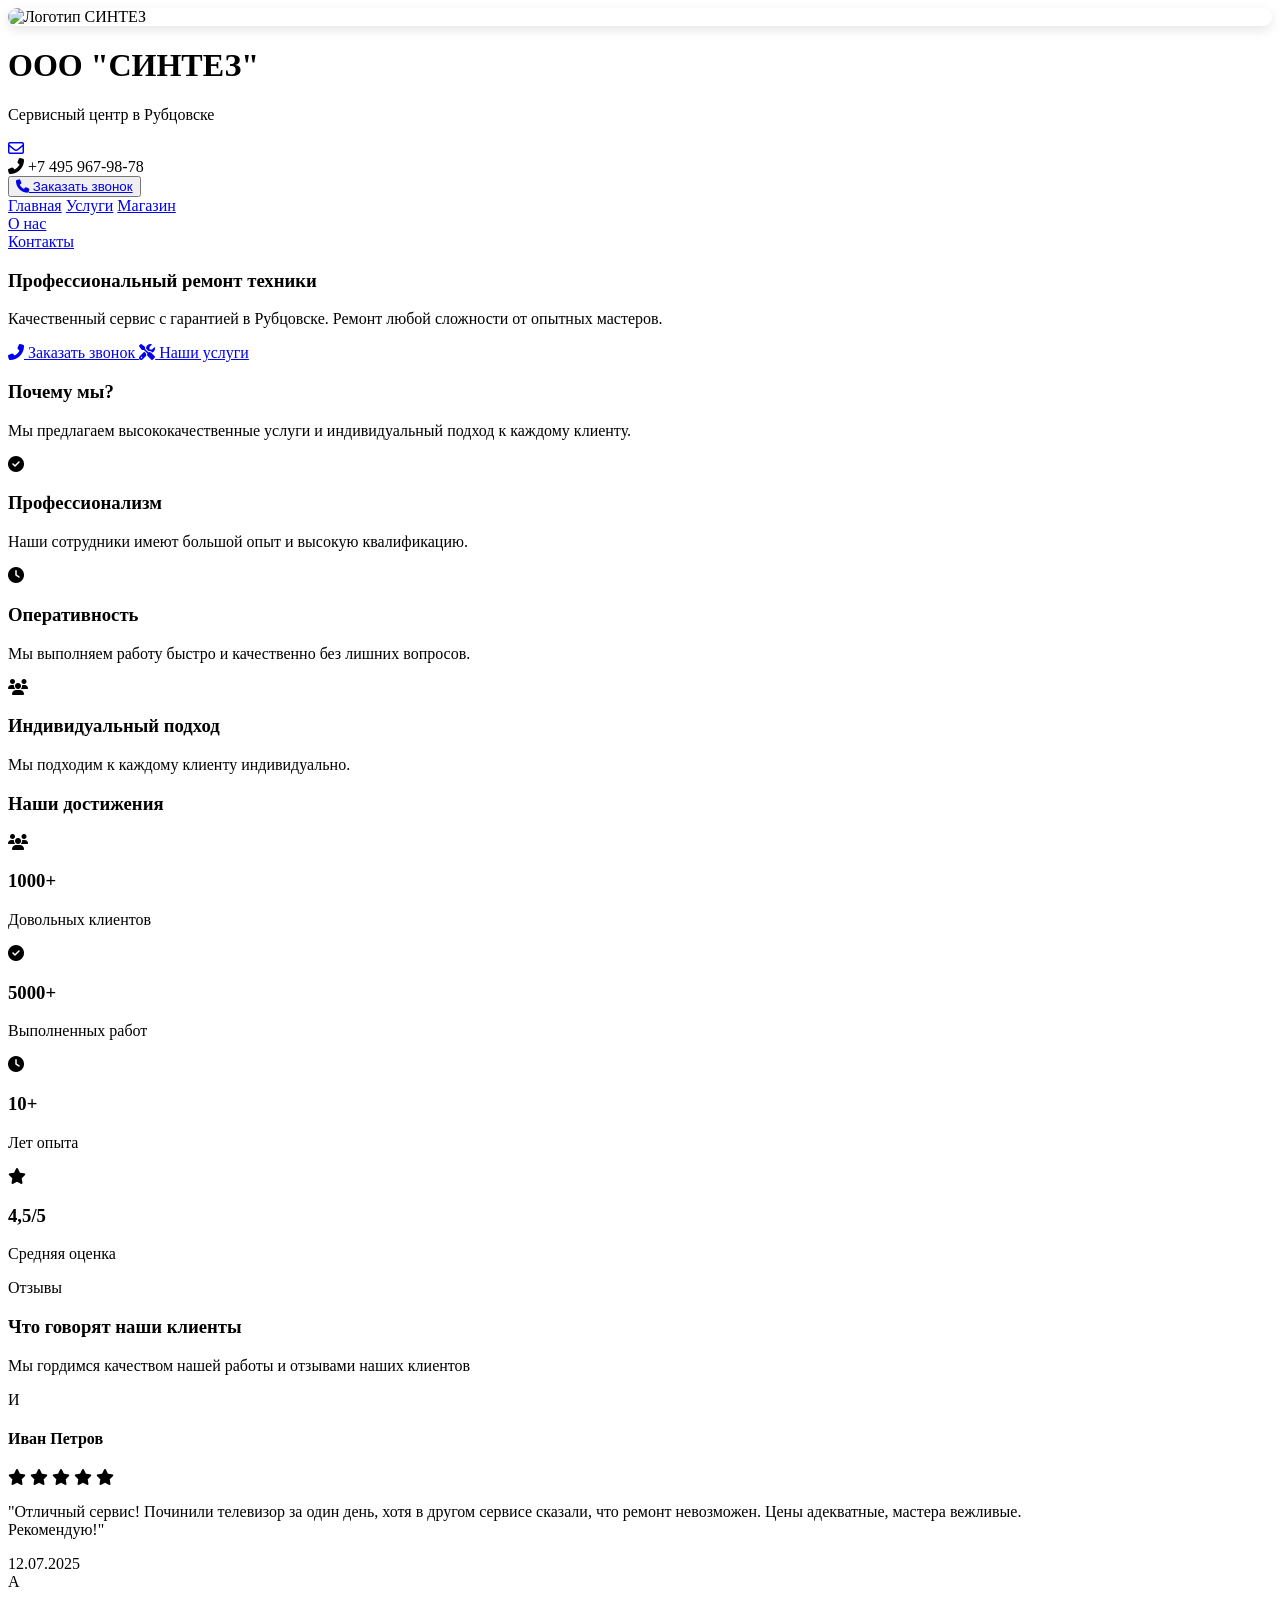
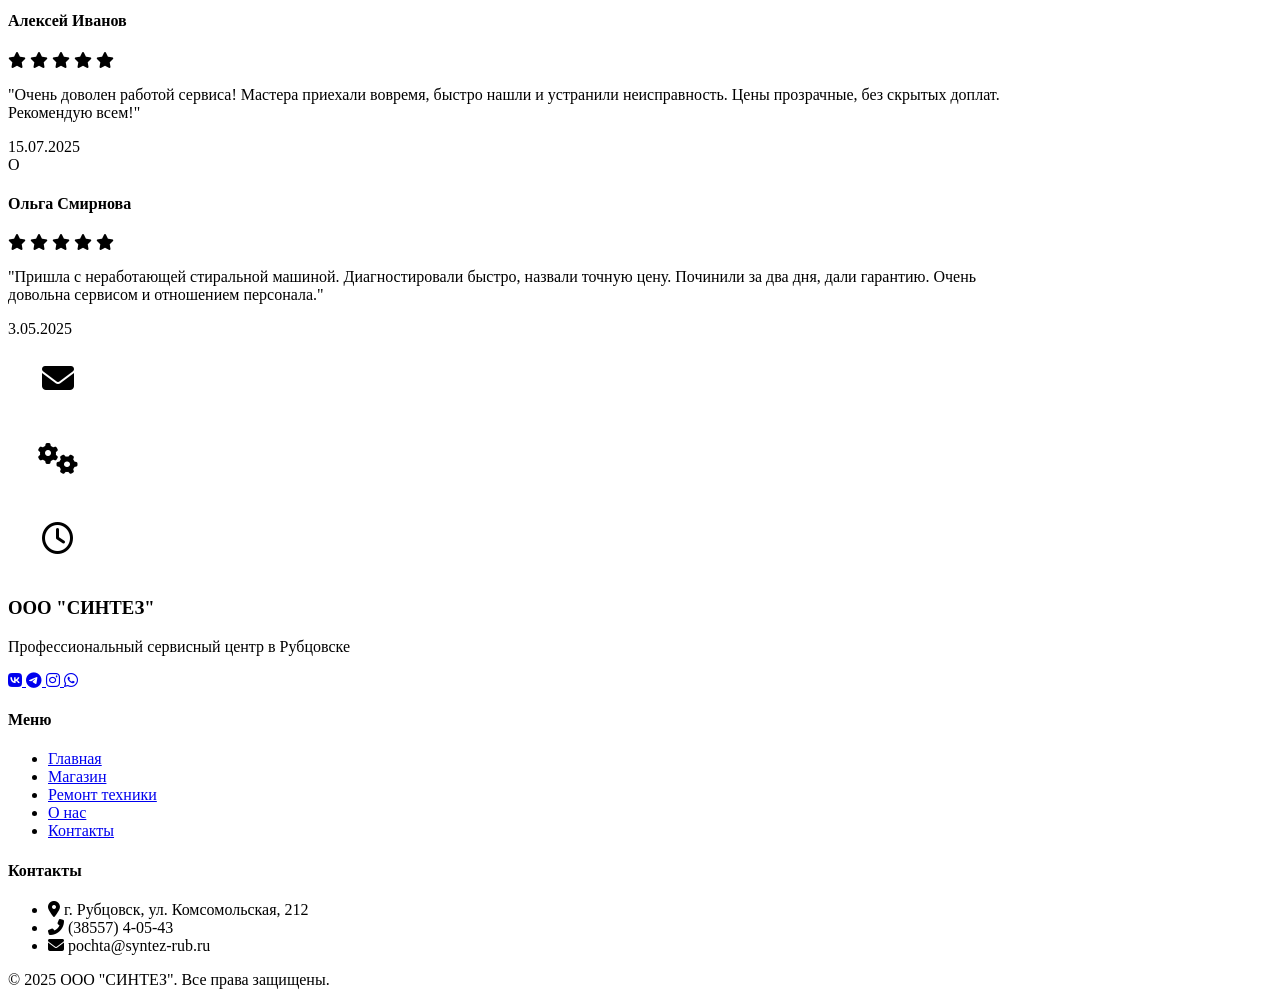
==== index.html @ 2edf2fa7 "Update index.html" ====
<!DOCTYPE html>
<html lang="ru">
<head>
    <meta charset="UTF-8">
    <meta name="google-site-verification" content="zcJ7Ymy_XVnVZiugXY_
    <meta name="viewport" content="width=device-width, initial-scale=1.0">
    <title>Syntez-rub.ru</title>
    <meta name="viewport" content="width=device-width, initial-scale=1.0">
    <script src="https://cdn.tailwindcss.com"></script>
    <link rel="stylesheet" href="https://cdnjs.cloudflare.com/ajax/libs/font-awesome/6.0.0/css/all.min.css">
    <link rel="stylesheet" href="https://cdnjs.cloudflare.com/ajax/libs/animate.css/4.1.1/animate.min.css">
    <link rel="stylesheet" href="https://cdnjs.cloudflare.com/ajax/libs/font-awesome/6.5.0/css/all.min.css">
    <link rel="stylesheet" href="https://cdnjs.cloudflare.com/ajax/libs/font-awesome/6.5.0/css/all.min.css"/>
    <link rel="stylesheet" href="https://cdnjs.cloudflare.com/ajax/libs/font-awesome/6.5.0/css/all.min.css">
    <link rel="stylesheet" href="style.css">
</head>
<body>
    <style>/* ——— АДАПТАЦИЯ ПОД ТЕЛЕФОНЫ (ДО 768px) ——— */
@media (max-width: 768px) {

    body {
        overflow-x: hidden;
    }

    /* Контейнеры */
    .container, .wrapper, header, main, footer {
        width: 95%;
        padding: 10px;
        margin: 0 auto;
    }

    /* Гибкие картинки */
    img {
        max-width: 100%;
        height: auto;
        display: block;
    }

    /* Сетка услуг / товаров */
    .services, .products, .catalog, .grid, .row {
        display: flex;
        flex-direction: column;
        align-items: center;
    }

    .service-card, .product-card, .card {
        width: 90%;
        margin: 10px 0;
    }

    /* Навигация */
    nav ul, .menu {
        display: flex;
        flex-direction: column;
        align-items: center;
        padding: 0;
    }

    nav li, .menu li {
        margin: 5px 0;
        list-style: none;
    }

    /* Шапка */
    header {
        text-align: center;
    }

    /* Текст */
    h1 {
        font-size: 1.8rem;
    }

    h2 {
        font-size: 1.5rem;
    }

    /* Боковые панели */
    .sidebar, .aside, .panel {
        width: 100%;
        margin: 15px 0;
    }

    /* Таблицы (если есть) */
    table {
        width: 100%;
        display: block;
        overflow-x: auto;
        white-space: nowrap;
    }

    /* Формы и кнопки */
    button, .btn, .button {
        width: 100%;
        padding: 12px;
        font-size: 1rem;
    }

    input, textarea, select {
        width: 100%;
        box-sizing: border-box;
    }
}
        .header-gradient {
            background: linear-gradient(90deg, #1e3a8a 0%, #2563eb 50%, #3b82f6 100%);
        }
        
        .phone-pulse {
            animation: pulse 2s infinite;
        }
        
        @keyframes pulse {
            0% { transform: scale(1); }
            50% { transform: scale(1.05); }
            100% { transform: scale(1); }
        }
        
        .logo-container {
            position: relative;
            overflow: hidden;
            border-radius: 12px;
            box-shadow: 0 4px 12px rgba(0, 0, 0, 0.1);
        }
        
        .logo-container::before {
            content: '';
            position: absolute;
            top: -50%;
            left: -50%;
            width: 200%;
            height: 200%;
            background: linear-gradient(to bottom right, rgba(255,255,255,0.2), rgba(255,255,255,0));
            transform: rotate(-15deg);
            z-index: 1;
        }
        .nav-link {
            position: relative;
            padding: 0.5rem 1rem;
            font-weight: 700;
            transition: all 0.3s ease;
        }
        .nav-link:hover {
            color: #bfdbfe;
        }
        .nav-link::after {
            content: '';
            position: absolute;
            width: 0;
            height: 2px;
            background-color: #bfdbfe;
            left: 50%;
            transform: translateX(-50%);
            bottom: 0;
            transition: all 0.3s ease;
        }
        .nav-link:hover::after {
            width: 100%;
        }
        .dropdown-menu {
            position: absolute;
            top: 100%;
            left: 50%;
            transform: translateX(-50%);
            width: 220px;
            background-color: white;
            border-radius: 0.5rem;
            box-shadow: 0 10px 15px -3px rgba(0, 0, 0, 0.1);
            opacity: 0;
            visibility: hidden;
            transition: all 0.2s ease;
            z-index: 50;
        }
        .dropdown-item {
            display: block;
            padding: 0.75rem 1.5rem;
            color: #4b5563;
            transition: all 0.2s ease;
            text-align: left;
        }
        .dropdown-item:hover {
            background-color: #3b82f6;
            color: white;
        }
        .group:hover .dropdown-menu {
            opacity: 1;
            visibility: visible;
        }
        .container.mx-auto.px-4 {
    max-width: 1024px;
    
}
    </style>
     <header class="sticky top-0 z-50">
    <!-- Верхняя строка: белый фон -->
    <div class="bg-white text-gray-800 shadow-lg">
        <div class="container mx-auto py-3">
            <div class="flex flex-col md:flex-row items-center justify-between gap-4">
               <!-- Логотип и название -->
<div class="flex items-center space-x-5">
    <div class="logo-container bg-gray-100 p-3 rounded-xl">
        <img src="./Img/images.png" alt="Логотип СИНТЕЗ" class="w-16 h-16 object-contain relative z-10">
    </div>
    <div>
        <h1 class="text-2xl font-bold text-gray-900">ООО "СИНТЕЗ"</h1>
        <p class="text-gray-600 text-base">Сервисный центр в Рубцовске</p>
    </div>
</div>
<!-- Контактная информация -->
<div class="flex flex-col sm:flex-row items-center gap-5 sm:gap-8 text-base">
 
    
    <!-- Email -->
    <a href="mailto:mail@sintez.shop" class="flex items-center hover:text-blue-600 transition">
        <i class="far fa-envelope text-2xl text-gray-600 mr-3"></i>
        <span class="hidden sm:inline text-gray-700 font-medium">mail@sintez.shop</span>
    </a>
    
    <!-- Телефон -->
    <div class="flex items-center font-semibold text-gray-550 text-lg">
        <i class="fas fa-phone-alt text-xl text-blue-500 mr-3"></i>
        <span>+7 495 967-98-78</span>
    </div>
    
    <!-- Кнопка заказа звонка -->
    <button id="callback-btn" class="bg-blue-600 text-white hover:bg-blue-700 font-semibold px-6 py-3 rounded-xl shadow-lg transition transform hover:scale-105 flex items-center text-base">
         <a href="#contact">
         <i class="fas fa-phone mr-3 text-lg"></i>
        Заказать звонок
         </a>
    </button>
</div>
            </div>
        </div>
    </div>

        <!-- Нижняя строка: синяя с белым текстом (меню) -->
        <div class="bg-gradient-to-r from-blue-800 via-blue-700 to-blue-900 text-white shadow-md">
            <div class="container mx-auto px-6 py-4">
                <nav class="flex flex-wrap justify-center gap-x-16 gap-y-3 text-center">
                    <!-- Главная -->
                    <a href="#home" class="text-2xl font-bold transition duration-300 hover:text-blue-200 relative after:content-[''] after:absolute after:w-0 after:h-1 after:bg-blue-200 after:left-1/2 after:-translate-x-1/2 after:bottom-0 after:transition-all after:duration-300 hover:after:w-full">Главная</a>

                    <!-- Услуги -->
                    <a href="#repair" class="text-2xl font-bold transition duration-300 hover:text-blue-200 relative after:content-[''] after:absolute after:w-0 after:h-1 after:bg-blue-200 after:left-1/2 after:-translate-x-1/2 after:bottom-0 after:transition-all after:duration-300 hover:after:w-full">Услуги</a>

                    <!-- Магазин -->
                    <a href="#shop" class="text-2xl font-bold transition duration-300 hover:text-blue-200 relative after:content-[''] after:absolute after:w-0 after:h-1 after:bg-blue-200 after:left-1/2 after:-translate-x-1/2 after:bottom-0 after:transition-all after:duration-300 hover:after:w-full">Магазин</a>

                    <!-- О нас (с выпадающим меню) -->
                    <div class="relative group">
                        <a href="#about-company" class="text-2xl font-bold transition duration-300 hover:text-blue-200 relative after:content-[''] after:absolute after:w-0 after:h-1 after:bg-blue-200 after:left-1/2 after:-translate-x-1/2 after:bottom-0 after:transition-all after:duration-300 hover:after:w-full">О нас</a>
                        <div class="dropdown-menu">
                            <a href="#about-company" class="dropdown-item"><i class="fas fa-building mr-2"></i> О компании</a>
                            <a href="#requisites" class="dropdown-item"><i class="fas fa-file-invoice mr-2"></i> Реквизиты</a>
                            <a href="#gallery" class="dropdown-item"><i class="fas fa-images mr-2"></i> Галерея</a>
                        </div>
                    </div>
                    
                    <a href="#contact" class="text-2xl font-bold transition duration-300 hover:text-blue-200 relative after:content-[''] after:absolute after:w-0 after:h-1 after:bg-blue-200 after:left-1/2 after:-translate-x-1/2 after:bottom-0 after:transition-all after:duration-300 hover:after:w-full">Контакты</a>
                </nav>
            </div>
        </div>
    </header>

<script>
  // Открытие галереи — прокрутка к секции #gallery
  document.getElementById('open-gallery').addEventListener('click', function(e) {
    e.preventDefault();
    document.getElementById('gallery').scrollIntoView({ behavior: 'smooth' });
  });
</script>
            

    <main id="content-container">
        <section id="home" class="page active">
            <!-- Первая секция -->
            <section class="hero-image section_one min-h-[50vh] md:min-h-[87vh]" 
         style="background-image: url('Img/4v.jpg'); 
                background-size: cover; 
                background-position: center; 
                background-attachment: fixed;">
                 <div class="absolute inset-0 bg-blue-900 bg-opacity-30"></div>
                <div class="Overlay"></div>
                <div class="text_section_one">
                    <h1 class="Main_Heading">Профессиональный <span class="gradient-text">ремонт техники</span></h1>
                    <p class="Description_Text">Качественный сервис с гарантией в Рубцовске. Ремонт любой сложности от опытных мастеров.</p>
                    <div class="bitton_conteiner flex flex-wrap justify-center gap-4">
                        <a href="#contact" class="Primary_Button1 bg-blue-500 hover:bg-orange-600 text-white font-medium px-6 py-3 rounded-lg shadow-sm transition transform hover:scale-105 flex items-center">
                            <i class="fas fa-phone-alt mr-2"></i> Заказать звонок
                        </a>
                        <a href="#repair" class="Primary_Button2 text-black-500 hover:text-white font-medium px-6 py-3 rounded-lg shadow-sm transition transform hover:scale-105 flex items-center border border-blue-500 hover:bg-blue-500">
                            <i class="fas fa-tools mr-2"></i> Наши услуги
                        </a>
                    </div>
                </div>
            </section>
              
                      <!-- Вторая секция с новым дизайном -->

  <section class="hero-image section_one min-h-[50vh] md:min-h-[90vh]" 
         style="background-image: url('Img/4v.jpg'); 
                background-size: cover; 
                background-position: center; 
                background-attachment: fixed;">
                <div class="absolute inset-0 bg-blue-900 bg-opacity-30"></div>
        <div class="Overlay"></div>
        <div class="text_section_one">
            <h1 class="Main_Heading">Почему <span class="gradient-text">мы?</span></h1>
            <p class="Description_Text">Мы предлагаем высококачественные услуги и индивидуальный подход к каждому клиенту.</p>
            
            <div class="flex flex-wrap justify-center gap-8 mt-12">
                <div class="w-full md:w-1/2 xl:w-1/3">
                    <div class="bg-white/20 backdrop-blur-lg p-8 rounded-lg shadow-md hover:shadow-lg transition transform hover:scale-105">
                        <i class="fas fa-check-circle text-blue-200 text-4xl mb-6"></i>
                        <h3 class="text-2xl font-bold text-white mb-4">Профессионализм</h3>
                        <p class="text-lg text-gray-200">Наши сотрудники имеют большой опыт и высокую квалификацию.</p>
                    </div>
                </div>
                <div class="w-full md:w-1/2 xl:w-1/3">
                    <div class="bg-white/20 backdrop-blur-lg p-8 rounded-lg shadow-md hover:shadow-lg transition transform hover:scale-105">
                        <i class="fas fa-clock text-blue-200 text-4xl mb-6"></i>
                        <h3 class="text-2xl font-bold text-white mb-4">Оперативность</h3>
                        <p class="text-lg text-gray-200">Мы выполняем работу быстро и качественно без лишних вопросов.</p>
                    </div>
                </div>
                <div class="w-full md:w-1/2 xl:w-1/3">
                    <div class="bg-white/20 backdrop-blur-lg p-8 rounded-lg shadow-md hover:shadow-lg transition transform hover:scale-105">
                        <i class="fas fa-users text-blue-200 text-4xl mb-6"></i>
                        <h3 class="text-2xl font-bold text-white mb-4">Индивидуальный подход</h3>
                        <p class="text-lg text-gray-200">Мы подходим к каждому клиенту индивидуально.</p>
                    </div>
                </div>
            </div>
        </div> 
    </section>

<!-- Четвертая секция -->
 <section class="hero-image section_one min-h-[50vh] md:min-h-[80vh]" 
         style="background-image: url('Img/4v.jpg'); 
                background-size: cover; 
                background-position: center; 
                background-attachment: fixed;">
                <div class="absolute inset-0 bg-blue-900 bg-opacity-30"></div>
        <div class="Overlay"></div>
        <div class="text_section_one">
            <h1 class="Main_Heading">Наши <span class="gradient-text">достижения</span></h1>
            
            <div class="flex flex-wrap justify-center gap-8 mt-12">
                <div class="w-full md:w-1/4">
                    <div class="text-center">
                        <i class="fas fa-users text-blue-200 text-6xl mb-6"></i>
                        <h3 class="text-4xl font-bold text-white">1000+</h3>
                        <p class="text-lg text-gray-200">Довольных клиентов</p>
                    </div>
                </div>
                <div class="w-full md:w-1/4">
                    <div class="text-center">
                        <i class="fas fa-check-circle text-blue-200 text-6xl mb-6"></i>
                        <h3 class="text-4xl font-bold text-white">5000+</h3>
                        <p class="text-lg text-gray-200">Выполненных работ</p>
                    </div>
                </div>
                <div class="w-full md:w-1/4">
                    <div class="text-center">
                        <i class="fas fa-clock text-blue-200 text-6xl mb-6"></i>
                        <h3 class="text-4xl font-bold text-white">10+</h3>
                        <p class="text-lg text-gray-200">Лет опыта</p>
                    </div>
                </div>
                <div class="w-full md:w-1/4">
                    <div class="text-center">
                        <i class="fas fa-star text-blue-200 text-6xl mb-6"></i>
                        <h3 class="text-4xl font-bold text-white">4,5/5</h3>
                        <p class="text-lg text-gray-200">Средняя оценка</p>
                    </div>
                </div>
            </div>
        </div> 
    </section>
 <section class="hero-image section_one min-h-[50vh] md:min-h-[80vh]" 
         style="background-image: url('Img/4v.jpg'); 
                background-size: cover; 
                background-position: center; 
                background-attachment: fixed;">
                <div class="absolute inset-0 bg-blue-900 bg-opacity-30"></div>
    <div class="Overlay"></div>
    <div class="text_section_one container mx-auto px-4 py-16">
        <div class="text-center mb-16 mb-6">
            <span class="text-blue-300 font-semibold">Отзывы</span>
            <h1 class="Main_Heading">Что говорят <span class="gradient-text">наши клиенты</span></h1>
            <p class="Description_Text max-w-2xl mx-auto">Мы гордимся качеством нашей работы и отзывами наших клиентов</p>
        </div>
      
        <div class="testimonial-container relative">
            <div class="testimonial-wrapper" id="testimonial-wrapper">
                <!-- Пример отзывов -->
                <div class="testimonial-slide">
                    <div class="testimonial-card bg-white/20 backdrop-blur-lg">
                        <div class="flex items-center mb-4">
                            <div class="bg-blue-100/30 text-blue-300 w-12 h-12 rounded-full flex items-center justify-center text-xl font-bold mr-4">И</div>
                            <div>
                                <h4 class="font-semibold text-white">Иван Петров</h4>
                                <div class="flex text-yellow-400">
                                    <i class="fas fa-star"></i>
                                    <i class="fas fa-star"></i>
                                    <i class="fas fa-star"></i>
                                    <i class="fas fa-star"></i>
                                    <i class="fas fa-star"></i>
                                </div>
                            </div>
                        </div>
                        <div class="testimonial-content">
                            <p class="text-gray-200">"Отличный сервис! Починили телевизор за один день, хотя в другом сервисе сказали, что ремонт невозможен. Цены адекватные, мастера вежливые. Рекомендую!"</p>
                        </div>
                        <div class="mt-4 text-sm text-gray-300">12.07.2025</div>
                    </div>
                </div>
                
                <div class="testimonial-slide">
                    <div class="testimonial-card bg-white/20 backdrop-blur-lg">
                        <div class="flex items-center mb-4">
                            <div class="bg-blue-100/30 text-blue-300 w-12 h-12 rounded-full flex items-center justify-center text-xl font-bold mr-4">А</div>
                            <div>
                                <h4 class="font-semibold text-white">Алексей Иванов</h4>
                                <div class="flex text-yellow-400">
                                    <i class="fas fa-star"></i>
                                    <i class="fas fa-star"></i>
                                    <i class="fas fa-star"></i>
                                    <i class="fas fa-star"></i>
                                    <i class="fas fa-star"></i>
                                </div>
                            </div>
                        </div>
                        <div class="testimonial-content">
                            <p class="text-gray-200">"Очень доволен работой сервиса! Мастера приехали вовремя, быстро нашли и устранили неисправность. Цены прозрачные, без скрытых доплат. Рекомендую всем!"</p>
                        </div>
                        <div class="mt-4 text-sm text-gray-300">15.07.2025</div>
                    </div>
                </div>
                
                <div class="testimonial-slide">
                    <div class="testimonial-card bg-white/20 backdrop-blur-lg">
                        <div class="flex items-center mb-4">
                            <div class="bg-blue-100/30 text-blue-300 w-12 h-12 rounded-full flex items-center justify-center text-xl font-bold mr-4">О</div>
                            <div>
                                <h4 class="font-semibold text-white">Ольга Смирнова</h4>
                                <div class="flex text-yellow-400">
                                    <i class="fas fa-star"></i>
                                    <i class="fas fa-star"></i>
                                    <i class="fas fa-star"></i>
                                    <i class="fas fa-star"></i>
                                    <i class="fas fa-star"></i>
                                </div>
                            </div>
                        </div>
                        <div class="testimonial-content">
                            <p class="text-gray-200">"Пришла с неработающей стиральной машиной. Диагностировали быстро, назвали точную цену. Починили за два дня, дали гарантию. Очень довольна сервисом и отношением персонала."</p>
                        </div>
                        <div class="mt-4 text-sm text-gray-300">3.05.2025</div>
                    </div>
                </div>
            </div>

            <!-- Кнопки навигации -->
            <button id="prev-btn" class="hidden" aria-label="Предыдущий отзыв">
                <i class="fas fa-chevron-left text-white text-lg"></i>
            </button>
            <button id="next-btn" class="hidden" aria-label="Следующий отзыв">
                <i class="fas fa-chevron-right text-white text-lg"></i>
            </button>
        </div>
        
        <div class="mt-12 text-center">
            
        </div>
    </div>
</section>

<!-- Модальное окно (остается без изменений) -->
<div id="modal" class="hidden" aria-hidden="true" role="dialog" aria-modal="true" aria-labelledby="modal-title">
    <div>
        <div class="flex justify-between items-center mb-4">
            <h3 id="modal-title" class="text-xl font-bold text-gray-800">Ваш отзыв</h3>
            <button id="close-modal" aria-label="Закрыть окно" class="text-gray-500 hover:text-gray-700">
                <i class="fas fa-times"></i>
            </button>
        </div>
        
        <form id="review-form">
            <div class="mb-4">
                <label for="name" class="block text-gray-700 mb-2">Ваше имя</label>
                <input type="text" id="name" class="w-full px-3 py-2 border border-gray-300 rounded-md focus:outline-none focus:ring-2 focus:ring-blue-500" required>
            </div>
            
            <div class="mb-4">
                <label class="block text-gray-700 mb-2">Оценка</label>
                <div class="flex space-x-1" id="rating" role="radiogroup" aria-label="Оценка">
                    <i class="far fa-star text-2xl cursor-pointer" data-value="1" role="radio" aria-checked="false" tabindex="0"></i>
                    <i class="far fa-star text-2xl cursor-pointer" data-value="2" role="radio" aria-checked="false" tabindex="-1"></i>
                    <i class="far fa-star text-2xl cursor-pointer" data-value="3" role="radio" aria-checked="false" tabindex="-1"></i>
                    <i class="far fa-star text-2xl cursor-pointer" data-value="4" role="radio" aria-checked="false" tabindex="-1"></i>
                    <i class="far fa-star text-2xl cursor-pointer" data-value="5" role="radio" aria-checked="false" tabindex="-1"></i>
                </div>
                <input type="hidden" id="rating-value" value="0" required>
            </div>
            
            <div class="mb-4">
                <label for="review" class="block text-gray-700 mb-2">Отзыв</label>
                <textarea id="review" rows="4" class="w-full px-3 py-2 border border-gray-300 rounded-md focus:outline-none focus:ring-2 focus:ring-blue-500" required></textarea>
            </div>
            
            <div class="flex justify-end space-x-3">
                <button type="button" id="cancel" class="px-4 py-2 border border-gray-300 rounded-md text-gray-700 hover:bg-gray-100">Отмена</button>
                <button type="submit" class="px-4 py-2 bg-blue-600 text-white rounded-md hover:bg-blue-700" style="background-image: 
          linear-gradient(to right, rgba(59, 130, 246, 0.7), rgba(37, 99, 235, 0.6));">Отправить</button>
            </div>
        </form>
    </div>
</div>
    <script>
      
document.addEventListener('DOMContentLoaded', function() {
    // Конфигурация Firebase (замените на ваши данные)
    const firebaseConfig = {
        apiKey: "YOUR_API_KEY",
        authDomain: "YOUR_PROJECT_ID.firebaseapp.com",
        databaseURL: "https://YOUR_PROJECT_ID.firebaseio.com",
        projectId: "YOUR_PROJECT_ID",
        storageBucket: "YOUR_PROJECT_ID.appspot.com",
        messagingSenderId: "YOUR_SENDER_ID",
        appId: "YOUR_APP_ID"
    };

    // Инициализация Firebase
    firebase.initializeApp(firebaseConfig);
    const database = firebase.database();

    // Элементы DOM
    const modal = document.getElementById('modal');
    const openModalBtn = document.getElementById('open-modal');
    const closeModalBtn = document.getElementById('close-modal');
    const cancelBtn = document.getElementById('cancel');
    const form = document.getElementById('review-form');
    const wrapper = document.getElementById('testimonial-wrapper');
    const prevBtn = document.getElementById('prev-btn');
    const nextBtn = document.getElementById('next-btn');
    const stars = document.querySelectorAll('#rating i');
    const ratingValue = document.getElementById('rating-value');
    
    let currentIndex = 0;
    let slides = document.querySelectorAll('.testimonial-slide');

    // Функция для добавления отзыва в DOM (обновлена под новый дизайн)
    function addReviewToDOM(review) {
        const firstLetter = review.name.charAt(0).toUpperCase();
        const starsHtml = Array(5).fill('').map((_, i) => 
            i < review.rating ? '<i class="fas fa-star text-yellow-400"></i>' : '<i class="far fa-star"></i>'
        ).join('');
        
        const newSlide = document.createElement('div');
        newSlide.className = 'testimonial-slide';
        newSlide.innerHTML = `
            <div class="testimonial-card bg-white/20 backdrop-blur-lg">
                <div class="flex items-center mb-4">
                    <div class="bg-blue-100/30 text-blue-300 w-12 h-12 rounded-full flex items-center justify-center text-xl font-bold mr-4">${firstLetter}</div>
                    <div>
                        <h4 class="font-semibold text-white">${review.name}</h4>
                        <div class="flex">
                            ${starsHtml}
                        </div>
                    </div>
                </div>
                <div class="testimonial-content">
                    <p class="text-gray-200">"${review.text}"</p>
                </div>
                <div class="mt-4 text-sm text-gray-300">${review.date}</div>
            </div>
        `;
        
        wrapper.appendChild(newSlide);
    }

    // Управление рейтингом
    function setRating(value) {
        ratingValue.value = value;
        stars.forEach((s, i) => {
            if (i < value) {
                s.classList.remove('far');
                s.classList.add('fas', 'text-yellow-400');
                s.setAttribute('aria-checked', 'true');
                s.tabIndex = 0;
            } else {
                s.classList.remove('fas', 'text-yellow-400');
                s.classList.add('far');
                s.setAttribute('aria-checked', 'false');
                s.tabIndex = -1;
            }
        });
    }

    // Карусель отзывов
    function updateCarousel() {
        slides = document.querySelectorAll('.testimonial-slide');
        const slidesCount = slides.length;
        const slidesPerView = getSlidesPerView();
        
        if (slidesCount > slidesPerView) {
            prevBtn.classList.remove('hidden');
            nextBtn.classList.remove('hidden');
        } else {
            prevBtn.classList.add('hidden');
            nextBtn.classList.add('hidden');
        }
        
        const maxIndex = Math.max(0, slidesCount - slidesPerView);
        if (currentIndex > maxIndex) currentIndex = maxIndex;
        
        wrapper.style.transform = `translateX(-${currentIndex * (100 / slidesPerView)}%)`;
    }
    
    function getSlidesPerView() {
        if (window.innerWidth >= 1024) return 3;
        if (window.innerWidth >= 768) return 2;
        return 1;
    }

    // Загрузка отзывов из Firebase при старте
    function loadReviews() {
        database.ref('reviews').once('value')
            .then((snapshot) => {
                const reviews = snapshot.val();
                if (reviews) {
                    wrapper.innerHTML = ''; // Очищаем перед загрузкой
                    Object.values(reviews).forEach(review => {
                        addReviewToDOM(review);
                    });
                    updateCarousel();
                }
            })
            .catch((error) => {
                console.error("Ошибка загрузки отзывов:", error);
            });
    }

    // Обработчики событий
    openModalBtn.addEventListener('click', () => modal.classList.remove('hidden'));
    closeModalBtn.addEventListener('click', () => modal.classList.add('hidden'));
    cancelBtn.addEventListener('click', () => modal.classList.add('hidden'));
    modal.addEventListener('click', (e) => {
        if (e.target === modal) modal.classList.add('hidden');
    });

    stars.forEach((star, idx) => {
        star.addEventListener('click', () => setRating(idx + 1));
        star.addEventListener('keydown', (e) => {
            if (e.key === 'Enter' || e.key === ' ') {
                e.preventDefault();
                setRating(idx + 1);
            }
            if (e.key === 'ArrowRight' || e.key === 'ArrowDown') {
                e.preventDefault();
                let nextIdx = (idx + 1) % stars.length;
                stars[nextIdx].focus();
            }
            if (e.key === 'ArrowLeft' || e.key === 'ArrowUp') {
                e.preventDefault();
                let prevIdx = (idx - 1 + stars.length) % stars.length;
                stars[prevIdx].focus();
            }
        });
    });

    form.addEventListener('submit', function(e) {
        e.preventDefault();
        
        const name = document.getElementById('name').value.trim();
        const rating = parseInt(ratingValue.value);
        const reviewText = document.getElementById('review').value.trim();
        
        if (!name || !rating || !reviewText) {
            alert('Пожалуйста, заполните все поля');
            return;
        }
        
        const date = new Date().toLocaleDateString('ru-RU');
        const review = { name, rating, text: reviewText, date };
        
        // Сохраняем в Firebase
        database.ref('reviews').push(review)
            .then(() => {
                addReviewToDOM(review);
                form.reset();
                setRating(0);
                modal.classList.add('hidden');
                updateCarousel();
            })
            .catch((error) => {
                console.error("Ошибка сохранения:", error);
                alert("Ошибка при сохранении отзыва");
            });
    });

    prevBtn.addEventListener('click', () => {
        if (currentIndex > 0) {
            currentIndex--;
            updateCarousel();
        }
    });
    
    nextBtn.addEventListener('click', () => {
        const slidesPerView = getSlidesPerView();
        if (currentIndex < slides.length - slidesPerView) {
            currentIndex++;
            updateCarousel();
        }
    });

    window.addEventListener('resize', updateCarousel);

    // Инициализация
    setRating(0);
    loadReviews();
});
    </script>
</section>
        </section>

        <section id="repair" class="page">
            <!-- Вторая секция -->
             
            <section class="section_two">
                <div class="section_two_container">
        <div class="section_two_text">
            <span class="text-blue-600 font-semibold">Наши услуги</span>
            <h2 class="text-3xl md:text-4xl font-bold text-gray-800 mt-2 mb-4">Ремонт техники любой сложности</h2>
            <p class="text-gray-600 max-w-2xl mx-auto">Мы ремонтируем все виды бытовой и цифровой техники с использованием оригинальных запчастей и современного оборудования.</p>
        </div>
          
        <div class="grid grid-cols-1 md:grid-cols-2 lg:grid-cols-3 gap-8">
            <!-- Service Card 1 -->
            <div class="service-card bg-white rounded-xl overflow-hidden border border-gray-900 shadow-sm hover:shadow-md transition-shadow duration-300">
                <div class="h-60 bg-gradient-to-r from-blue-500 to-blue-600 flex items-center justify-center">
                    <i class="fas fa-tv text-7xl text-white"></i>
                </div>
                <div class="p-6">
                    <h3 class="text-xl font-semibold mb-3 text-gray-800">Ремонт телевизоров</h3>
                    <p class="text-gray-600 mb-4">Диагностика и ремонт ЖК, LED и плазменных телевизоров всех марок. Замена матриц, блоков питания, ремонт подсветки.</p>
                    <ul class="space-y-2 mb-5">
                        <li class="flex items-center">
                            <i class="fas fa-check-circle text-blue-500 mr-2"></i>
                            <span>Диагностика бесплатно</span>
                        </li>
                        <li class="flex items-center">
                            <i class="fas fa-check-circle text-blue-500 mr-2"></i>
                            <span>Гарантия до 2 лет</span>
                        </li>
                        <li class="flex items-center">
                            <i class="fas fa-check-circle text-blue-500 mr-2"></i>
                            <span>Выезд мастера</span>
                        </li>
                    </ul>
                    <a href="#contact" class="text-blue-600 font-medium hover:text-blue-800 transition flex items-center">
                        Заказать ремонт <i class="fas fa-arrow-right ml-2"></i>
                    </a>
                </div>
            </div>
            
            <!-- Service Card 2 -->
            <div class="service-card bg-white rounded-xl overflow-hidden border border-gray-900 shadow-sm hover:shadow-md transition-shadow duration-300">
                <div class="h-60 bg-gradient-to-r from-blue-500 to-blue-600 flex items-center justify-center">
                    <i class="fas fa-blender text-7xl text-white"></i>
                </div>
                <div class="p-6">
                    <h3 class="text-xl font-semibold mb-3 text-gray-800">Ремонт бытовой техники</h3>
                    <p class="text-gray-600 mb-4">Чиним холодильники, стиральные машины, микроволновки, пылесосы, утюги и другую бытовую технику.</p>
                    <ul class="space-y-2 mb-5">
                        <li class="flex items-center">
                            <i class="fas fa-check-circle text-blue-500 mr-2"></i>
                            <span>Оригинальные запчасти</span>
                        </li>
                        <li class="flex items-center">
                            <i class="fas fa-check-circle text-blue-500 mr-2"></i>
                            <span>Ремонт в день обращения</span>
                        </li>
                        <li class="flex items-center">
                            <i class="fas fa-check-circle text-blue-500 mr-2"></i>
                            <span>Гарантия 1 год</span>
                        </li>
                    </ul>
                    <a href="#contact" class="text-blue-600 font-medium hover:text-blue-800 transition flex items-center">
                        Заказать ремонт <i class="fas fa-arrow-right ml-2"></i>
                    </a>
                </div>
            </div>
            
            <!-- Service Card 3 -->
            <div class="service-card bg-white rounded-xl overflow-hidden border border-gray-900 shadow-sm hover:shadow-md transition-shadow duration-300">
                <div class="h-60 bg-gradient-to-r from-blue-500 to-blue-600 flex items-center justify-center">
                    <i class="fas fa-tools text-7xl text-white"></i>
                </div>
                <div class="p-6">   
                    <h3 class="text-xl font-semibold mb-3 text-gray-800">Ремонт электроинструмента</h3>
                    <p class="text-gray-600 mb-4">Восстанавливаем дрели, перфораторы, болгарки, шуруповерты, лобзики и другой электроинструмент.</p>
                    <ul class="space-y-2 mb-5">
                        <li class="flex items-center">
                            <i class="fas fa-check-circle text-blue-500 mr-2"></i>
                            <span>Ремонт двигателей</span>
                        </li>
                        <li class="flex items-center">
                            <i class="fas fa-check-circle text-blue-500 mr-2"></i>
                            <span>Замена щеток</span>
                        </li>
                        <li class="flex items-center">
                            <i class="fas fa-check-circle text-blue-500 mr-2"></i>
                            <span>Ремонт аккумуляторов</span>
                        </li>
                    </ul>
                    <a href="#contact" class="text-blue-600 font-medium hover:text-blue-800 transition flex items-center">
                        Заказать ремонт <i class="fas fa-arrow-right ml-2"></i>
                    </a>
                </div>
            </div>
            
            <!-- Service Card 4 -->
            <div class="service-card bg-white rounded-xl overflow-hidden border border-gray-900 shadow-sm hover:shadow-md transition-shadow duration-300">
                <div class="h-60 bg-gradient-to-r from-blue-500 to-blue-600 flex items-center justify-center">
                    <i class="fas fa-laptop text-7xl text-white"></i>
                </div>
                <div class="p-6">
                    <h3 class="text-xl font-semibold mb-3 text-gray-800">Ремонт компьютеров и ноутбуков</h3>
                    <p class="text-gray-600 mb-4">Диагностика и ремонт ПК, ноутбуков, моноблоков. Чистка, замена термопасты, ремонт материнских плат.</p>
                    <ul class="space-y-2 mb-5">
                        <li class="flex items-center">
                            <i class="fas fa-check-circle text-blue-500 mr-2"></i>
                            <span>Восстановление данных</span>
                        </li>
                        <li class="flex items-center">
                            <i class="fas fa-check-circle text-blue-500 mr-2"></i>
                            <span>Апгрейд системы</span>
                        </li>
                        <li class="flex items-center">
                            <i class="fas fa-check-circle text-blue-500 mr-2"></i>
                            <span>Установка ПО</span>
                        </li>
                    </ul>
                    <a href="#contact" class="text-blue-600 font-medium hover:text-blue-800 transition flex items-center">
                        Заказать ремонт <i class="fas fa-arrow-right ml-2"></i>
                    </a>
                </div>
            </div>
            
            <div class="service-card bg-white rounded-xl overflow-hidden border border-gray-900 shadow-sm hover:shadow-md transition-shadow duration-300">
    <div class="h-60 bg-gradient-to-r from-blue-500 to-blue-600 flex items-center justify-center">
        <i class="fas fa-tv text-7xl text-white"></i>
    </div>
    <div class="p-6">
        <h3 class="text-xl font-semibold mb-3 text-gray-800">Ремонт ТВ-приставок</h3>
        <p class="text-gray-600 mb-4">Ремонт цифровых (DVB-T2, IPTV) и спутниковых (Триколор, НТВ+) приставок. Замена блоков питания, ремонт плат, перепрошивка.</p>
        <ul class="space-y-2 mb-5">
            <li class="flex items-center">
                <i class="fas fa-check-circle text-blue-500 mr-2"></i>
                <span>Настройка каналов</span>
            </li>
            <li class="flex items-center">
                <i class="fas fa-check-circle text-blue-500 mr-2"></i>
                <span>Ремонт пультов ДУ</span>
            </li>
            <li class="flex items-center">
                <i class="fas fa-check-circle text-blue-500 mr-2"></i>
                <span>Гарантия 6 месяцев</span>
            </li>
        </ul>
        <a href="#contact" class="text-blue-600 font-medium hover:text-blue-800 transition flex items-center">
            Заказать ремонт <i class="fas fa-arrow-right ml-2"></i>
        </a>
    </div>
</div>
            
            <!-- Service Card 6 -->
            <div class="service-card bg-white rounded-xl overflow-hidden border border-gray-900 shadow-sm hover:shadow-md transition-shadow duration-300">
                <div class="h-60 bg-gradient-to-r from-blue-500 to-blue-600 flex items-center justify-center">
                    <i class="fas fa-weight text-7xl text-white"></i>
                </div>
                <div class="p-6">
                    <h3 class="text-xl font-semibold mb-3 text-gray-800">Ремонт электронных весов</h3>
                    <p class="text-gray-600 mb-4">Калибровка, замена тензодатчиков, ремонт дисплеев, восстановление точности измерений.</p>
                    <ul class="space-y-2 mb-5">
                        <li class="flex items-center">
                            <i class="fas fa-check-circle text-blue-500 mr-2"></i>
                            <span>Ремонт промышленных весов</span>
                        </li>
                        <li class="flex items-center">
                            <i class="fas fa-check-circle text-blue-500 mr-2"></i>
                            <span>Кухонных весов</span>
                        </li>
                        <li class="flex items-center">
                            <i class="fas fa-check-circle text-blue-500 mr-2"></i>
                            <span>Торговых весов</span>
                        </li>
                    </ul>
                    <a href="#contact" class="text-blue-600 font-medium hover:text-blue-800 transition flex items-center">
                        Заказать ремонт <i class="fas fa-arrow-right ml-2"></i>
                    </a>
                </div>
            </div>
            <!-- 5. Ремонт оргтехники -->
<div class="service-card bg-white rounded-xl overflow-hidden border border-gray-900 shadow-sm hover:shadow-md transition-shadow duration-300">
    <div class="h-60 bg-gradient-to-r from-blue-500 to-blue-600 flex items-center justify-center">
        <i class="fas fa-print text-7xl text-white"></i>
    </div>
    <div class="p-6">
        <h3 class="text-xl font-semibold mb-3 text-gray-800">Ремонт оргтехники</h3>
        <p class="text-gray-600 mb-4">Ремонт принтеров, МФУ, сканеров, копиров. Заправка картриджей, восстановление печатающих головок.</p>
        <ul class="space-y-2 mb-5">
            <li class="flex items-center">
                <i class="fas fa-check-circle text-blue-500 mr-2"></i>
                <span>Вызов курьера</span>
            </li>
            <li class="flex items-center">
                <i class="fas fa-check-circle text-blue-500 mr-2"></i>
                <span>Оригинальные расходники</span>
            </li>
            <li class="flex items-center">
                <i class="fas fa-check-circle text-blue-500 mr-2"></i>
                <span>Гарантия 6 месяцев</span>
            </li>
        </ul>
        <a href="#contact" class="text-blue-600 font-medium hover:text-blue-800 transition flex items-center">
            Заказать ремонт <i class="fas fa-arrow-right ml-2"></i>
        </a>
    </div>
</div>
<!-- 11. Ремонт кухонной техники -->
<div class="service-card bg-white rounded-xl overflow-hidden border border-gray-900 shadow-sm hover:shadow-md transition-shadow duration-300">
    <div class="h-60 bg-gradient-to-r from-blue-500 to-blue-600 flex items-center justify-center">
        <i class="fas fa-utensils text-7xl text-white"></i>
    </div>
    <div class="p-6">
        <h3 class="text-xl font-semibold mb-3 text-gray-800">Ремонт кухонной техники</h3>
        <p class="text-gray-600 mb-4">Чиним мультиварки, блендеры, мясорубки, кофеварки, кухонные комбайны и другую технику для кухни.</p>
        <ul class="space-y-2 mb-5">
            <li class="flex items-center">
                <i class="fas fa-check-circle text-blue-500 mr-2"></i>
                <span>Ремонт в день обращения</span>
            </li>
            <li class="flex items-center">
                <i class="fas fa-check-circle text-blue-500 mr-2"></i>
                <span>Оригинальные запчасти</span>
            </li>
            <li class="flex items-center">
                <i class="fas fa-check-circle text-blue-500 mr-2"></i>
                <span>Гарантия 3 месяца</span>
            </li>
        </ul>
        <a href="#contact" class="text-blue-600 font-medium hover:text-blue-800 transition flex items-center">
            Заказать ремонт <i class="fas fa-arrow-right ml-2"></i>
        </a>
    </div>
</div>
<div class="service-card bg-white rounded-xl overflow-hidden border border-gray-900 shadow-sm hover:shadow-md transition-shadow duration-300">
    <div class="h-60 bg-gradient-to-r from-blue-500 to-blue-600 flex items-center justify-center">
        <i class="fas fa-car text-7xl text-white"></i>
    </div>
    <div class="p-6">
        <h3 class="text-xl font-semibold mb-3 text-gray-800">Ремонт автосигнализаций</h3>
        <p class="text-gray-600 mb-4">Диагностика и ремонт автомобильных сигнализаций, иммобилайзеров, брелоков. Настройка, перепрограммирование, восстановление работы.</p>
        <ul class="space-y-2 mb-5">
            <li class="flex items-center">
                <i class="fas fa-check-circle text-blue-500 mr-2"></i>
                <span>Ремонт брелоков</span>
            </li>
            <li class="flex items-center">
                <i class="fas fa-check-circle text-blue-500 mr-2"></i>
                <span>Настройка автозапуска</span>
            </li>
            <li class="flex items-center">
                <i class="fas fa-check-circle text-blue-500 mr-2"></i>
                <span>Гарантия 1 год</span>
            </li>
        </ul>
        <a href="#contact" class="text-blue-600 font-medium hover:text-blue-800 transition flex items-center">
            Заказать ремонт <i class="fas fa-arrow-right ml-2"></i>
        </a>
    </div>
</div>

        </div>
    </div>

<!-- Модальное окно для цен -->
<div id="priceModal" class="fixed inset-0 z-50 hidden overflow-y-auto">
    <div class="flex items-center justify-center min-h-screen pt-4 px-4 pb-20 text-center sm:block sm:p-0">
        <!-- Фон -->
        <div class="fixed inset-0 transition-opacity" aria-hidden="true">
            <div class="absolute inset-0 bg-gray-500 opacity-75"></div>
        </div>
        
        <!-- Контент модального окна -->
        <div class="inline-block align-bottom bg-white rounded-lg text-left overflow-hidden shadow-xl transform transition-all sm:my-8 sm:align-middle sm:max-w-2xl sm:w-full">
            <div class="bg-white px-4 pt-5 pb-4 sm:p-6 sm:pb-4">
                <h3 id="modalTitle" class="text-2xl font-bold text-gray-800 mb-4"></h3>
                <div class="overflow-x-auto">
                    <table class="min-w-full divide-y divide-gray-200">
                        <thead class="bg-blue-600 text-white">
                            <tr>
                                <th class="px-4 py-3 text-left text-sm font-medium">Услуга</th>
                                <th class="px-4 py-3 text-left text-sm font-medium">Описание</th>
                                <th class="px-4 py-3 text-right text-sm font-medium">Цена от</th>
                            </tr>
                        </thead>
                        <tbody id="priceTableBody" class="bg-white divide-y divide-gray-200">
                            <!-- Сюда будут вставляться строки с ценами -->
                        </tbody>
                    </table>
                </div>
            </div>
            <div class="bg-gray-50 px-4 py-3 sm:px-6 sm:flex sm:flex-row-reverse">
                <button type="button" class="closeModal mt-3 w-full inline-flex justify-center rounded-md border border-transparent shadow-sm px-4 py-2 bg-blue-600 text-base font-medium text-white hover:bg-blue-700 focus:outline-none transition duration-300 sm:mt-0 sm:ml-3 sm:w-auto sm:text-sm">
    Закрыть
</button>
            </div>
        </div>
    </div>
</div>
<script>
// Данные для прейскуранта
const priceData = {
    'Ремонт телевизоров': [
        { service: 'Диагностика', description: 'Полная проверка телевизора', price: 'Бесплатно' },
        { service: 'Ремонт блока питания', description: 'Замена компонентов блока', price: '1 200 ₽' },
        { service: 'Замена матрицы', description: 'С учетом стоимости матрицы', price: '3 500 ₽' },
        { service: 'Ремонт подсветки', description: 'Замена LED ленты', price: '2 800 ₽' },
        { service: 'Замена разъемов', description: 'HDMI, USB, антенный', price: '900 ₽' },
        { service: 'Прошивка TV', description: 'Обновление ПО телевизора', price: '1 500 ₽' }
    ],
    'Ремонт бытовой техники': [
        { service: 'Диагностика', description: 'Определение неисправности', price: 'Бесплатно' },
        { service: 'Ремонт стиральной машины', description: 'Замена подшипников, ремонт электроники', price: '2 000 ₽' },
        { service: 'Замена ТЭНа', description: 'В стиральной машине', price: '1 500 ₽' },
        { service: 'Ремонт холодильника', description: 'Устранение утечки, замена компрессора', price: '3 500 ₽' },
        { service: 'Ремонт микроволновки', description: 'Замена магнетрона, ремонт электроники', price: '1 800 ₽' },
        { service: 'Чистка пылесоса', description: 'С заменой фильтров', price: '1 200 ₽' }
    ],
    'Ремонт электроинструмента': [
        { service: 'Диагностика', description: 'Проверка инструмента', price: 'Бесплатно' },
        { service: 'Ремонт двигателя', description: 'Разборка, чистка, замена щеток', price: '1 800 ₽' },
        { service: 'Замена редуктора', description: 'В дрелях, шуруповертах', price: '2 500 ₽' },
        { service: 'Ремонт кнопки включения', description: 'Чистка или замена', price: '1 200 ₽' },
        { service: 'Замена аккумулятора', description: 'С учетом стоимости аккумулятора', price: '2 000 ₽' },
        { service: 'Ремонт зарядного устройства', description: 'Замена компонентов', price: '1 500 ₽' }
    ],
    'Ремонт компьютеров и ноутбуков': [
        { service: 'Диагностика', description: 'Аппаратная и программная', price: 'Бесплатно' },
        { service: 'Чистка с заменой термопасты', description: 'Полная разборка', price: '1 500 ₽' },
        { service: 'Замена жесткого диска', description: 'Без стоимости диска', price: '800 ₽' },
        { service: 'Ремонт материнской платы', description: 'Замена компонентов', price: '2 500 ₽' },
        { service: 'Замена матрицы ноутбука', description: 'С учетом стоимости матрицы', price: '3 000 ₽' },
        { service: 'Установка/настройка ОС', description: 'Windows/Linux', price: '1 200 ₽' }
    ],
    'Ремонт ТВ-приставок': [
        { service: 'Диагностика', description: 'Проверка работы приставки', price: 'Бесплатно' },
        { service: 'Ремонт блока питания', description: 'Замена компонентов', price: '1 000 ₽' },
        { service: 'Прошивка приставки', description: 'Восстановление ПО', price: '1 500 ₽' },
        { service: 'Замена разъемов', description: 'HDMI, USB, антенный', price: '900 ₽' },
        { service: 'Ремонт пульта ДУ', description: 'Чистка или замена кнопок', price: '600 ₽' },
        { service: 'Настройка каналов', description: 'Ручная настройка ТВ', price: '800 ₽' }
    ],
    'Ремонт электронных весов': [
        { service: 'Диагностика', description: 'Проверка точности измерений', price: 'Бесплатно' },
        { service: 'Калибровка весов', description: 'Настройка точности', price: '1 200 ₽' },
        { service: 'Замена тензодатчика', description: 'С учетом стоимости датчика', price: '2 000 ₽' },
        { service: 'Ремонт дисплея', description: 'Замена экрана', price: '1 800 ₽' },
        { service: 'Ремонт платы управления', description: 'Замена компонентов', price: '2 500 ₽' },
        { service: 'Замена аккумулятора', description: 'В портативных весах', price: '1 000 ₽' }
    ],
    'Ремонт оргтехники': [
        { service: 'Диагностика', description: 'Проверка устройства', price: 'Бесплатно' },
        { service: 'Заправка картриджа', description: 'Черно-белый принтер', price: '800 ₽' },
        { service: 'Замена фотобарабана', description: 'В лазерных принтерах', price: '2 000 ₽' },
        { service: 'Ремонт печатающей головки', description: 'Чистка или замена', price: '1 800 ₽' },
        { service: 'Ремонт сканера', description: 'Восстановление работы', price: '2 200 ₽' },
        { service: 'Настройка МФУ', description: 'Подключение, настройка', price: '1 000 ₽' }
    ],
    'Ремонт кухонной техники': [
        { service: 'Диагностика', description: 'Проверка устройства', price: 'Бесплатно' },
        { service: 'Ремонт мультиварки', description: 'Замена датчиков, электроники', price: '1 800 ₽' },
        { service: 'Замена ТЭНа в чайнике', description: 'С учетом стоимости ТЭНа', price: '1 200 ₽' },
        { service: 'Ремонт блендера', description: 'Замена двигателя, кнопок', price: '1 500 ₽' },
        { service: 'Чистка кофемашины', description: 'С заменой уплотнителей', price: '2 000 ₽' },
        { service: 'Ремонт мясорубки', description: 'Замена шестерен, двигателя', price: '1 700 ₽' }
    ],
    'Ремонт автосигнализаций': [
        { service: 'Диагностика', description: 'Проверка системы', price: 'Бесплатно' },
        { service: 'Ремонт брелока', description: 'Чистка, замена кнопок', price: '1 000 ₽' },
        { service: 'Перепрограммирование', description: 'Настройка системы', price: '1 500 ₽' },
        { service: 'Ремонт центрального блока', description: 'Замена компонентов', price: '2 500 ₽' },
        { service: 'Установка автозапуска', description: 'Настройка функции', price: '3 000 ₽' },
        { service: 'Замена антенны', description: 'Улучшение сигнала', price: '1 800 ₽' }
    ]
};

// Открытие модального окна
document.querySelectorAll('.service-card').forEach(card => {
    card.addEventListener('click', function(e) {
        // Проверяем, что клик не по ссылке "Заказать ремонт"
        if (!e.target.closest('a')) {
            const title = this.querySelector('h3').textContent;
            showPriceModal(title);
        }
    });
});

// Функция показа модального окна
function showPriceModal(title) {
    const modal = document.getElementById('priceModal');
    const modalTitle = document.getElementById('modalTitle');
    const tableBody = document.getElementById('priceTableBody');
    
    // Заполняем заголовок
    modalTitle.textContent = `Прайс-лист: ${title}`;
    
    // Очищаем таблицу
    tableBody.innerHTML = '';
    
    // Заполняем таблицу данными
    priceData[title].forEach(item => {
        const row = document.createElement('tr');
        row.className = 'hover:bg-gray-50 transition';
        row.innerHTML = `
            <td class="px-4 py-3 whitespace-nowrap font-medium text-gray-900">${item.service}</td>
            <td class="px-4 py-3 text-gray-600">${item.description}</td>
            <td class="px-4 py-3 text-right whitespace-nowrap text-gray-900">${item.price}</td>
        `;
        tableBody.appendChild(row);
    });
    
    // Показываем модальное окно
    modal.classList.remove('hidden');
}

// Закрытие модального окна
document.querySelector('.closeModal').addEventListener('click', function() {
    document.getElementById('priceModal').classList.add('hidden');
});

// Закрытие по клику на фон
document.querySelector('#priceModal > div').addEventListener('click', function(e) {
    if (e.target === this) {
        document.getElementById('priceModal').classList.add('hidden');
    }
});
</script>
</section>
</section>
<style>
    /* Стили для секции "Услуги" */
    
    
    .grid {
        display: grid;
        grid-template-columns: repeat(auto-fill, minmax(250px, 1fr));
        gap: 1.5rem;
        justify-items: center;
    }
    
    .service-card {
        width: 100%;
        height: 100%;
        display: flex;
        flex-direction: column;
    }
    
    /* Стили для секции "Магазин" */
   
    
    .product-card {
        width: 100%;
        height: 100%;
        display: flex;
        flex-direction: column;
    }

</style>

        <section id="shop" class="page">
            <!-- Секция магазина -->
           <div class="container mx-auto px-4">
        <div class="text-center mb-16 mb-8">
            <span class="text-blue-600 font-semibold">Наш магазин</span>
            <h2 class="text-3xl md:text-4xl font-bold text-gray-800 mt-2 mb-4">Запчасти и комплектующие</h2>
            <p class="text-gray-600 max-w-2xl mx-auto">Мы предлагаем широкий ассортимент запчастей и комплектующих для ремонта техники</p>
        </div>
        
        <!-- Tabs -->
        <div class="mb-8 border-b border-gray-200">
            <div class="flex flex-wrap -mb-px">
                <button class="tab-btn active mr-4 py-3 px-4 font-medium text-blue-600 border-b-2 border-blue-600" data-tab="radio">
                    Радиодетали
                </button>
                <button class="tab-btn mr-4 py-3 px-4 font-medium text-gray-500 hover:text-gray-600 border-b-2 border-transparent hover:border-gray-300" data-tab="appliance">
                    Запчасти бытовой техники
                </button>
                <button class="tab-btn mr-4 py-3 px-4 font-medium text-gray-500 hover:text-gray-600 border-b-2 border-transparent hover:border-gray-300" data-tab="tools">
                    Запчасти электроинструмента
                </button>
                <button class="tab-btn mr-4 py-3 px-4 font-medium text-gray-500 hover:text-gray-600 border-b-2 border-transparent hover:border-gray-300" data-tab="power">
                    Источники питания
                </button>
                <button class="tab-btn py-3 px-4 font-medium text-gray-500 hover:text-gray-600 border-b-2 border-transparent hover:border-gray-300" data-tab="remotes">
                    Пульты ДУ
                </button>
            </div>
        </div>
        
        <!-- Tab Contents -->
        <!-- Радиодетали -->
        <div id="radio" class="tab-content active">
            <div class="grid grid-cols-2 md:grid-cols-3 lg:grid-cols-4 gap-6">
                <!-- Первые 4 видимые карточки -->
                <div class="product-card bg-white p-4 rounded-lg shadow-sm border border-gray-900">
                    <div class="h-40 bg-gray-100 mb-3 flex items-center justify-center rounded-lg">
                        <i class="fas fa-microchip text-5xl text-blue-500"></i>
                    </div>
                    <h3 class="font-semibold text-gray-800">Микросхемы</h3>
                    <p class="text-sm text-gray-600 mt-1 mb-3">Широкий ассортимент микросхем для ремонта</p>
                    <div class="flex justify-between items-center">
                        <span class="font-bold text-gray-800">от 50 ₽</span>
                    </div>
                </div>
                
                <div class="product-card bg-white p-4 rounded-lg shadow-sm border border-gray-900">
                    <div class="h-40 bg-gray-100 mb-3 flex items-center justify-center rounded-lg">
                        <i class="fas fa-bolt text-5xl text-blue-500"></i>
                    </div>
                    <h3 class="font-semibold text-gray-800">Конденсаторы</h3>
                    <p class="text-sm text-gray-600 mt-1 mb-3">Ассортимент различных типов и наминалов</p>
                    <div class="flex justify-between items-center">
                        <span class="font-bold text-gray-800">от 20 ₽</span>
                    </div>
                </div>
                
                <!-- Резисторы (исправленная иконка) -->
<div class="product-card bg-white p-4 rounded-lg shadow-sm border border-gray-900">
    <div class="h-40 bg-gray-100 mb-3 flex items-center justify-center rounded-lg">
        <i class="fas fa-bolt text-5xl text-blue-500"></i> <!-- Заменили fa-resistor на fa-bolt -->
    </div>
    <h3 class="font-semibold text-gray-800">Резисторы</h3>
    <p class="text-sm text-gray-600 mt-1 mb-3">Все мощности и номиналы</p>
    <div class="flex justify-between items-center">
        <span class="font-bold text-gray-800">от 10 ₽</span>
    </div>
</div>
                
                <div class="product-card bg-white p-4 rounded-lg shadow-sm border border-gray-900">
                    <div class="h-40 bg-gray-100 mb-3 flex items-center justify-center rounded-lg">
                        <i class="fas fa-project-diagram text-5xl text-blue-500"></i>
                    </div>
                    <h3 class="font-semibold text-gray-800">Транзисторы</h3>
                    <p class="text-sm text-gray-600 mt-1 mb-3">Биполярные и полевые</p>
                    <div class="flex justify-between items-center">
                        <span class="font-bold text-gray-800">от 30 ₽</span>
                    </div>
                </div>
                
                <!-- Скрытые карточки (12 штук) -->
                <div class="product-card bg-white p-4 rounded-lg shadow-sm border border-gray-900 hidden more-products-radio">
                    <div class="h-40 bg-gray-100 mb-3 flex items-center justify-center rounded-lg">
                        <i class="fas fa-microchip text-5xl text-blue-500"></i>
                    </div>
                    <h3 class="font-semibold text-gray-800">Диоды</h3>
                    <p class="text-sm text-gray-600 mt-1 mb-3">Различные типы диодов</p>
                    <div class="flex justify-between items-center">
                        <span class="font-bold text-gray-800">от 25 ₽</span>
                    </div>
                </div>
                
                <div class="product-card bg-white p-4 rounded-lg shadow-sm border border-gray-900 hidden more-products-radio">
                    <div class="h-40 bg-gray-100 mb-3 flex items-center justify-center rounded-lg">
                        <i class="fas fa-microchip text-5xl text-blue-500"></i>
                    </div>
                    <h3 class="font-semibold text-gray-800">Тиристоры</h3>
                    <p class="text-sm text-gray-600 mt-1 mb-3">Для силовых схем</p>
                    <div class="flex justify-between items-center">
                        <span class="font-bold text-gray-800">от 80 ₽</span>
                    </div>
                </div>
                
                <div class="product-card bg-white p-4 rounded-lg shadow-sm border border-gray-900 hidden more-products-radio">
                    <div class="h-40 bg-gray-100 mb-3 flex items-center justify-center rounded-lg">
                        <i class="fas fa-microchip text-5xl text-blue-500"></i>
                    </div>
                    <h3 class="font-semibold text-gray-800">Стабилитроны</h3>
                    <p class="text-sm text-gray-600 mt-1 mb-3">Для стабилизации напряжения</p>
                    <div class="flex justify-between items-center">
                        <span class="font-bold text-gray-800">от 40 ₽</span>
                    </div>
                </div>
                
                <div class="product-card bg-white p-4 rounded-lg shadow-sm border border-gray-900 hidden more-products-radio">
                    <div class="h-40 bg-gray-100 mb-3 flex items-center justify-center rounded-lg">
                        <i class="fas fa-lightbulb text-5xl text-blue-500"></i>
                    </div>
                    <h3 class="font-semibold text-gray-800">Светодиоды</h3>
                    <p class="text-sm text-gray-600 mt-1 mb-3">Разных цветов и размеров</p>
                    <div class="flex justify-between items-center">
                        <span class="font-bold text-gray-800">от 15 ₽</span>
                    </div>
                </div>
                
                <div class="product-card bg-white p-4 rounded-lg shadow-sm border border-gray-900 hidden more-products-radio">
                    <div class="h-40 bg-gray-100 mb-3 flex items-center justify-center rounded-lg">
                        <i class="fas fa-ellipsis-h text-5xl text-blue-500"></i>
                    </div>
                    <h3 class="font-semibold text-gray-800">Дроссели</h3>
                    <p class="text-sm text-gray-600 mt-1 mb-3">Различные индуктивности</p>
                    <div class="flex justify-between items-center">
                        <span class="font-bold text-gray-800">от 60 ₽</span>
                    </div>
                </div>
                
                <div class="product-card bg-white p-4 rounded-lg shadow-sm border border-gray-900 hidden more-products-radio">
                    <div class="h-40 bg-gray-100 mb-3 flex items-center justify-center rounded-lg">
                        <i class="fas fa-wave-square text-5xl text-blue-500"></i>
                    </div>
                    <h3 class="font-semibold text-gray-800">Кварцевые резонаторы</h3>
                    <p class="text-sm text-gray-600 mt-1 mb-3">Для генерации частоты</p>
                    <div class="flex justify-between items-center">
                        <span class="font-bold text-gray-800">от 70 ₽</span>
                    </div>
                </div>
                
                <div class="product-card bg-white p-4 rounded-lg shadow-sm border border-gray-900 hidden more-products-radio">
                    <div class="h-40 bg-gray-100 mb-3 flex items-center justify-center rounded-lg">
                        <i class="fas fa-plug text-5xl text-blue-500"></i>
                    </div>
                    <h3 class="font-semibold text-gray-800">Разъемы</h3>
                    <p class="text-sm text-gray-600 mt-1 mb-3">Различные типы коннекторов</p>
                    <div class="flex justify-between items-center">
                        <span class="font-bold text-gray-800">от 35 ₽</span>
                    </div>
                </div>
                
                <div class="product-card bg-white p-4 rounded-lg shadow-sm border border-gray-900 hidden more-products-radio">
                    <div class="h-40 bg-gray-100 mb-3 flex items-center justify-center rounded-lg">
                        <i class="fas fa-thermometer-half text-5xl text-blue-500"></i>
                    </div>
                    <h3 class="font-semibold text-gray-800">Терморезисторы</h3>
                    <p class="text-sm text-gray-600 mt-1 mb-3">Для измерения температуры</p>
                    <div class="flex justify-between items-center">
                        <span class="font-bold text-gray-800">от 90 ₽</span>
                    </div>
                </div>
                
                <div class="product-card bg-white p-4 rounded-lg shadow-sm border border-gray-900 hidden more-products-radio">
                    <div class="h-40 bg-gray-100 mb-3 flex items-center justify-center rounded-lg">
                        <i class="fas fa-magnet text-5xl text-blue-500"></i>
                    </div>
                    <h3 class="font-semibold text-gray-800">Катушки индуктивности</h3>
                    <p class="text-sm text-gray-600 mt-1 mb-3">Различные номиналы</p>
                    <div class="flex justify-between items-center">
                        <span class="font-bold text-gray-800">от 55 ₽</span>
                    </div>
                </div>
                
                <div class="product-card bg-white p-4 rounded-lg shadow-sm border border-gray-900 hidden more-products-radio">
                    <div class="h-40 bg-gray-100 mb-3 flex items-center justify-center rounded-lg">
                        <i class="fas fa-sliders-h text-5xl text-blue-500"></i>
                    </div>
                    <h3 class="font-semibold text-gray-800">Переменные резисторы</h3>
                    <p class="text-sm text-gray-600 mt-1 mb-3">Для регулировки параметров</p>
                    <div class="flex justify-between items-center">
                        <span class="font-bold text-gray-800">от 65 ₽</span>
                    </div>
                </div>
                
                <div class="product-card bg-white p-4 rounded-lg shadow-sm border border-gray-900 hidden more-products-radio">
                    <div class="h-40 bg-gray-100 mb-3 flex items-center justify-center rounded-lg">
                        <i class="fas fa-exchange-alt text-5xl text-blue-500"></i>
                    </div>
                    <h3 class="font-semibold text-gray-800">Трансформаторы</h3>
                    <p class="text-sm text-gray-600 mt-1 mb-3">Различные мощности</p>
                    <div class="flex justify-between items-center">
                        <span class="font-bold text-gray-800">от 120 ₽</span>
                    </div>
                </div>
                
                <div class="product-card bg-white p-4 rounded-lg shadow-sm border border-gray-900 hidden more-products-radio">
                    <div class="h-40 bg-gray-100 mb-3 flex items-center justify-center rounded-lg">
                        <i class="fas fa-bell text-5xl text-blue-500"></i>
                    </div>
                    <h3 class="font-semibold text-gray-800">Зуммеры</h3>
                    <p class="text-sm text-gray-600 mt-1 mb-3">Звуковые излучатели</p>
                    <div class="flex justify-between items-center">
                        <span class="font-bold text-gray-800">от 75 ₽</span>
                    </div>
                </div>
                
                <div class="product-card bg-white p-4 rounded-lg shadow-sm border border-gray-900 hidden more-products-radio">
                    <div class="h-40 bg-gray-100 mb-3 flex items-center justify-center rounded-lg">
                        <i class="fas fa-toggle-on text-5xl text-blue-500"></i>
                    </div>
                    <h3 class="font-semibold text-gray-800">Реле</h3>
                    <p class="text-sm text-gray-600 mt-1 mb-3">Различные типы и мощности</p>
                    <div class="flex justify-between items-center">
                        <span class="font-bold text-gray-800">от 110 ₽</span>
                    </div>
                </div>
            </div>
            
            <div class="mt-10 text-center">
                <button class="show-more-btn inline-block bg-white hover:bg-gray-100 border border-blue-600 text-blue-600 font-medium py-3 px-8 rounded-lg transition duration-300" data-category="radio">
                    Показать все радиодетали (16)
                </button>
                <button class="hide-btn hidden inline-block bg-gray-200 hover:bg-gray-300 border border-gray-400 text-gray-700 font-medium py-3 px-8 rounded-lg transition duration-300 ml-4" data-category="radio">
                    Скрыть
                </button>
            </div>
        </div>
        
        <!-- Запчасти бытовой техники -->
        <div id="appliance" class="tab-content">
            <div class="grid grid-cols-2 md:grid-cols-3 lg:grid-cols-4 gap-6">
                <!-- Первые 4 видимые карточки -->
                <div class="product-card bg-white p-4 rounded-lg shadow-sm border border-gray-900">
                    <div class="h-40 bg-gray-100 mb-3 flex items-center justify-center rounded-lg">
                        <i class="fas fa-fan text-5xl text-blue-500"></i>
                    </div>
                    <h3 class="font-semibold text-gray-800">Моторы</h3>
                    <p class="text-sm text-gray-600 mt-1 mb-3">Для стиральных машин и холодильников</p>
                    <div class="flex justify-between items-center">
                        <span class="font-bold text-gray-800">от 1500 ₽</span>
                    </div>
                </div>
                
                <div class="product-card bg-white p-4 rounded-lg shadow-sm border border-gray-900">
                    <div class="h-40 bg-gray-100 mb-3 flex items-center justify-center rounded-lg">
                        <i class="fas fa-temperature-high text-5xl text-blue-500"></i>
                    </div>
                    <h3 class="font-semibold text-gray-800">ТЭНы</h3>
                    <p class="text-sm text-gray-600 mt-1 mb-3">Нагревательные элементы для техники</p>
                    <div class="flex justify-between items-center">
                        <span class="font-bold text-gray-800">от 500 ₽</span>
                    </div>
                </div>
                
                <div class="product-card bg-white p-4 rounded-lg shadow-sm border border-gray-900">
                    <div class="h-40 bg-gray-100 mb-3 flex items-center justify-center rounded-lg">
                        <i class="fas fa-door-open text-5xl text-blue-500"></i>
                    </div>
                    <h3 class="font-semibold text-gray-800">Уплотнители</h3>
                    <p class="text-sm text-gray-600 mt-1 mb-3">Для холодильников и стиральных машин</p>
                    <div class="flex justify-between items-center">
                        <span class="font-bold text-gray-800">от 800 ₽</span>
                    </div>
                </div>
                
                <div class="product-card bg-white p-4 rounded-lg shadow-sm border border-gray-900">
                    <div class="h-40 bg-gray-100 mb-3 flex items-center justify-center rounded-lg">
                        <i class="fas fa-plug text-5xl text-blue-500"></i>
                    </div>
                    <h3 class="font-semibold text-gray-800">Шнуры питания</h3>
                    <p class="text-sm text-gray-600 mt-1 mb-3">Различные модели и разъемы</p>
                    <div class="flex justify-between items-center">
                        <span class="font-bold text-gray-800">от 200 ₽</span>
                    </div>
                </div>
                
                <!-- Скрытые карточки (12 штук) -->
                <div class="product-card bg-white p-4 rounded-lg shadow-sm border border-gray-900 hidden more-products-appliance">
                    <div class="h-40 bg-gray-100 mb-3 flex items-center justify-center rounded-lg">
                        <i class="fas fa-filter text-5xl text-blue-500"></i>
                    </div>
                    <h3 class="font-semibold text-gray-800">Фильтры</h3>
                    <p class="text-sm text-gray-600 mt-1 mb-3">Для воды и воздуха</p>
                    <div class="flex justify-between items-center">
                        <span class="font-bold text-gray-800">от 400 ₽</span>
                    </div>
                </div>
                
                <div class="product-card bg-white p-4 rounded-lg shadow-sm border border-gray-900 hidden more-products-appliance">
                    <div class="h-40 bg-gray-100 mb-3 flex items-center justify-center rounded-lg">
                        <i class="fas fa-pump-soap text-5xl text-blue-500"></i>
                    </div>
                    <h3 class="font-semibold text-gray-800">Помпы</h3>
                    <p class="text-sm text-gray-600 mt-1 mb-3">Для стиральных и посудомоечных машин</p>
                    <div class="flex justify-between items-center">
                        <span class="font-bold text-gray-800">от 900 ₽</span>
                    </div>
                </div>
                
                <div class="product-card bg-white p-4 rounded-lg shadow-sm border border-gray-900 hidden more-products-appliance">
                    <div class="h-40 bg-gray-100 mb-3 flex items-center justify-center rounded-lg">
                        <i class="fas fa-thermometer-three-quarters text-5xl text-blue-500"></i>
                    </div>
                    <h3 class="font-semibold text-gray-800">Термостаты</h3>
                    <p class="text-sm text-gray-600 mt-1 mb-3">Для контроля температуры</p>
                    <div class="flex justify-between items-center">
                        <span class="font-bold text-gray-800">от 600 ₽</span>
                    </div>
                </div>
                
                <div class="product-card bg-white p-4 rounded-lg shadow-sm border border-gray-900 hidden more-products-appliance">
                    <div class="h-40 bg-gray-100 mb-3 flex items-center justify-center rounded-lg">
                        <i class="fas fa-lightbulb text-5xl text-blue-500"></i>
                    </div>
                    <h3 class="font-semibold text-gray-800">Лампы подсветки</h3>
                    <p class="text-sm text-gray-600 mt-1 mb-3">Для холодильников и микроволновок</p>
                    <div class="flex justify-between items-center">
                        <span class="font-bold text-gray-800">от 150 ₽</span>
                    </div>
                </div>
                
                <div class="product-card bg-white p-4 rounded-lg shadow-sm border border-gray-900 hidden more-products-appliance">
                    <div class="h-40 bg-gray-100 mb-3 flex items-center justify-center rounded-lg">
                        <i class="fas fa-tachometer-alt text-5xl text-blue-500"></i>
                    </div>
                    <h3 class="font-semibold text-gray-800">Датчики</h3>
                    <p class="text-sm text-gray-600 mt-1 mb-3">Различные типы датчиков</p>
                    <div class="flex justify-between items-center">
                        <span class="font-bold text-gray-800">от 350 ₽</span>
                    </div>
                </div>
                
                <div class="product-card bg-white p-4 rounded-lg shadow-sm border border-gray-900 hidden more-products-appliance">
                    <div class="h-40 bg-gray-100 mb-3 flex items-center justify-center rounded-lg">
                        <i class="fas fa-power-off text-5xl text-blue-500"></i>
                    </div>
                    <h3 class="font-semibold text-gray-800">Выключатели</h3>
                    <p class="text-sm text-gray-600 mt-1 mb-3">Кнопочные и поворотные</p>
                    <div class="flex justify-between items-center">
                        <span class="font-bold text-gray-800">от 250 ₽</span>
                    </div>
                </div>
                
                <div class="product-card bg-white p-4 rounded-lg shadow-sm border border-gray-900 hidden more-products-appliance">
                    <div class="h-40 bg-gray-100 mb-3 flex items-center justify-center rounded-lg">
                        <i class="fas fa-drum text-5xl text-blue-500"></i>
                    </div>
                    <h3 class="font-semibold text-gray-800">Барабаны</h3>
                    <p class="text-sm text-gray-600 mt-1 mb-3">Для стиральных машин</p>
                    <div class="flex justify-between items-center">
                        <span class="font-bold text-gray-800">от 2000 ₽</span>
                    </div>
                </div>
                
                <div class="product-card bg-white p-4 rounded-lg shadow-sm border border-gray-900 hidden more-products-appliance">
                    <div class="h-40 bg-gray-100 mb-3 flex items-center justify-center rounded-lg">
                        <i class="fas fa-faucet text-5xl text-blue-500"></i>
                    </div>
                    <h3 class="font-semibold text-gray-800">Клапаны</h3>
                    <p class="text-sm text-gray-600 mt-1 mb-3">Впускные и выпускные</p>
                    <div class="flex justify-between items-center">
                        <span class="font-bold text-gray-800">от 450 ₽</span>
                    </div>
                </div>
                
                <div class="product-card bg-white p-4 rounded-lg shadow-sm border border-gray-900 hidden more-products-appliance">
                    <div class="h-40 bg-gray-100 mb-3 flex items-center justify-center rounded-lg">
                        <i class="fas fa-compress-arrows-alt text-5xl text-blue-500"></i>
                    </div>
                    <h3 class="font-semibold text-gray-800">Компрессоры</h3>
                    <p class="text-sm text-gray-600 mt-1 mb-3">Для холодильников</p>
                    <div class="flex justify-between items-center">
                        <span class="font-bold text-gray-800">от 2500 ₽</span>
                    </div>
                </div>
                
                <div class="product-card bg-white p-4 rounded-lg shadow-sm border border-gray-900 hidden more-products-appliance">
                    <div class="h-40 bg-gray-100 mb-3 flex items-center justify-center rounded-lg">
                        <i class="fas fa-wind text-5xl text-blue-500"></i>
                    </div>
                    <h3 class="font-semibold text-gray-800">Вентиляторы</h3>
                    <p class="text-sm text-gray-600 mt-1 mb-3">Охлаждения и обдува</p>
                    <div class="flex justify-between items-center">
                        <span class="font-bold text-gray-800">от 700 ₽</span>
                    </div>
                </div>
                
                <div class="product-card bg-white p-4 rounded-lg shadow-sm border border-gray-900 hidden more-products-appliance">
                    <div class="h-40 bg-gray-100 mb-3 flex items-center justify-center rounded-lg">
                        <i class="fas fa-box-open text-5xl text-blue-500"></i>
                    </div>
                    <h3 class="font-semibold text-gray-800">Дверные петли</h3>
                    <p class="text-sm text-gray-600 mt-1 mb-3">Для холодильников и духовок</p>
                    <div class="flex justify-between items-center">
                        <span class="font-bold text-gray-800">от 300 ₽</span>
                    </div>
                </div>
                
                <div class="product-card bg-white p-4 rounded-lg shadow-sm border border-gray-900 hidden more-products-appliance">
                    <div class="h-40 bg-gray-100 mb-3 flex items-center justify-center rounded-lg">
                        <i class="fas fa-solar-panel text-5xl text-blue-500"></i>
                    </div>
                    <h3 class="font-semibold text-gray-800">Панели управления</h3>
                    <p class="text-sm text-gray-600 mt-1 mb-3">Для различных моделей</p>
                    <div class="flex justify-between items-center">
                        <span class="font-bold text-gray-800">от 1000 ₽</span>
                    </div>
                </div>
                
                <div class="product-card bg-white p-4 rounded-lg shadow-sm border border-gray-900 hidden more-products-appliance">
                    <div class="h-40 bg-gray-100 mb-3 flex items-center justify-center rounded-lg">
                        <i class="fas fa-fan text-5xl text-blue-500"></i>
                    </div>
                    <h3 class="font-semibold text-gray-800">Крыльчатки</h3>
                    <p class="text-sm text-gray-600 mt-1 mb-3">Для вентиляторов и вытяжек</p>
                    <div class="flex justify-between items-center">
                        <span class="font-bold text-gray-800">от 550 ₽</span>
                    </div>
                </div>
                
                <div class="product-card bg-white p-4 rounded-lg shadow-sm border border-gray-900 hidden more-products-appliance">
                    <div class="h-40 bg-gray-100 mb-3 flex items-center justify-center rounded-lg">
                        <i class="fas fa-water text-5xl text-blue-500"></i>
                    </div>
                    <h3 class="font-semibold text-gray-800">Патрубки</h3>
                    <p class="text-sm text-gray-600 mt-1 mb-3">Для воды и дренажа</p>
                    <div class="flex justify-between items-center">
                        <span class="font-bold text-gray-800">от 180 ₽</span>
                    </div>
                </div>
            </div>
            
            <div class="mt-10 text-center">
                <button class="show-more-btn inline-block bg-white hover:bg-gray-100 border border-blue-600 text-blue-600 font-medium py-3 px-8 rounded-lg transition duration-300" data-category="appliance">
                    Показать все запчасти (16)
                </button>
                <button class="hide-btn hidden inline-block bg-gray-200 hover:bg-gray-300 border border-gray-400 text-gray-700 font-medium py-3 px-8 rounded-lg transition duration-300 ml-4" data-category="appliance">
                    Скрыть
                </button>
            </div>
        </div>
          <!-- Запчасти электроинструмента -->
        <div id="tools" class="tab-content">
            <div class="grid grid-cols-2 md:grid-cols-3 lg:grid-cols-4 gap-6">
                <!-- Первые 4 видимые карточки -->
                <div class="product-card bg-white p-4 rounded-lg shadow-sm border border-gray-900">
                    <div class="h-40 bg-gray-100 mb-3 flex items-center justify-center rounded-lg">
                        <i class="fas fa-cog text-5xl text-blue-500"></i>
                    </div>
                    <h3 class="font-semibold text-gray-800">Шестерни</h3>
                    <p class="text-sm text-gray-600 mt-1 mb-3">Для электроинструмента</p>
                    <div class="flex justify-between items-center">
                        <span class="font-bold text-gray-800">от 300 ₽</span>
                    </div>
                </div>
                
                <div class="product-card bg-white p-4 rounded-lg shadow-sm border border-gray-900">
                    <div class="h-40 bg-gray-100 mb-3 flex items-center justify-center rounded-lg">
                        <i class="fas fa-bolt text-5xl text-blue-500"></i>
                    </div>
                    <h3 class="font-semibold text-gray-800">Щетки</h3>
                    <p class="text-sm text-gray-600 mt-1 mb-3">Графитовые для электроинструмента</p>
                    <div class="flex justify-between items-center">
                        <span class="font-bold text-gray-800">от 150 ₽</span>
                    </div>
                </div>
                
                <div class="product-card bg-white p-4 rounded-lg shadow-sm border border-gray-900">
                    <div class="h-40 bg-gray-100 mb-3 flex items-center justify-center rounded-lg">
                        <i class="fas fa-battery-full text-5xl text-blue-500"></i>
                    </div>
                    <h3 class="font-semibold text-gray-800">Аккумуляторы</h3>
                    <p class="text-sm text-gray-600 mt-1 mb-3">Для шуруповертов и другого инструмента</p>
                    <div class="flex justify-between items-center">
                        <span class="font-bold text-gray-800">от 1200 ₽</span>
                    </div>
                </div>
                
                <div class="product-card bg-white p-4 rounded-lg shadow-sm border border-gray-900">
                    <div class="h-40 bg-gray-100 mb-3 flex items-center justify-center rounded-lg">
                        <i class="fas fa-power-off text-5xl text-blue-500"></i>
                    </div>
                    <h3 class="font-semibold text-gray-800">Выключатели</h3>
                    <p class="text-sm text-gray-600 mt-1 mb-3">Кнопочные, ползунковые</p>
                    <div class="flex justify-between items-center">
                        <span class="font-bold text-gray-800">от 250 ₽</span>
                    </div>
                </div>
                 <!-- Скрытые карточки (12 штук) -->
                <div class="product-card bg-white p-4 rounded-lg shadow-sm border border-gray-900 hidden more-products-appliance">
                    <div class="h-40 bg-gray-100 mb-3 flex items-center justify-center rounded-lg">
                        <i class="fas fa-filter text-5xl text-blue-500"></i>
                    </div>
                    <h3 class="font-semibold text-gray-800">Фильтры</h3>
                    <p class="text-sm text-gray-600 mt-1 mb-3">Для воды и воздуха</p>
                    <div class="flex justify-between items-center">
                        <span class="font-bold text-gray-800">от 400 ₽</span>
                    </div>
                </div>
                
                <div class="product-card bg-white p-4 rounded-lg shadow-sm border border-gray-900 hidden more-products-appliance">
                    <div class="h-40 bg-gray-100 mb-3 flex items-center justify-center rounded-lg">
                        <i class="fas fa-pump-soap text-5xl text-blue-500"></i>
                    </div>
                    <h3 class="font-semibold text-gray-800">Помпы</h3>
                    <p class="text-sm text-gray-600 mt-1 mb-3">Для стиральных и посудомоечных машин</p>
                    <div class="flex justify-between items-center">
                        <span class="font-bold text-gray-800">от 900 ₽</span>
                    </div>
                </div>
                
                <div class="product-card bg-white p-4 rounded-lg shadow-sm border border-gray-900 hidden more-products-appliance">
                    <div class="h-40 bg-gray-100 mb-3 flex items-center justify-center rounded-lg">
                        <i class="fas fa-thermometer-three-quarters text-5xl text-blue-500"></i>
                    </div>
                    <h3 class="font-semibold text-gray-800">Термостаты</h3>
                    <p class="text-sm text-gray-600 mt-1 mb-3">Для контроля температуры</p>
                    <div class="flex justify-between items-center">
                        <span class="font-bold text-gray-800">от 600 ₽</span>
                    </div>
                </div>
                
                <div class="product-card bg-white p-4 rounded-lg shadow-sm border border-gray-900 hidden more-products-appliance">
                    <div class="h-40 bg-gray-100 mb-3 flex items-center justify-center rounded-lg">
                        <i class="fas fa-lightbulb text-5xl text-blue-500"></i>
                    </div>
                    <h3 class="font-semibold text-gray-800">Лампы подсветки</h3>
                    <p class="text-sm text-gray-600 mt-1 mb-3">Для холодильников и микроволновок</p>
                    <div class="flex justify-between items-center">
                        <span class="font-bold text-gray-800">от 150 ₽</span>
                    </div>
                </div>
                
                <div class="product-card bg-white p-4 rounded-lg shadow-sm border border-gray-900 hidden more-products-appliance">
                    <div class="h-40 bg-gray-100 mb-3 flex items-center justify-center rounded-lg">
                        <i class="fas fa-tachometer-alt text-5xl text-blue-500"></i>
                    </div>
                    <h3 class="font-semibold text-gray-800">Датчики</h3>
                    <p class="text-sm text-gray-600 mt-1 mb-3">Различные типы датчиков</p>
                    <div class="flex justify-between items-center">
                        <span class="font-bold text-gray-800">от 350 ₽</span>
                    </div>
                </div>
                
                <div class="product-card bg-white p-4 rounded-lg shadow-sm border border-gray-900 hidden more-products-appliance">
                    <div class="h-40 bg-gray-100 mb-3 flex items-center justify-center rounded-lg">
                        <i class="fas fa-power-off text-5xl text-blue-500"></i>
                    </div>
                    <h3 class="font-semibold text-gray-800">Выключатели</h3>
                    <p class="text-sm text-gray-600 mt-1 mb-3">Кнопочные и поворотные</p>
                    <div class="flex justify-between items-center">
                        <span class="font-bold text-gray-800">от 250 ₽</span>
                    </div>
                </div>
                
                <div class="product-card bg-white p-4 rounded-lg shadow-sm border border-gray-900 hidden more-products-appliance">
                    <div class="h-40 bg-gray-100 mb-3 flex items-center justify-center rounded-lg">
                        <i class="fas fa-drum text-5xl text-blue-500"></i>
                    </div>
                    <h3 class="font-semibold text-gray-800">Барабаны</h3>
                    <p class="text-sm text-gray-600 mt-1 mb-3">Для стиральных машин</p>
                    <div class="flex justify-between items-center">
                        <span class="font-bold text-gray-800">от 2000 ₽</span>
                    </div>
                </div>
                
                <div class="product-card bg-white p-4 rounded-lg shadow-sm border border-gray-900 hidden more-products-appliance">
                    <div class="h-40 bg-gray-100 mb-3 flex items-center justify-center rounded-lg">
                        <i class="fas fa-faucet text-5xl text-blue-500"></i>
                    </div>
                    <h3 class="font-semibold text-gray-800">Клапаны</h3>
                    <p class="text-sm text-gray-600 mt-1 mb-3">Впускные и выпускные</p>
                    <div class="flex justify-between items-center">
                        <span class="font-bold text-gray-800">от 450 ₽</span>
                    </div>
                </div>
                
                <div class="product-card bg-white p-4 rounded-lg shadow-sm border border-gray-900 hidden more-products-appliance">
                    <div class="h-40 bg-gray-100 mb-3 flex items-center justify-center rounded-lg">
                        <i class="fas fa-compress-arrows-alt text-5xl text-blue-500"></i>
                    </div>
                    <h3 class="font-semibold text-gray-800">Компрессоры</h3>
                    <p class="text-sm text-gray-600 mt-1 mb-3">Для холодильников</p>
                    <div class="flex justify-between items-center">
                        <span class="font-bold text-gray-800">от 2500 ₽</span>
                    </div>
                </div>
                
                <div class="product-card bg-white p-4 rounded-lg shadow-sm border border-gray-900 hidden more-products-appliance">
                    <div class="h-40 bg-gray-100 mb-3 flex items-center justify-center rounded-lg">
                        <i class="fas fa-wind text-5xl text-blue-500"></i>
                    </div>
                    <h3 class="font-semibold text-gray-800">Вентиляторы</h3>
                    <p class="text-sm text-gray-600 mt-1 mb-3">Охлаждения и обдува</p>
                    <div class="flex justify-between items-center">
                        <span class="font-bold text-gray-800">от 700 ₽</span>
                    </div>
                </div>
                
                <div class="product-card bg-white p-4 rounded-lg shadow-sm border border-gray-900 hidden more-products-appliance">
                    <div class="h-40 bg-gray-100 mb-3 flex items-center justify-center rounded-lg">
                        <i class="fas fa-box-open text-5xl text-blue-500"></i>
                    </div>
                    <h3 class="font-semibold text-gray-800">Дверные петли</h3>
                    <p class="text-sm text-gray-600 mt-1 mb-3">Для холодильников и духовок</p>
                    <div class="flex justify-between items-center">
                        <span class="font-bold text-gray-800">от 300 ₽</span>
                    </div>
                </div>
                
                <div class="product-card bg-white p-4 rounded-lg shadow-sm border border-gray-900 hidden more-products-appliance">
                    <div class="h-40 bg-gray-100 mb-3 flex items-center justify-center rounded-lg">
                        <i class="fas fa-solar-panel text-5xl text-blue-500"></i>
                    </div>
                    <h3 class="font-semibold text-gray-800">Панели управления</h3>
                    <p class="text-sm text-gray-600 mt-1 mb-3">Для различных моделей</p>
                    <div class="flex justify-between items-center">
                        <span class="font-bold text-gray-800">от 1000 ₽</span>
                    </div>
                </div>
                
                <div class="product-card bg-white p-4 rounded-lg shadow-sm border border-gray-900 hidden more-products-appliance">
                    <div class="h-40 bg-gray-100 mb-3 flex items-center justify-center rounded-lg">
                        <i class="fas fa-fan text-5xl text-blue-500"></i>
                    </div>
                    <h3 class="font-semibold text-gray-800">Крыльчатки</h3>
                    <p class="text-sm text-gray-600 mt-1 mb-3">Для вентиляторов и вытяжек</p>
                    <div class="flex justify-between items-center">
                        <span class="font-bold text-gray-800">от 550 ₽</span>
                    </div>
                </div>
                
                <div class="product-card bg-white p-4 rounded-lg shadow-sm border border-gray-900 hidden more-products-appliance">
                    <div class="h-40 bg-gray-100 mb-3 flex items-center justify-center rounded-lg">
                        <i class="fas fa-water text-5xl text-blue-500"></i>
                    </div>
                    <h3 class="font-semibold text-gray-800">Патрубки</h3>
                    <p class="text-sm text-gray-600 mt-1 mb-3">Для воды и дренажа</p>
                    <div class="flex justify-between items-center">
                        <span class="font-bold text-gray-800">от 180 ₽</span>
                    </div>
                </div>
            </div>
            
            <div class="mt-10 text-center">
                <button class="show-more-btn inline-block bg-white hover:bg-gray-100 border border-blue-600 text-blue-600 font-medium py-3 px-8 rounded-lg transition duration-300" data-category="appliance">
                    Показать все запчасти (16)
                </button>
                <button class="hide-btn hidden inline-block bg-gray-200 hover:bg-gray-300 border border-gray-400 text-gray-700 font-medium py-3 px-8 rounded-lg transition duration-300 ml-4" data-category="appliance">
                    Скрыть
                </button>
            </div>
        </div>
       <!-- Источники питания -->
<div id="power" class="tab-content">
    <div class="grid grid-cols-2 md:grid-cols-3 lg:grid-cols-4 gap-6">
        <!-- Первые 4 видимые карточки -->
        <div class="product-card bg-white p-4 rounded-lg shadow-sm border border-gray-900">
            <div class="h-40 bg-gray-100 mb-3 flex items-center justify-center rounded-lg">
                <i class="fas fa-battery-full text-5xl text-blue-500"></i>
            </div>
            <h3 class="font-semibold text-gray-800">Аккумуляторы</h3>
            <p class="text-sm text-gray-600 mt-1 mb-3">Различных типов и емкостей</p>
            <div class="flex justify-between items-center">
                <span class="font-bold text-gray-800">от 350 ₽</span>
            </div>
        </div>
        
        <div class="product-card bg-white p-4 rounded-lg shadow-sm border border-gray-900">
            <div class="h-40 bg-gray-100 mb-3 flex items-center justify-center rounded-lg">
                <i class="fas fa-plug text-5xl text-blue-500"></i>
            </div>
            <h3 class="font-semibold text-gray-800">Блоки питания</h3>
            <p class="text-sm text-gray-600 mt-1 mb-3">Разные напряжения 5V-24V</p>
            <div class="flex justify-between items-center">
                <span class="font-bold text-gray-800">от 450 ₽</span>
            </div>
        </div>
        
        <div class="product-card bg-white p-4 rounded-lg shadow-sm border border-gray-900">
            <div class="h-40 bg-gray-100 mb-3 flex items-center justify-center rounded-lg">
                <i class="fas fa-bolt text-5xl text-blue-500"></i>
            </div>
            <h3 class="font-semibold text-gray-800">ИБП</h3>
            <p class="text-sm text-gray-600 mt-1 mb-3">Источники бесперебойного питания</p>
            <div class="flex justify-between items-center">
                <span class="font-bold text-gray-800">от 2500 ₽</span>
            </div>
        </div>
        
        <div class="product-card bg-white p-4 rounded-lg shadow-sm border border-gray-900">
            <div class="h-40 bg-gray-100 mb-3 flex items-center justify-center rounded-lg">
                <i class="fas fa-car-battery text-5xl text-blue-500"></i>
            </div>
            <h3 class="font-semibold text-gray-800">Батарейки</h3>
            <p class="text-sm text-gray-600 mt-1 mb-3">Все типы: AA, AAA, CR2032 и др.</p>
            <div class="flex justify-between items-center">
                <span class="font-bold text-gray-800">от 50 ₽</span>
            </div>
        </div>
        
        <!-- Скрытые карточки (8 штук) -->
        <div class="product-card bg-white p-4 rounded-lg shadow-sm border border-gray-900 hidden more-products-power">
            <div class="h-40 bg-gray-100 mb-3 flex items-center justify-center rounded-lg">
                <i class="fas fa-solar-panel text-5xl text-blue-500"></i>
            </div>
            <h3 class="font-semibold text-gray-800">Солнечные панели</h3>
            <p class="text-sm text-gray-600 mt-1 mb-3">Портативные зарядные устройства</p>
            <div class="flex justify-between items-center">
                <span class="font-bold text-gray-800">от 1200 ₽</span>
            </div>
        </div>
        
        <div class="product-card bg-white p-4 rounded-lg shadow-sm border border-gray-900 hidden more-products-power">
            <div class="h-40 bg-gray-100 mb-3 flex items-center justify-center rounded-lg">
                <i class="fas fa-charging-station text-5xl text-blue-500"></i>
            </div>
            <h3 class="font-semibold text-gray-800">Зарядные устройства</h3>
            <p class="text-sm text-gray-600 mt-1 mb-3">Для аккумуляторов и батарей</p>
            <div class="flex justify-between items-center">
                <span class="font-bold text-gray-800">от 600 ₽</span>
            </div>
        </div>
        
        <div class="product-card bg-white p-4 rounded-lg shadow-sm border border-gray-900 hidden more-products-power">
            <div class="h-40 bg-gray-100 mb-3 flex items-center justify-center rounded-lg">
                <i class="fas fa-power-off text-5xl text-blue-500"></i>
            </div>
            <h3 class="font-semibold text-gray-800">Стабилизаторы</h3>
            <p class="text-sm text-gray-600 mt-1 mb-3">Напряжения 220V</p>
            <div class="flex justify-between items-center">
                <span class="font-bold text-gray-800">от 1500 ₽</span>
            </div>
        </div>
        
        <div class="product-card bg-white p-4 rounded-lg shadow-sm border border-gray-900 hidden more-products-power">
            <div class="h-40 bg-gray-100 mb-3 flex items-center justify-center rounded-lg">
                <i class="fas fa-car text-5xl text-blue-500"></i>
            </div>
            <h3 class="font-semibold text-gray-800">Автоинверторы</h3>
            <p class="text-sm text-gray-600 mt-1 mb-3">Преобразователи 12V/220V</p>
            <div class="flex justify-between items-center">
                <span class="font-bold text-gray-800">от 1800 ₽</span>
            </div>
        </div>
        
        <div class="product-card bg-white p-4 rounded-lg shadow-sm border border-gray-900 hidden more-products-power">
            <div class="h-40 bg-gray-100 mb-3 flex items-center justify-center rounded-lg">
                <i class="fas fa-battery-empty text-5xl text-blue-500"></i>
            </div>
            <h3 class="font-semibold text-gray-800">Литиевые батареи</h3>
            <p class="text-sm text-gray-600 mt-1 mb-3">Для ноутбуков и спецтехники</p>
            <div class="flex justify-between items-center">
                <span class="font-bold text-gray-800">от 2000 ₽</span>
            </div>
        </div>
        
        <div class="product-card bg-white p-4 rounded-lg shadow-sm border border-gray-900 hidden more-products-power">
            <div class="h-40 bg-gray-100 mb-3 flex items-center justify-center rounded-lg">
                <i class="fas fa-truck-pickup text-5xl text-blue-500"></i>
            </div>
            <h3 class="font-semibold text-gray-800">Портативные станции</h3>
            <p class="text-sm text-gray-600 mt-1 mb-3">Мобильные источники питания</p>
            <div class="flex justify-between items-center">
                <span class="font-bold text-gray-800">от 5000 ₽</span>
            </div>
        </div>
        
        <div class="product-card bg-white p-4 rounded-lg shadow-sm border border-gray-900 hidden more-products-power">
            <div class="h-40 bg-gray-100 mb-3 flex items-center justify-center rounded-lg">
                <i class="fas fa-exchange-alt text-5xl text-blue-500"></i>
            </div>
            <h3 class="font-semibold text-gray-800">Преобразователи</h3>
            <p class="text-sm text-gray-600 mt-1 mb-3">DC-DC преобразователи</p>
            <div class="flex justify-between items-center">
                <span class="font-bold text-gray-800">от 800 ₽</span>
            </div>
        </div>
        
        <div class="product-card bg-white p-4 rounded-lg shadow-sm border border-gray-900 hidden more-products-power">
            <div class="h-40 bg-gray-100 mb-3 flex items-center justify-center rounded-lg">
                <i class="fas fa-fire text-5xl text-blue-500"></i>
            </div>
            <h3 class="font-semibold text-gray-800">Генераторы</h3>
            <p class="text-sm text-gray-600 mt-1 mb-3">Бензиновые и дизельные</p>
            <div class="flex justify-between items-center">
                <span class="font-bold text-gray-800">от 15000 ₽</span>
            </div>
        </div>
    </div>
    
    <div class="mt-10 text-center">
        <button class="show-more-btn inline-block bg-white hover:bg-gray-100 border border-blue-600 text-blue-600 font-medium py-3 px-8 rounded-lg transition duration-300" data-category="power">
            Показать все (12)
        </button>
        <button class="hide-btn hidden inline-block bg-gray-200 hover:bg-gray-300 border border-gray-400 text-gray-700 font-medium py-3 px-8 rounded-lg transition duration-300 ml-4" data-category="power">
            Скрыть
        </button>
    </div>
</div>

<!-- Пульты ДУ -->
<div id="remotes" class="tab-content">
    <div class="grid grid-cols-2 md:grid-cols-3 lg:grid-cols-4 gap-6">
        <!-- Первые 4 видимые карточки -->
        <div class="product-card bg-white p-4 rounded-lg shadow-sm border border-gray-900">
            <div class="h-40 bg-gray-100 mb-3 flex items-center justify-center rounded-lg">
                <i class="fas fa-tv text-5xl text-blue-500"></i>
            </div>
            <h3 class="font-semibold text-gray-800">Для телевизоров</h3>
            <p class="text-sm text-gray-600 mt-1 mb-3">Все популярные бренды</p>
            <div class="flex justify-between items-center">
                <span class="font-bold text-gray-800">от 500 ₽</span>
            </div>
        </div>
        
        <div class="product-card bg-white p-4 rounded-lg shadow-sm border border-gray-900">
            <div class="h-40 bg-gray-100 mb-3 flex items-center justify-center rounded-lg">
                <i class="fas fa-wind text-5xl text-blue-500"></i>
            </div>
            <h3 class="font-semibold text-gray-800">Для кондиционеров</h3>
            <p class="text-sm text-gray-600 mt-1 mb-3">Универсальные и оригинальные</p>
            <div class="flex justify-between items-center">
                <span class="font-bold text-gray-800">от 800 ₽</span>
            </div>
        </div>
        
        <div class="product-card bg-white p-4 rounded-lg shadow-sm border border-gray-900">
            <div class="h-40 bg-gray-100 mb-3 flex items-center justify-center rounded-lg">
                <i class="fas fa-gamepad text-5xl text-blue-500"></i>
            </div>
            <h3 class="font-semibold text-gray-800">Для приставок</h3>
            <p class="text-sm text-gray-600 mt-1 mb-3">PlayStation, Xbox и другие</p>
            <div class="flex justify-between items-center">
                <span class="font-bold text-gray-800">от 1000 ₽</span>
            </div>
        </div>
        
        <div class="product-card bg-white p-4 rounded-lg shadow-sm border border-gray-900">
            <div class="h-40 bg-gray-100 mb-3 flex items-center justify-center rounded-lg">
                <i class="fas fa-home text-5xl text-blue-500"></i>
            </div>
            <h3 class="font-semibold text-gray-800">Универсальные</h3>
            <p class="text-sm text-gray-600 mt-1 mb-3">Программируемые пульты</p>
            <div class="flex justify-between items-center">
                <span class="font-bold text-gray-800">от 600 ₽</span>
            </div>
        </div>
        
        <!-- Скрытые карточки (8 штук) -->
        <div class="product-card bg-white p-4 rounded-lg shadow-sm border border-gray-900 hidden more-products-remotes">
            <div class="h-40 bg-gray-100 mb-3 flex items-center justify-center rounded-lg">
                <i class="fas fa-music text-5xl text-blue-500"></i>
            </div>
            <h3 class="font-semibold text-gray-800">Для аудио</h3>
            <p class="text-sm text-gray-600 mt-1 mb-3">Ресиверы, музыкальные центры</p>
            <div class="flex justify-between items-center">
                <span class="font-bold text-gray-800">от 450 ₽</span>
            </div>
        </div>
        
        <!-- Для проекторов (исправленная иконка) -->
<div class="product-card bg-white p-4 rounded-lg shadow-sm border border-gray-900 hidden more-products-remotes">
    <div class="h-40 bg-gray-100 mb-3 flex items-center justify-center rounded-lg">
        <i class="fas fa-film text-5xl text-blue-500"></i> <!-- Заменили fa-projector на fa-film -->
    </div>
    <h3 class="font-semibold text-gray-800">Для проекторов</h3>
    <p class="text-sm text-gray-600 mt-1 mb-3">Разных моделей и брендов</p>
    <div class="flex justify-between items-center">
        <span class="font-bold text-gray-800">от 700 ₽</span>
    </div>
</div>
        
        <div class="product-card bg-white p-4 rounded-lg shadow-sm border border-gray-900 hidden more-products-remotes">
            <div class="h-40 bg-gray-100 mb-3 flex items-center justify-center rounded-lg">
                <i class="fas fa-lightbulb text-5xl text-blue-500"></i>
            </div>
            <h3 class="font-semibold text-gray-800">Для светильников</h3>
            <p class="text-sm text-gray-600 mt-1 mb-3">Управление освещением</p>
            <div class="flex justify-between items-center">
                <span class="font-bold text-gray-800">от 350 ₽</span>
            </div>
        </div>
        
        <div class="product-card bg-white p-4 rounded-lg shadow-sm border border-gray-900 hidden more-products-remotes">
            <div class="h-40 bg-gray-100 mb-3 flex items-center justify-center rounded-lg">
                <i class="fas fa-blender text-5xl text-blue-500"></i>
            </div>
            <h3 class="font-semibold text-gray-800">Для техники</h3>
            <p class="text-sm text-gray-600 mt-1 mb-3">Кухонные приборы</p>
            <div class="flex justify-between items-center">
                <span class="font-bold text-gray-800">от 400 ₽</span>
            </div>
        </div>
        
        <div class="product-card bg-white p-4 rounded-lg shadow-sm border border-gray-900 hidden more-products-remotes">
            <div class="h-40 bg-gray-100 mb-3 flex items-center justify-center rounded-lg">
                <i class="fas fa-car text-5xl text-blue-500"></i>
            </div>
            <h3 class="font-semibold text-gray-800">Автомобильные</h3>
            <p class="text-sm text-gray-600 mt-1 mb-3">Для сигнализаций и шлагбаумов</p>
            <div class="flex justify-between items-center">
                <span class="font-bold text-gray-800">от 900 ₽</span>
            </div>
        </div>
        
        <!-- Для ворот (исправленная иконка) -->
<div class="product-card bg-white p-4 rounded-lg shadow-sm border border-gray-900 hidden more-products-remotes">
    <div class="h-40 bg-gray-100 mb-3 flex items-center justify-center rounded-lg">
        <i class="fas fa-door-closed text-5xl text-blue-500"></i> <!-- Заменили fa-garage на fa-door-closed -->
    </div>
    <h3 class="font-semibold text-gray-800">Для ворот</h3>
    <p class="text-sm text-gray-600 mt-1 mb-3">Гаражные и шлагбаумы</p>
    <div class="flex justify-between items-center">
        <span class="font-bold text-gray-800">от 1200 ₽</span>
    </div>
</div>
        
        <div class="product-card bg-white p-4 rounded-lg shadow-sm border border-gray-900 hidden more-products-remotes">
            <div class="h-40 bg-gray-100 mb-3 flex items-center justify-center rounded-lg">
                <i class="fas fa-fan text-5xl text-blue-500"></i>
            </div>
            <h3 class="font-semibold text-gray-800">Для вентиляции</h3>
            <p class="text-sm text-gray-600 mt-1 mb-3">Вытяжки и системы вентиляции</p>
            <div class="flex justify-between items-center">
                <span class="font-bold text-gray-800">от 550 ₽</span>
            </div>
        </div>
        
        <div class="product-card bg-white p-4 rounded-lg shadow-sm border border-gray-900 hidden more-products-remotes">
            <div class="h-40 bg-gray-100 mb-3 flex items-center justify-center rounded-lg">
                <i class="fas fa-robot text-5xl text-blue-500"></i>
            </div>
            <h3 class="font-semibold text-gray-800">Сенсорные</h3>
            <p class="text-sm text-gray-600 mt-1 mb-3">Смарт-пульты с экраном</p>
            <div class="flex justify-between items-center">
                <span class="font-bold text-gray-800">от 1500 ₽</span>
            </div>
        </div>
    </div>
    
    <div class="mt-10 text-center">
        <button class="show-more-btn inline-block bg-white hover:bg-gray-100 border border-blue-600 text-blue-600 font-medium py-3 px-8 rounded-lg transition duration-300" data-category="remotes">
            Показать все (12)
        </button>
        <button class="hide-btn hidden inline-block bg-gray-200 hover:bg-gray-300 border border-gray-400 text-gray-700 font-medium py-3 px-8 rounded-lg transition duration-300 ml-4" data-category="remotes">
            Скрыть
        </button>
    </div>
</div>
</section>

<div class="h-1 bg-gray-400 w-full"></div>
<script>
document.addEventListener('DOMContentLoaded', function() {
    // Функция для плавной прокрутки с отступом
    const smoothScrollTo = (element, offset = 0) => {
        const elementPosition = element.getBoundingClientRect().top + window.scrollY;
        window.scrollTo({
            top: elementPosition - offset,
            behavior: 'smooth'
        });
    };

    // Обработчик переключения вкладок
    document.querySelectorAll('.tab-btn').forEach(btn => {
        btn.addEventListener('click', function() {
            // Удаляем активный класс у всех кнопок
            document.querySelectorAll('.tab-btn').forEach(button => {
                button.classList.remove('active');
                button.classList.remove('text-blue-600');
                button.classList.remove('border-blue-600');
                button.classList.add('text-gray-500');
                button.classList.add('border-transparent');
            });
            
            // Добавляем активный класс к текущей кнопке
            this.classList.add('active');
            this.classList.add('text-blue-600');
            this.classList.add('border-blue-600');
            this.classList.remove('text-gray-500');
            this.classList.remove('border-transparent');
            
            // Скрываем все вкладки
            document.querySelectorAll('.tab-content').forEach(content => {
                content.classList.remove('active');
                content.classList.add('hidden');
            });
            
            // Показываем текущую вкладку
            const category = this.dataset.tab;
            document.getElementById(category).classList.add('active');
            document.getElementById(category).classList.remove('hidden');
        });
    });

    // Обработчик "Показать все"
    document.querySelectorAll('.show-more-btn').forEach(btn => {
        btn.addEventListener('click', function() {
            const category = this.dataset.category;
            
            // Показываем скрытые карточки
            document.querySelectorAll(`.more-products-${category}`).forEach(item => {
                item.classList.remove('hidden');
            });
            
            // Переключаем кнопки
            this.classList.add('hidden');
            this.nextElementSibling.classList.remove('hidden');
        });
    });

    // Обработчик "Скрыть"
    document.querySelectorAll('.hide-btn').forEach(btn => {
        btn.addEventListener('click', function() {
            const category = this.dataset.category;
            const section = this.closest('.tab-content');
            
            // Скрываем дополнительные карточки
            document.querySelectorAll(`.more-products-${category}`).forEach(item => {
                item.classList.add('hidden');
            });
            
            // Переключаем кнопки
            this.classList.add('hidden');
            this.previousElementSibling.classList.remove('hidden');
            
            // Плавная прокрутка к секции через 100мс
            setTimeout(() => {
                smoothScrollTo(section, 350);
            }, 100);
        });
    });
});

</script>
<!-- Стили для скрытых элементов -->
<style>
.hidden {
    display: none;
}
.product-card {
    transition: opacity 0.3s ease, transform 0.3s ease;
}
.product-card.hidden {
    opacity: 0;
    transform: translateY(20px);
}
</style>
</section>
<style>
    .mb-18 {
    margin-bottom: -40px;
}
.mb-19 {
    margin-bottom: 1.5rem;
}


</style>
<!-- Секция "Реквизиты" -->
<section id="requisites" class="page py-20 bg-gray-50">
    <div class="container mx-auto px-4">
        <!-- Заголовок с декоративным элементом -->
         <div class="text-center mb-18">
      <span class="text-blue-600 font-semibold text-lg block mb-3">Информация</span>
      </div>
        <div class="text-center mb-16 relative">
            <h2 class="text-4xl md:text-5xl font-bold text-gray-900 mb-6 relative inline-block">
                Реквизиты компании
                <span class="absolute bottom-0 left-0 w-full h-1 bg-blue-500 transform scale-x-0 origin-left group-hover:scale-x-100 transition duration-500"></span>
            </h2>
            <div class="max-w-3xl mx-auto">
                <p class="text-xl text-gray-600 leading-relaxed">
                    Полная юридическая информация и контакты ООО "СИНТЕЗ"
                </p>
            </div>
        </div>

        <div class="max-w-6xl mx-auto p-8 md:p-12 lg:p-16">
  <div class="bg-white rounded-2xl shadow-xl p-8 md:p-12 lg:p-16 border border-gray-300">
    <div class="contact-grid md:grid-cols-2 gap-8 md:gap-12 lg:gap-16">
      <!-- Юридические реквизиты -->
      <div>
        <div class="flex items-center mb-6">
          <div class="bg-blue-100 text-blue-600 p-3 rounded-full mr-4">
            <i class="fas fa-file-invoice text-2xl"></i>
          </div>
          <h3 class="text-2xl font-bold text-gray-800">Юридическая информация</h3>
        </div>
        <div class="space-y-4">
          <div>
            <h4 class="font-medium text-gray-500 mb-1">Полное наименование:</h4>
            <p class="text-lg text-gray-800 font-medium">Общество с ограниченной ответственностью "СИНТЕЗ"</p>
          </div>
          <div>
            <h4 class="font-medium text-gray-500 mb-1">Юридический адрес:</h4>
            <p class="text-lg text-gray-800 font-medium">658200, Алтайский край, г. Рубцовск, ул. Комсомольская, 212</p>
          </div>
            
             <div>
              <h4 class="font-medium text-gray-500 mb-1">ИНН:</h4>
              <p class="text-lg text-gray-800 font-medium">1234567890</p>
            </div>
            <div>
              <h4 class="font-medium text-gray-500 mb-1">КПП:</h4>
              <p class="text-lg text-gray-800 font-medium">123456789</p>
            </div>
          <div>
            <h4 class="font-medium text-gray-500 mb-1">ОГРН:</h4>
            <p class="text-lg text-gray-800 font-medium">1234567890123</p>
          </div>
          <div>
            <h4 class="font-medium text-gray-500 mb-1">ОКПО:</h4>
            <p class="text-lg text-gray-800 font-medium">12345678</p>
          </div>
           
        </div>
      </div>
      <!-- Контактные данные -->
<div>
  <div class="flex items-center mb-6">
    <div class="bg-blue-100 text-blue-600 p-3 rounded-full mr-4">
      <i class="fas fa-address-card text-2xl"></i>
    </div>
    <h3 class="text-2xl font-bold text-gray-800">Контактные данные</h3>
  </div>
  <div class="space-y-4">
    <div>
      <h4 class="font-medium text-gray-500 mb-1">Телефоны:</h4>
      <div class="space-y-2">
        <p class="text-lg text-gray-800 font-medium flex items-center">
          <i class="fas fa-phone-alt text-blue-500 mr-3"></i> (38557) 4-05-42
        </p>
        <p class="text-lg text-gray-800 font-medium flex items-center">
          <i class="fas fa-phone-alt text-blue-500 mr-3"></i> (38557) 4-05-43
        </p>
        <p class="text-lg text-gray-800 font-medium flex items-center">
          <i class="fas fa-mobile-alt text-blue-500 mr-3"></i> 8-963-518-18-98
        </p>
      </div>
    </div>
    <div>
      <h4 class="font-medium text-gray-500 mb-1">Электронная почта:</h4>
      <p class="text-lg text-gray-800 font-medium flex items-center">
        <i class="fas fa-envelope text-blue-500 mr-3"></i> pochta@syntez-rub.ru
      </p>
    </div>
    <div>
      <h4 class="font-medium text-gray-500 mb-1">Режим работы:</h4>
      <div class="text-lg text-gray-800 font-medium space-y-1">
        <p class="flex items-center">
          <i class="fas fa-clock text-blue-500 mr-3"></i> Пн-Пт: 9:00-18:00
        </p>
        <p class="flex items-center">
          <i class="fas fa-clock text-blue-500 mr-3"></i> Сб-Вс: 9:00-16:00
        </p>
      </div>
    </div>
    
    <div class="bg-white p-6 rounded-lg shadow-md border border-blue-200">
      <div class="flex items-center mb-4">
        <div class="bg-blue-100 text-blue-600 p-3 rounded-full mr-4">
          <i class="fas fa-user-tie text-xl"></i>
        </div>
        <h4 class="text-xl font-bold text-gray-800">Директор</h4>
      </div>
      <p class="text-gray-700 text-lg">
        <span class="font-medium">Сюсюкалов Андрей Викторович</span><br>
        Телефон: 8-963-518-18-98<br>
        Email: <a href="mailto:director@syntez-rub.ru" class="text-blue-600 hover:text-blue-800">director@syntez-rub.ru</a>
      </p>
    </div>
  </div>
</div>
<style>
.contact-grid {
    display: grid;
    grid-template-columns: repeat(auto-fill, minmax(250px, 1fr));
    gap: 90px;
    justify-items: center;
}
    .lg\:p-16 {
        padding: 4rem;
        margin-top: -50px;
    }
</style>
    </div>
  </div>
</div>

            
           
<!-- Кнопки навигации -->
<div class="flex flex-wrap justify-center gap-6">
  
    
  <a href="#contact" class="inline-flex items-center bg-white hover:bg-gray-100 text-blue-600 font-medium py-3 px-8 rounded-lg border border-blue-600 transition text-lg">
    <i class="fas fa-envelope mr-2"></i> Связаться с нами
  </a>
</div>

</section>
    <!-- Секция "О компании" -->
        <section id="about-company" class="page py-20 bg-white">
    <div class="container mx-auto px-4">
        <!-- Заголовок с декоративным элементом -->
        <div class="text-center mb-16">
             <div class="text-center mb-17">
      <span class="text-blue-600 font-semibold text-lg block mb-3">Наша Компания</span>
      </div>
            <h2 class="text-4xl md:text-4xl font-bold text-gray-900 mb-6     relative inline-block">
                ООО "СИНТЕЗ" - Сервисный центр
                <span class="absolute bottom-0 left-0 w-full h-1 bg-blue-500 transform scale-x-0 origin-left group-hover:scale-x-100 transition duration-500"></span>
            </h2>
            <div class="max-w-3xl mx-auto mb-6">
                <p class="text-xl text-gray-600 leading-relaxed mb-6">
                    Более 15 лет мы предоставляем профессиональные услуги по ремонту техники в Рубцовске, сочетая 
                    многолетний опыт с современными технологиями
                </p>
            </div>
        </div>

        <!-- Основной контент -->
        <div class="max-w-6xl mx-auto">
            <!-- Блок с историей компании -->
            <div class="bg-white rounded-2xl shadow-xl mb-12 border border-gray-200">
                <div class="flex flex-col md:flex-row gap-8 items-center">
                    <div class="md:w-1/2">
                        <img src="Img/Com.png" alt="История компании" class="rounded-lg shadow-md w-full h-auto">
                    </div>
                    <div class="md:w-1/2">
                        <h3 class="text-3xl font-bold text-gray-800 mb-6">Наша история</h3>
                        <div class="space-y-4 text-gray-600 leading-relaxed">
                            <p>
                                Основанный в 2000 году, наш сервисный центр начинал с небольшой мастерской 
                                по ремонту бытовой техники. Благодаря профессионализму наших мастеров и 
                                внимательному отношению к клиентам, мы выросли в крупный сервисный центр, 
                                обслуживающий весь Рубцовск и прилегающие районы.
                            </p>
                            <p>
                                В 2015 году мы первыми в регионе внедрили систему электронной очереди и 
                                онлайн-записи, что значительно сократило время ожидания для наших клиентов.
                            </p>
                            <p>
                                Сегодня наш центр оснащен современным диагностическим оборудованием 
                                и имеет склад оригинальных запчастей для оперативного ремонта.
                            </p>
                        </div>
                    </div>
                </div>
            </div>

            <!-- Блок с миссией -->
            <div class="bg-gradient-to-r from-blue-50 to-blue-100 rounded-2xl shadow-xl p-10 mb-12 border border-blue-200">
                <h3 class="text-3xl font-bold text-gray-800 mb-8 text-center">Наша миссия</h3>
                <div class="max-w-4xl mx-auto text-center">
                    <p class="text-xl text-gray-700 leading-relaxed mb-6">
                        Мы стремимся быть не просто сервисным центром, а надежным партнером для наших клиентов, 
                        предлагая не только качественный ремонт, но и комплексное обслуживание техники 
                        на протяжении всего ее жизненного цикла.
                    </p>
                    <div class="inline-flex items-center text-blue-600 font-medium">
                        <i class="fas fa-quote-left text-2xl mr-3 opacity-50"></i>
                        <span>Ваша рабочая техника - наша забота!</span>
                    </div>
                </div>
            </div>
        </div>
    </div>
</section>

<style>
    .mb-17 {
    margin-bottom: 40px;
    margin-top: -60px;
}
</style>
<script>
    document.addEventListener('DOMContentLoaded', function() {
        const toggleBtn = document.getElementById('gallery-toggle');
        const closeBtn = document.getElementById('close-gallery');
        const drawer = document.getElementById('gallery-drawer');
        
        // Открытие галереи
        toggleBtn.addEventListener('click', function() {
            drawer.style.maxHeight = drawer.scrollHeight + 'px';
        });
        
        // Закрытие галереи
        closeBtn.addEventListener('click', function() {
            drawer.style.maxHeight = '0';
        });
    });
</script>

<!-- Секция: Галерея -->
<section id="gallery" class="page hidden bg-gradient-to-b from-white to-gray-50">
  <div class="py-16 bg-gray-50">
    <div class="container mx-auto px-4">
        
  <div class="container mx-auto px-4">
      <!-- Заголовок -->
      <div class="text-center mb-15">
        <span class="text-blue-600 font-semibold text-lg block mb-3">Фото из жизни сервиса</span>
        <h2 class="text-4xl font-bold text-gray-900 mb-5">Наш сервис <span class="text-blue-600">изнутри</span></h2>
        <p class="text-gray-600 max-w-2xl mx-auto mb-6">Посмотрите, как мы работаем — от приемки до счастливого клиента.</p>
      </div>

      <!-- Сетка галереи -->
      <div class="grid grid-cols-1 sm:grid-cols-2 lg:grid-cols-3 gap-6" id="gallery-container">
        <!-- Карточка 1: Приемка техники -->
        <div class="gallery-card bg-white rounded-lg shadow-md overflow-hidden cursor-pointer transition-transform hover:scale-105" data-image="Img/priemka.png">
          <div class="h-56 bg-gray-200 flex items-center justify-center">
            <img src="Img/priemka.png" alt="Приемка техники" class="w-full h-full object-cover">
          </div>
          <div class="p-4">
            <h3 class="font-bold text-lg mb-1">Приемка техники</h3>
            <p class="text-gray-600 text-sm">Тщательная диагностика оборудования</p>
          </div>
        </div>

        <!-- Карточка 2: Оборудование -->
        <div class="gallery-card bg-white rounded-lg shadow-md overflow-hidden cursor-pointer transition-transform hover:scale-105" data-image="Img/oborudovanie.png">
          <div class="h-56 bg-gray-200 flex items-center justify-center">
            <img src="Img/oborudovanie.png" alt="Оборудование" class="w-full h-full object-cover">
          </div>
          <div class="p-4">
            <h3 class="font-bold text-lg mb-1">Современное оборудование</h3>
            <p class="text-gray-600 text-sm">Профессиональные инструменты</p>
          </div>
        </div>
        
        <!-- Карточка 3: Запчасти -->
        <div class="gallery-card bg-white rounded-lg shadow-md overflow-hidden cursor-pointer transition-transform hover:scale-105" data-image="Img/zapcasti.png">
          <div class="h-56 bg-gray-200 flex items-center justify-center">
            <img src="Img/zapcasti.png" alt="Запчасти" class="w-full h-full object-cover">
          </div>
          <div class="p-4">
            <h3 class="font-bold text-lg mb-1">Оригинальные запчасти</h3>
            <p class="text-gray-600 text-sm">Качественные комплектующие</p>
          </div>
        </div>
        
        <!-- Карточка 4: Мастера -->
        <div class="gallery-card bg-white rounded-lg shadow-md overflow-hidden cursor-pointer transition-transform hover:scale-105" data-image="Img/masterscay.png">
          <div class="h-56 bg-gray-200 flex items-center justify-center">
            <img src="Img/masterscay.png" alt="Мастера" class="w-full h-full object-cover">
          </div>
          <div class="p-4">
            <h3 class="font-bold text-lg mb-1">Опытные мастера</h3>
            <p class="text-gray-600 text-sm">Квалифицированные специалисты</p>
          </div>
        </div>
        
        <!-- Карточка 5: Команда -->
        <div class="gallery-card bg-white rounded-lg shadow-md overflow-hidden cursor-pointer transition-transform hover:scale-105" data-image="Img/comand.png">
          <div class="h-56 bg-gray-200 flex items-center justify-center">
            <img src="Img/comand.png" alt="Команда" class="w-full h-full object-cover">
          </div>
          <div class="p-4">
            <h3 class="font-bold text-lg mb-1">Наша команда</h3>
            <p class="text-gray-600 text-sm">Слаженная работа</p>
          </div>
        </div>
        
        <!-- Карточка 6: Здание сервиса -->
        <div class="gallery-card bg-white rounded-lg shadow-md overflow-hidden cursor-pointer transition-transform hover:scale-105" data-image="Img/Com.png">
          <div class="h-56 bg-gray-200 flex items-center justify-center">
            <img src="Img/Com.png" alt="Здание сервиса" class="w-full h-full object-cover">
          </div>
          <div class="p-4">
            <h3 class="font-bold text-lg mb-1">Наш сервисный центр</h3>
            <div class="flex items-start mt-2">
              <i class="fas fa-map-marker-alt text-blue-500 mt-1 mr-2"></i>
              <div>
                <p class="text-gray-800">ул. Комсомольская, 212</p>
                <p class="text-gray-600 text-sm">г. Рубцовск, Алтайский край</p>
                <p class="text-gray-600 text-sm">658200</p>
              </div>
            </div>
          </div>
        </div>


      
      </div>
    </div>
  </div>

  <!-- Модальное окно -->
  <div id="gallery-modal" class="fixed inset-0 bg-black bg-opacity-90 hidden justify-center items-center z-50">
    <div class="relative w-full h-full flex items-center justify-center p-4">
      <!-- Кнопка закрытия -->
      <button class="absolute top-4 right-4 text-white text-3xl z-50 bg-black bg-opacity-50 rounded-full w-10 h-10 flex items-center justify-center hover:bg-opacity-70 transition-colors modal-close">
        &times;
      </button>
      
      <!-- Контейнер для изображения -->
      <div class="max-w-6xl max-h-[90vh] w-full h-full flex items-center justify-center">
        <img id="modal-image" src="" alt="Увеличенное изображение" 
             class="max-w-full max-h-full object-contain rounded-lg shadow-2xl">
      </div>
    </div>
  </div>
</section>

<style>
  #gallery-modal {
    display: flex;
    transition: opacity 0.3s ease;
  }
  
  #gallery-modal:not(.hidden) {
    display: flex;
  }
  
  #gallery-modal.hidden {
    display: none;
  }
  
  /* Плавное появление изображения */
  #modal-image {
    transition: transform 0.3s ease;
  }
  
  #modal-image.zoomed {
    transform: scale(2); /* Увеличиваем в 2 раза */
    cursor: zoom-out;
  }
  
  #modal-image:not(.zoomed) {
    cursor: zoom-in;
  }
</style>

<script>
  // Изолируем функционал галереи в отдельный модуль
  (function() {
    'use strict';
    
    const gallery = {
      init: function() {
        this.modal = document.getElementById('gallery-modal');
        this.modalImage = document.getElementById('modal-image');
        this.container = document.getElementById('gallery-container');
        
        if (!this.container || !this.modal) return;
        
        this.bindEvents();
      },
      
      bindEvents: function() {
        // Клик по карточкам галереи
        this.container.addEventListener('click', (e) => {
          const card = e.target.closest('.gallery-card');
          if (card) {
            const imageSrc = card.getAttribute('data-image');
            this.openModal(imageSrc);
          }
        });
        
        // Клик по кнопке закрытия
        const closeBtn = this.modal.querySelector('.modal-close');
        if (closeBtn) {
          closeBtn.addEventListener('click', () => this.closeModal());
        }
        
        // Клик по фону
        this.modal.addEventListener('click', (e) => {
          if (e.target === this.modal) {
            this.closeModal();
          }
        });
        
        // Закрытие по Escape
        document.addEventListener('keydown', (e) => {
          if (e.key === 'Escape' && !this.modal.classList.contains('hidden')) {
            this.closeModal();
          }
        });
        
        // Двойной клик для зума
        this.modalImage.addEventListener('dblclick', () => {
          this.toggleZoom();
        });
      },
      
      openModal: function(imageSrc) {
        this.modalImage.src = imageSrc;
        this.modal.classList.remove('hidden');
        document.body.style.overflow = 'hidden';
      },
      
      closeModal: function() {
        this.modal.classList.add('hidden');
        document.body.style.overflow = 'auto';
        // Сбрасываем зум при закрытии
        this.modalImage.classList.remove('zoomed');
      },
      
      toggleZoom: function() {
        this.modalImage.classList.toggle('zoomed');
      }
    };
    
    // Инициализируем после загрузки DOM
    if (document.readyState === 'loading') {
      document.addEventListener('DOMContentLoaded', () => gallery.init());
    } else {
      gallery.init();
    }
  })();
</script>
 </section>
        <section id="contact" class="page">
    <div class="container mx-auto px-4">
        <div class="text-center mb-16">
            <span class="text-blue-600 font-semibold">Контакты</span>
            <h2 class="text-3xl md:text-4xl font-bold text-gray-800 mt-2 mb-4">Свяжитесь с нами</h2>
            <p class="text-gray-600 max-w-2xl mx-auto">Мы всегда рады помочь. Напишите нам или приезжайте в гости!</p>
        </div>
        
        <div class="flex flex-col lg:flex-row gap-8">
            <!-- Контактная информация -->
           <div class="lg:w-1/2 border border-gray-300 rounded-xl shadow-md p-8">
                <div class="bg-white p-8 rounded-xl shadow-sm h-full">
                    <h3 class="text-2xl font-semibold mb-6 text-gray-800">Как нас найти</h3>
            
                    <div class="space-y-6">
                        <!-- Контактные блоки -->
                        <div class="flex items-start">
                            <div class="bg-blue-100 text-blue-600 p-3 rounded-full mr-4">
                                <i class="fas fa-map-marker-alt text-lg"></i>
                            </div>
                            <div>
                                <h4 class="font-medium text-gray-700 text-lg mb-1">Адрес:</h4>
                                <p class="text-gray-800">658200, Россия, Алтайский край, г. Рубцовск, ул. Комсомольская, 212</p>
                            </div>
                        </div>
                        
                        <div class="flex items-start">
                            <div class="bg-blue-100 text-blue-600 p-3 rounded-full mr-4">
                                <i class="fas fa-phone-alt text-lg"></i>
                            </div>
                            <div>
                                <h4 class="font-medium text-gray-700 text-lg mb-1">Телефоны:</h4>
                                <p class="text-gray-800">(38557) 4-05-42, 4-05-43</p>
                                <p class="text-gray-800">8-963-518-18-98</p>
                            </div>
                        </div>
                        
                        <div class="flex items-start">
                            <div class="bg-blue-100 text-blue-600 p-3 rounded-full mr-4">
                                <i class="fas fa-envelope text-lg"></i>
                            </div>
                            <div>
                                <h4 class="font-medium text-gray-700 text-lg mb-1">Email:</h4>
                                <p class="text-gray-800">pochta@syntez-rub.ru</p>
                            </div>
                        </div>
                        
                        <div class="flex items-start">
                            <div class="bg-blue-100 text-blue-600 p-3 rounded-full mr-4">
                                <i class="fas fa-clock text-lg"></i>
                            </div>
                            <div>
                                <h4 class="font-medium text-gray-700 text-lg mb-1">Режим работы:</h4>
                                <p class="text-gray-800">Пн-Пт: с 9-00 до 18-00</p>
                                <p class="text-gray-800">Сб-Вс: с 9-00 до 16-00</p>
                            </div>
                        </div>
                         
                        <div class="mt-8">
                            <h4 class="font-medium text-gray-700 text-lg mb-3">Мы в социальных сетях:</h4>
                            <div class="flex space-x-4">
                                <a href="#" class="bg-blue-100 text-blue-600 hover:bg-blue-200 w-10 h-10 rounded-full flex items-center justify-center transition">
                                    <i class="fab fa-vk text-lg"></i>
                                </a>
                                <a href="#" class="bg-blue-100 text-blue-600 hover:bg-blue-200 w-10 h-10 rounded-full flex items-center justify-center transition">
                                    <i class="fab fa-telegram text-lg"></i>
                                </a>
                                <a href="#" class="bg-blue-100 text-blue-600 hover:bg-blue-200 w-10 h-10 rounded-full flex items-center justify-center transition">
                                    <i class="fab fa-instagram text-lg"></i>
                                </a>
                                <a href="#" class="bg-blue-100 text-blue-600 hover:bg-blue-200 w-10 h-10 rounded-full flex items-center justify-center transition">
                                    <i class="fab fa-whatsapp text-lg"></i>
                                </a>
                            </div>
                        </div>
                        
                        <!-- Кнопка карты -->
                        <button onclick="toggleMap()" class="mt-6 w-full bg-blue-600 hover:bg-blue-700 text-white font-medium py-3 px-6 rounded-lg transition duration-300 flex items-center justify-center" style="background-image: 
              linear-gradient(to right, rgba(59, 130, 246, 0.7), rgba(37, 99, 235, 0.6));">
                            <i class="fas fa-map-marked-alt mr-2"></i>
                            Найти на карте
                        </button>
                    </div>
                </div>
            </div>

            <!-- Форма обратной связи -->
          <div class="lg:w-1/2 border border-gray-300 rounded-xl shadow-md p-8">
                <div class="bg-white p-8 rounded-xl shadow-sm h-full">
                    <h3 class="text-2xl font-semibold mb-6 text-gray-800">Уважаемые посетители!
Функция онлайн-заявки находится в стадии разработки.
Все вопросы вы можете задать по телефону:
+8-963-518-18-98</h3>
                    <form id="contact-form">
                        <div class="mb-4">
                            <label for="name" class="block text-gray-700 mb-2">Ваше имя</label>
                            <input type="text" id="name" class="w-full px-3 py-2 border border-gray-300 rounded-md focus:outline-none focus:ring-2 focus:ring-blue-500">
                        </div>
                        
                        <div class="mb-4">
                            <label for="phone" class="block text-gray-700 mb-2">Телефон</label>
                            <input type="tel" id="phone" class="w-full px-3 py-2 border border-gray-300 rounded-md focus:outline-none focus:ring-2 focus:ring-blue-500">
                        </div>
                        
                        <div class="mb-4">
                            <label for="message" class="block text-gray-700 mb-2">Сообщение</label>
                            <textarea id="message" rows="4" class="w-full px-3 py-2 border border-gray-300 rounded-md focus:outline-none focus:ring-2 focus:ring-blue-500 min-h-[261px]"></textarea>
                        </div>
                        
                        <button type="submit" class="w-full bg-blue-600 hover:bg-blue-700 text-white font-bold py-3 px-4 rounded-md transition duration-300" style="background-image: 
              linear-gradient(to right, rgba(59, 130, 246, 0.7), rgba(37, 99, 235, 0.6));">
                            Отправить
                        </button>
                        <div id="form-response" class="mt-4 text-center"></div>
                    </form>
                </div>
            </div>
        </div>
    </div>

    <!-- Карта (изначально скрыта) -->
    <div id="mapContainer" class="hidden w-full px-4 pb-8">
        <div class="container mx-auto">
            <div class="bg-white p-4 rounded-xl shadow-md">
                <div class="h-[400px] w-full">
                    <iframe 
                        src="https://yandex.ru/map-widget/v1/?ll=81.204297%2C51.513669&mode=search&text=%D0%A3%D0%BB.%20%D0%9A%D0%BE%D0%BC%D1%81%D0%BE%D0%BC%D0%BE%D0%BB%D1%8C%D1%81%D0%BA%D0%B0%D1%8F%2C%20212%2C%20%D0%A0%D1%83%D0%B1%D1%86%D0%BE%D0%B2%D1%81%D0%BA&z=17" 
                        class="w-full h-full rounded-lg border-4 border-grey-500" 
                        frameborder="0"
                        allowfullscreen>
                    </iframe>
                </div>
            </div>
        </div>
    </div>
</section>

<script>
    function toggleMap() {
        const mapContainer = document.getElementById('mapContainer');
        mapContainer.classList.toggle('hidden');
        
        if (!mapContainer.classList.contains('hidden')) {
            // Плавная прокрутка к карте с учетом отступов
            setTimeout(() => {
                mapContainer.scrollIntoView({
                    behavior: 'smooth',
                    block: 'end'
                });
            }, 50);
        }
    }

    const form = document.getElementById('contact-form');
    const formResponse = document.getElementById('form-response');

    form.addEventListener('submit', (e) => {
        e.preventDefault();
        
        const name = document.getElementById('name').value;
        const phone = document.getElementById('phone').value;
        const message = document.getElementById('message').value;
        
        // Простая валидация
        if (name && phone && message) {
            // Отправка формы (здесь нужно добавить логику отправки на сервер или почту)
            formResponse.textContent = 'Сообщение отправлено!';
            formResponse.classList.add('text-green-600');
            form.reset();
        } else {
            formResponse.textContent = 'Пожалуйста, заполните все поля!';
            formResponse.classList.add('text-red-600');
        }
    });
</script>

    </main>

    <script>
        // JavaScript-код для обработки кликов на ссылки в меню и отображения соответствующего контента
        document.addEventListener('DOMContentLoaded', function () {
            const pages = document.querySelectorAll('.page');
            const navLinks = document.querySelectorAll('nav a[href^="#"]');

            // Показ нужной секции
            function showPage(id) {
                pages.forEach(page => {
                    page.classList.remove('active');
                });

                const targetPage = document.getElementById(id);
                if (targetPage) {
                    targetPage.classList.add('active');
                    history.pushState(null, null, `#${id}`);
                }

                window.scrollTo(0, 0);
            }

            // Обработчики для меню
            navLinks.forEach(link => {
                link.addEventListener('click', function (e) {
                    e.preventDefault();
                    const targetId = this.getAttribute('href').slice(1); 
                    showPage(targetId);
                });
            });

            // Поддержка "назад/вперёд"
            window.addEventListener('popstate', function () {
                const hash = window.location.hash.slice(1) || 'home';
                showPage(hash);
            });

            // Инициализация по хешу
            const initialHash = window.location.hash.slice(1) || 'home';
            showPage(initialHash);
        });
    </script>

    <style>
        /* Стили для секций */
        .page {
            display: none;
        }

        .page.active {
            display: block;
        }
    </style>
  
<div class="fixed right-0 top-1/2 transform -translate-y-1/2 z-50">
    <!-- Первая вкладка -->
    <div id="cta-tab" class="bg-blue-600 hover:bg-blue-400 text-white font-bold py-6 px-6 cursor-pointer mt-2 group relative">
        <i class="fas fa-envelope fa-2x"></i>
        
    </div>
    <div id="cta-panel" class="hidden w-96 bg-blue-600 text-white p-6 absolute right-full top-0">
       <h2 class="text-3xl font-bold mb-6">Нужен ремонт техники?</h2>
        <p class="text-lg mb-6">Оставьте заявку прямо сейчас и получите бесплатную диагностику!</p>
        <div class="flex justify-center mb-6">
            <a href="#contact" class="bg-transparent hover:bg-blue-700 border-2 border-white text-white font-bold py-3 px-6 rounded-lg transition duration-300 inline-block text-lg">
                <i class="fas fa-envelope mr-2"></i> Написать
            </a>
        </div>
        <div class="text-sm">
            <p>Мы работаем быстро и качественно.</p>
            <p>Наши специалисты имеют большой опыт в ремонте техники.</p>
        </div>
    </div>
    
    <!-- Вторая вкладка -->
    <div id="process-tab" class="bg-blue-600 hover:bg-green-600 text-white font-bold py-6 px-6 cursor-pointer mt-2 group relative">
        <i class="fas fa-cogs fa-2x"></i>
    </div>
    <div id="process-panel" class="hidden w-[420px] bg-blue-600 text-white p-6 absolute right-full top-0">
        <h2 class="text-3xl font-bold mb-6">Наш процесс</h2>
        <p class="text-lg mb-6">Прозрачный и понятный процесс ремонта от приема до выдачи готовой техники.</p>
        
        <div class="space-y-6 mb-4">
            <div class="flex items-start">
                <div class="bg-white text-blue-600 rounded-full w-8 h-8 flex items-center justify-center font-bold mr-4 flex-shrink-0 text-lg">1</div>
                <div>
                    <h3 class="font-bold text-lg mb-1">Прием техники</h3>
                    <p class="text-sm">Вы приносите технику в сервис или вызываете мастера на дом</p>
                </div>
            </div>
            
            <div class="flex items-start">
                <div class="bg-white text-blue-600 rounded-full w-8 h-8 flex items-center justify-center font-bold mr-4 flex-shrink-0 text-lg">2</div>
                <div>
                    <h3 class="font-bold text-lg mb-1">Диагностика</h3>
                    <p class="text-sm">Бесплатная диагностика и определение стоимости ремонта</p>
                </div>
            </div>
            
            <div class="flex items-start">
                <div class="bg-white text-blue-600 rounded-full w-8 h-8 flex items-center justify-center font-bold mr-4 flex-shrink-0 text-lg">3</div>
                <div>
                    <h3 class="font-bold text-lg mb-1">Ремонт</h3>
                    <p class="text-sm">Согласование и выполнение ремонта с использованием качественных запчастей</p>
                </div>
            </div>
            
            <div class="flex items-start">
                <div class="bg-white text-blue-600 rounded-full w-8 h-8 flex items-center justify-center font-bold mr-4 flex-shrink-0 text-lg">4</div>
                <div>
                    <h3 class="font-bold text-lg mb-1">Выдача</h3>
                    <p class="text-sm">Проверка работы и выдача техники с гарантией</p>
                </div>
            </div>
        </div>
    </div>

    <!-- Третья вкладка: График работы -->
<div id="schedule-tab" class="bg-blue-600 hover:bg-orange-600 text-white font-bold py-6 px-6 cursor-pointer mt-2 group relative">
    <i class="far fa-clock fa-2x"></i>
    
</div>
<div id="schedule-panel" class="hidden w-80 bg-blue-600 text-white p-6 absolute right-full top-0">
    <h2 class="text-3xl font-bold mb-6">График работы</h2>
    
    <div class="space-y-4 mb-4">
        <div class="flex items-center justify-between py-2 border-b border-blue-500">
            <span class="font-semibold">Понедельник</span>
            <span class="font-medium">9:00 - 18:00</span>
        </div>
        <div class="flex items-center justify-between py-2 border-b border-blue-500">
            <span class="font-semibold">Вторник</span>
            <span class="font-medium">9:00 - 18:00</span>
        </div>
        <div class="flex items-center justify-between py-2 border-b border-blue-500">
            <span class="font-semibold">Среда</span>
            <span class="font-medium">9:00 - 18:00</span>
        </div>
        <div class="flex items-center justify-between py-2 border-b border-blue-500">
            <span class="font-semibold">Четверг</span>
            <span class="font-medium">9:00 - 18:00</span>
        </div>
        <div class="flex items-center justify-between py-2 border-b border-blue-500">
            <span class="font-semibold">Пятница</span>
            <span class="font-medium">9:00 - 18:00</span>
        </div>
        <div class="flex items-center justify-between py-2 border-b border-blue-500">
            <span class="font-semibold text-red-300">Суббота</span>
            <span class="font-medium text-red-300">10:00 - 16:00</span>
        </div>
        <div class="flex items-center justify-between py-2">
            <span class="font-semibold text-red-300">Воскресенье</span>
            <span class="font-medium text-red-300">Выходной</span>
        </div>
    </div>

    <div id="status-indicator" class="bg-white bg-opacity-20 rounded-lg p-3 mt-4">
        <div class="flex items-center">
            <div id="status-dot" class="w-3 h-3 rounded-full mr-2"></div>
            <span id="status-text" class="text-sm font-medium">Проверяем статус...</span>
        </div>
    </div>
</div>
</div>

<script>
// Функция для проверки статуса работы
function checkShopStatus() {
    const now = new Date();
    const dayOfWeek = now.getDay(); // 0 - воскресенье, 1 - понедельник, ..., 6 - суббота
    const currentHour = now.getHours();
    const currentMinute = now.getMinutes();
    const currentTime = currentHour + currentMinute / 60;

    const statusDot = document.getElementById('status-dot');
    const statusText = document.getElementById('status-text');

    let isOpen = false;
    let statusMessage = '';

    // Проверяем по дням недели и времени
    if (dayOfWeek === 0) { // Воскресенье - выходной
        isOpen = false;
        statusMessage = 'Сегодня выходной';
    } else if (dayOfWeek === 6) { // Суббота
        isOpen = currentTime >= 10 && currentTime < 16;
        statusMessage = isOpen ? 'Сейчас мы открыты' : 'Сегодня до 16:00';
    } else { // Понедельник-Пятница
        isOpen = currentTime >= 9 && currentTime < 18;
        statusMessage = isOpen ? 'Сейчас мы открыты' : 'Сегодня до 18:00';
    }

    // Обновляем статус
    if (isOpen) {
        statusDot.className = 'w-3 h-3 bg-green-400 rounded-full mr-2 animate-pulse';
        statusText.textContent = statusMessage;
    } else {
        statusDot.className = 'w-3 h-3 bg-red-400 rounded-full mr-2';
        statusText.textContent = statusMessage;
    }
    
    console.log('Проверка статуса:', {
        день: dayOfWeek,
        время: currentTime.toFixed(2),
        открыт: isOpen
    });
}

// Проверяем статус при загрузке страницы и при открытии панели
document.addEventListener('DOMContentLoaded', function() {
    checkShopStatus();
    
    // Обновляем статус каждую минуту
    setInterval(checkShopStatus, 60000);
    
    // Также проверяем статус при открытии панели графика
    document.getElementById('schedule-tab').addEventListener('click', function() {
        setTimeout(checkShopStatus, 100); // небольшая задержка для гарантии
    });
});

 // JavaScript код остается без изменений
    document.getElementById('cta-tab').addEventListener('click', function() {
        var panel = document.getElementById('cta-panel');
        var processPanel = document.getElementById('process-panel');
        var schedulePanel = document.getElementById('schedule-panel');
        
        if (!processPanel.classList.contains('hidden')) processPanel.classList.add('hidden');
        if (!schedulePanel.classList.contains('hidden')) schedulePanel.classList.add('hidden');
        
        panel.classList.toggle('hidden');
    });

    document.getElementById('process-tab').addEventListener('click', function() {
        var panel = document.getElementById('process-panel');
        var ctaPanel = document.getElementById('cta-panel');
        var schedulePanel = document.getElementById('schedule-panel');
        
        if (!ctaPanel.classList.contains('hidden')) ctaPanel.classList.add('hidden');
        if (!schedulePanel.classList.contains('hidden')) schedulePanel.classList.add('hidden');
        
        panel.classList.toggle('hidden');
    });

    document.getElementById('schedule-tab').addEventListener('click', function() {
        var panel = document.getElementById('schedule-panel');
        var ctaPanel = document.getElementById('cta-panel');
        var processPanel = document.getElementById('process-panel');
        
        if (!ctaPanel.classList.contains('hidden')) ctaPanel.classList.add('hidden');
        if (!processPanel.classList.contains('hidden')) processPanel.classList.add('hidden');
        
        panel.classList.toggle('hidden');
    });

    document.addEventListener('click', function(event) {
        var ctaTab = document.getElementById('cta-tab');
        var processTab = document.getElementById('process-tab');
        var scheduleTab = document.getElementById('schedule-tab');
        var ctaPanel = document.getElementById('cta-panel');
        var processPanel = document.getElementById('process-panel');
        var schedulePanel = document.getElementById('schedule-panel');
        
        if (!ctaTab.contains(event.target) && !ctaPanel.contains(event.target) && 
            !processTab.contains(event.target) && !processPanel.contains(event.target) &&
            !scheduleTab.contains(event.target) && !schedulePanel.contains(event.target)) {
            ctaPanel.classList.add('hidden');
            processPanel.classList.add('hidden');
            schedulePanel.classList.add('hidden');
        }
    });
</script>

<style>
#cta-tab, #process-tab, #schedule-tab {
    writing-mode: horizontal-tb;
    text-orientation: mixed;
    border-top-left-radius: 0.5rem;
    border-bottom-left-radius: 0.5rem;
    transition: all 0.3s ease;
    width: 100px;
    height: 80px;
    display: flex;
    align-items: center;
    justify-content: center;
}

#cta-panel, #process-panel, #schedule-panel {
    border-top-left-radius: 0.5rem;
    border-bottom-left-radius: 0.5rem;
    box-shadow: 0 10px 25px rgba(0, 0, 0, 0.2);
    max-height: 90vh;
    overflow-y: auto;
}

/* Стили для подсказок */
.group:hover .absolute {
    opacity: 1;
    transform: translate(-0.5rem, -50%) !important;
}

.absolute {
    transition: all 0.3s cubic-bezier(0.4, 0, 0.2, 1);
}

/* Стили для скроллбара */
#process-panel::-webkit-scrollbar,
#schedule-panel::-webkit-scrollbar {
    width: 8px;
}

#process-panel::-webkit-scrollbar-track,
#schedule-panel::-webkit-scrollbar-track {
    background: rgba(255, 255, 255, 0.1);
    border-radius: 4px;
}

#process-panel::-webkit-scrollbar-thumb,
#schedule-panel::-webkit-scrollbar-thumb {
    background: rgba(255, 255, 255, 0.3);
    border-radius: 4px;
}

#process-panel::-webkit-scrollbar-thumb:hover,
#schedule-panel::-webkit-scrollbar-thumb:hover {
    background: rgba(255, 255, 255, 0.5);
}

.top-1\/2 {
    top: 45%;
}

/* Анимация для подсказок */
@keyframes slideIn {
    from {
        opacity: 0;
        transform: translate(-1rem, -50%);
    }
    to {
        opacity: 1;
        transform: translate(-0.5rem, -50%);
    }
}

.group:hover .absolute {
    animation: slideIn 0.3s ease-out forwards;
}
</style>

<footer class="bg-gradient-to-r from-blue-800 via-blue-700 to-blue-900 text-white py-8 bg-cover bg-center bg-no-repeat relative">
       <!--style="background-image: url('Img/footer.png'); background-blend-mode: overlay;"--> 
    <div class="container mx-auto px-4 relative z-10">
        <div class="flex flex-col md:flex-row justify-between mb-4">
            <div class="mb-6 md:mb-0 md:w-1/3">
                <h3 class="text-2xl font-bold mb-2">ООО "СИНТЕЗ"</h3>
                <p class="text-gray-300 text-lg">Профессиональный сервисный центр в Рубцовске</p>
                <div class="flex space-x-4 mt-2">
                    <a href="#" class="text-gray-300 hover:text-white transition">
                        <i class="fab fa-vk text-xl"></i>
                    </a>
                    <a href="#" class="text-gray-300 hover:text-white transition">
                        <i class="fab fa-telegram text-xl"></i>
                    </a>
                    <a href="#" class="text-gray-300 hover:text-white transition">
                        <i class="fab fa-instagram text-xl"></i>
                    </a>
                    <a href="#" class="text-gray-300 hover:text-white transition">
                        <i class="fab fa-whatsapp text-xl"></i>
                    </a>
                </div>
            </div>
            
            <div class="mb-6 md:mb-0 md:w-1/3">
                <h4 class="font-semibold text-lg mb-2">Меню</h4>
                <ul class="space-y-1">
                    <li><a href="#home" class="text-gray-300 hover:text-white transition">Главная</a></li>
                    <li><a href="#shop" class="text-gray-300 hover:text-white transition">Магазин</a></li>
                    <li><a href="#repair" class="text-gray-300 hover:text-white transition">Ремонт техники</a></li>
                    <li><a href="#about" class="text-gray-300 hover:text-white transition">О нас</a></li>
                    <li><a href="#contact" class="text-gray-300 hover:text-white transition">Контакты</a></li>
                </ul>
            </div>
            
            <div class="md:w-1/3">
                <h4 class="font-semibold text-lg mb-2">Контакты</h4>
                <ul class="space-y-1 text-gray-300">
                    <li class="flex items-start">
                        <i class="fas fa-map-marker-alt mt-1 mr-2 text-sm"></i>
                        <span>г. Рубцовск, ул. Комсомольская, 212</span>
                    </li>
                    <li class="flex items-center">
                        <i class="fas fa-phone-alt mr-2 text-sm"></i>
                        <span>(38557) 4-05-43</span>
                    </li>
                    <li class="flex items-center">
                        <i class="fas fa-envelope mr-2 text-sm"></i>
                        <span>pochta@syntez-rub.ru</span>
                    </li>
                </ul>
            </div>
        </div>
        
        <div class="border-t border-white-700 mt-4 pt-4 text-center text-gray-300 text-sm">
            <p>&copy; 2025 ООО "СИНТЕЗ". Все права защищены.</p>
        </div>
    </div>
    
    <!-- Добавляем эффект наложения -->
    <div class="absolute inset-0 bg-blue-900/70"></div>
</footer>


</body>
</html>
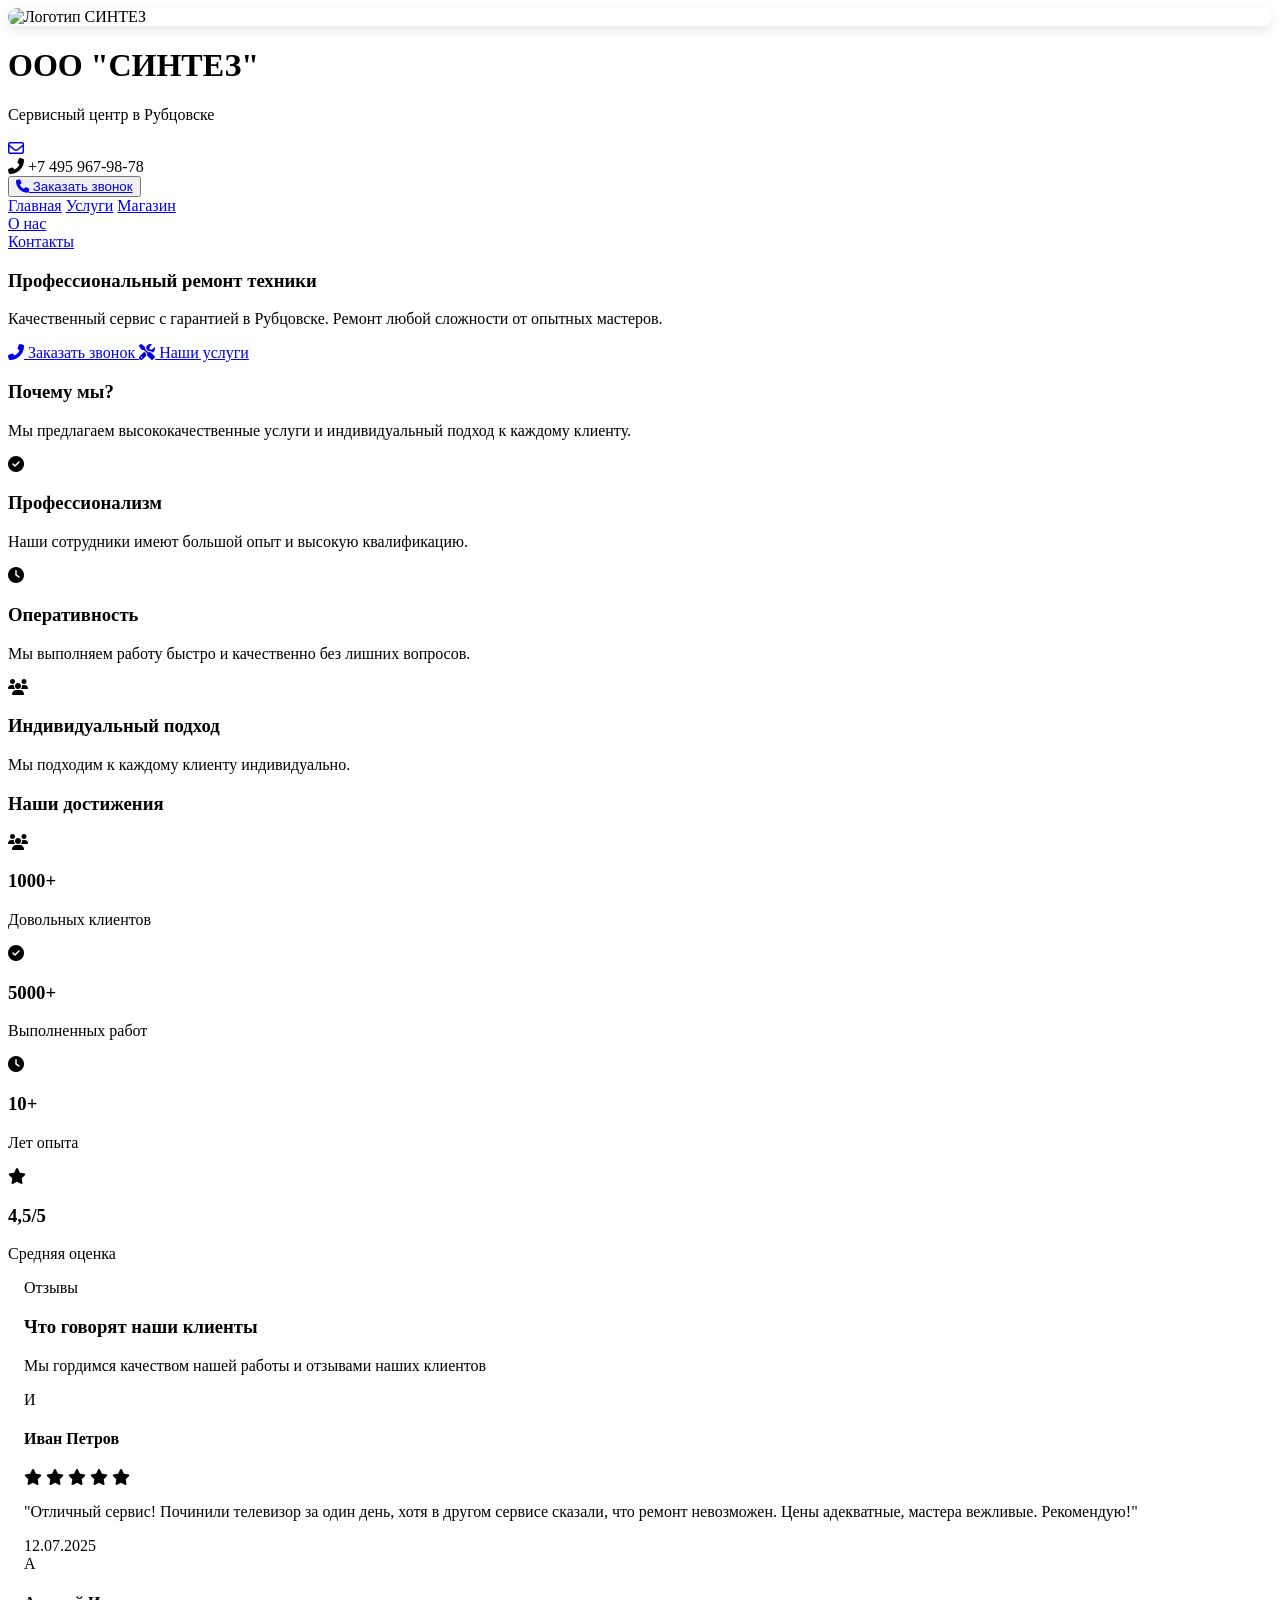
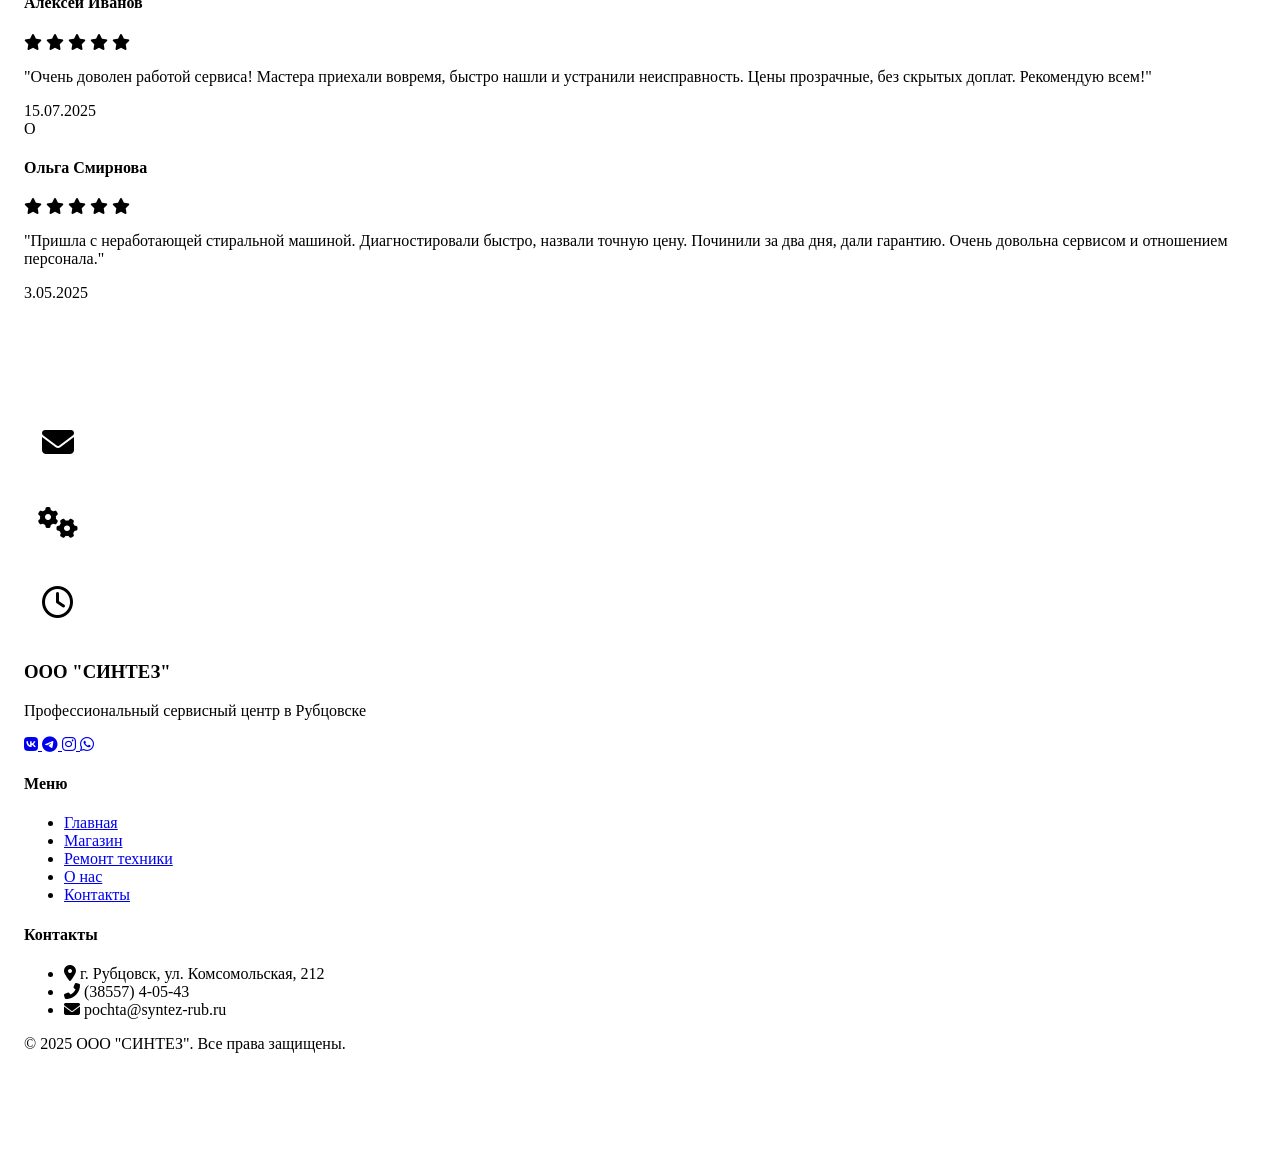
==== commit 8b25e220: "Update index.html" ====
--- a/index.html
+++ b/index.html
@@ -15,92 +15,7 @@
     <link rel="stylesheet" href="style.css">
 </head>
 <body>
-    <style>/* ——— АДАПТАЦИЯ ПОД ТЕЛЕФОНЫ (ДО 768px) ——— */
-@media (max-width: 768px) {
-
-    body {
-        overflow-x: hidden;
-    }
-
-    /* Контейнеры */
-    .container, .wrapper, header, main, footer {
-        width: 95%;
-        padding: 10px;
-        margin: 0 auto;
-    }
-
-    /* Гибкие картинки */
-    img {
-        max-width: 100%;
-        height: auto;
-        display: block;
-    }
-
-    /* Сетка услуг / товаров */
-    .services, .products, .catalog, .grid, .row {
-        display: flex;
-        flex-direction: column;
-        align-items: center;
-    }
-
-    .service-card, .product-card, .card {
-        width: 90%;
-        margin: 10px 0;
-    }
-
-    /* Навигация */
-    nav ul, .menu {
-        display: flex;
-        flex-direction: column;
-        align-items: center;
-        padding: 0;
-    }
-
-    nav li, .menu li {
-        margin: 5px 0;
-        list-style: none;
-    }
-
-    /* Шапка */
-    header {
-        text-align: center;
-    }
-
-    /* Текст */
-    h1 {
-        font-size: 1.8rem;
-    }
-
-    h2 {
-        font-size: 1.5rem;
-    }
-
-    /* Боковые панели */
-    .sidebar, .aside, .panel {
-        width: 100%;
-        margin: 15px 0;
-    }
-
-    /* Таблицы (если есть) */
-    table {
-        width: 100%;
-        display: block;
-        overflow-x: auto;
-        white-space: nowrap;
-    }
-
-    /* Формы и кнопки */
-    button, .btn, .button {
-        width: 100%;
-        padding: 12px;
-        font-size: 1rem;
-    }
-
-    input, textarea, select {
-        width: 100%;
-        box-sizing: border-box;
-    }
-}
+    <style>
         .header-gradient {
             background: linear-gradient(90deg, #1e3a8a 0%, #2563eb 50%, #3b82f6 100%);
         }
@@ -185,9 +100,23 @@
             opacity: 1;
             visibility: visible;
         }
-        .container.mx-auto.px-4 {
-    max-width: 1024px;
+       .container.mx-auto.px-4 {
+    width: 100%;
+    max-width: 100%;
+    margin-bottom: 100px;
+    padding-left: 1rem;
+    padding-right: 1rem;
+
     
+}
+        img {
+    max-width: 100%;
+    height: auto;
+}
+        @media (max-width: 768px) {
+    .fixed.right-0.top-1\/2 {
+        display: none;
+    }
 }
     </style>
      <header class="sticky top-0 z-50">
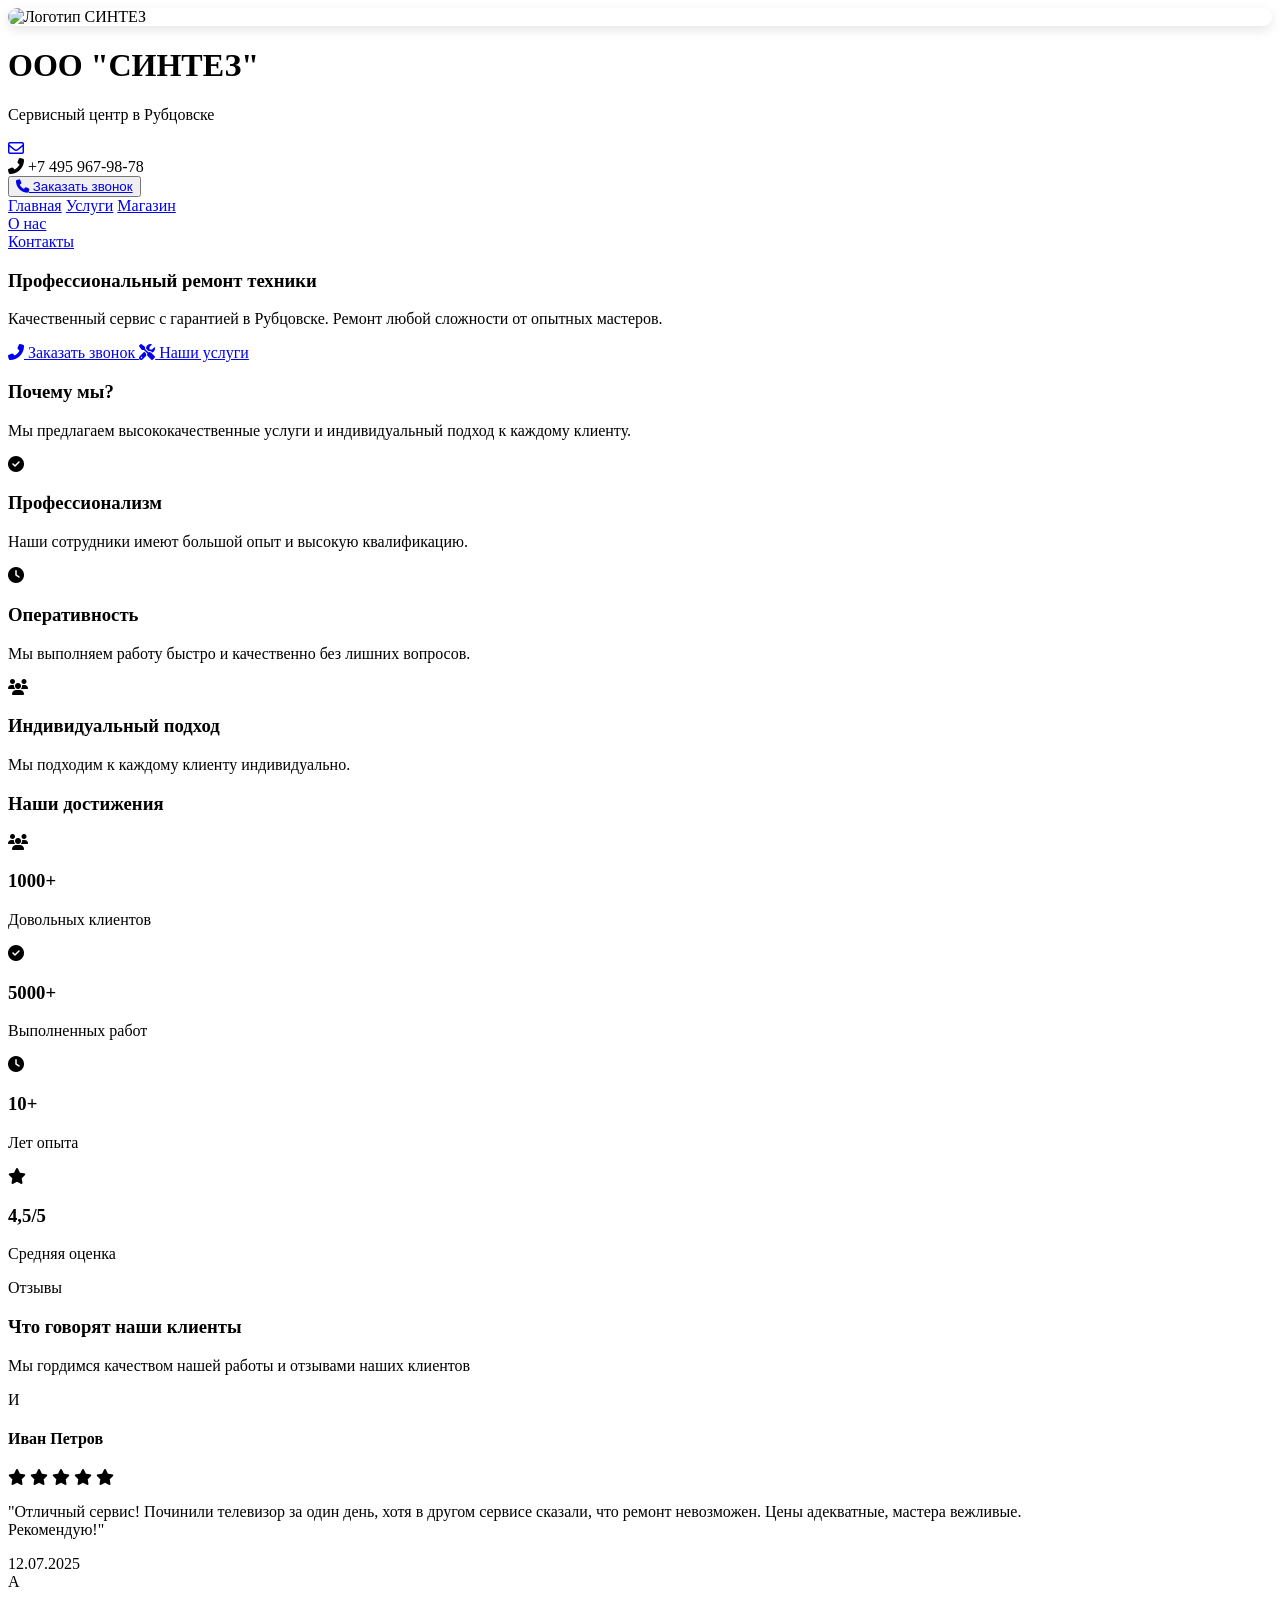
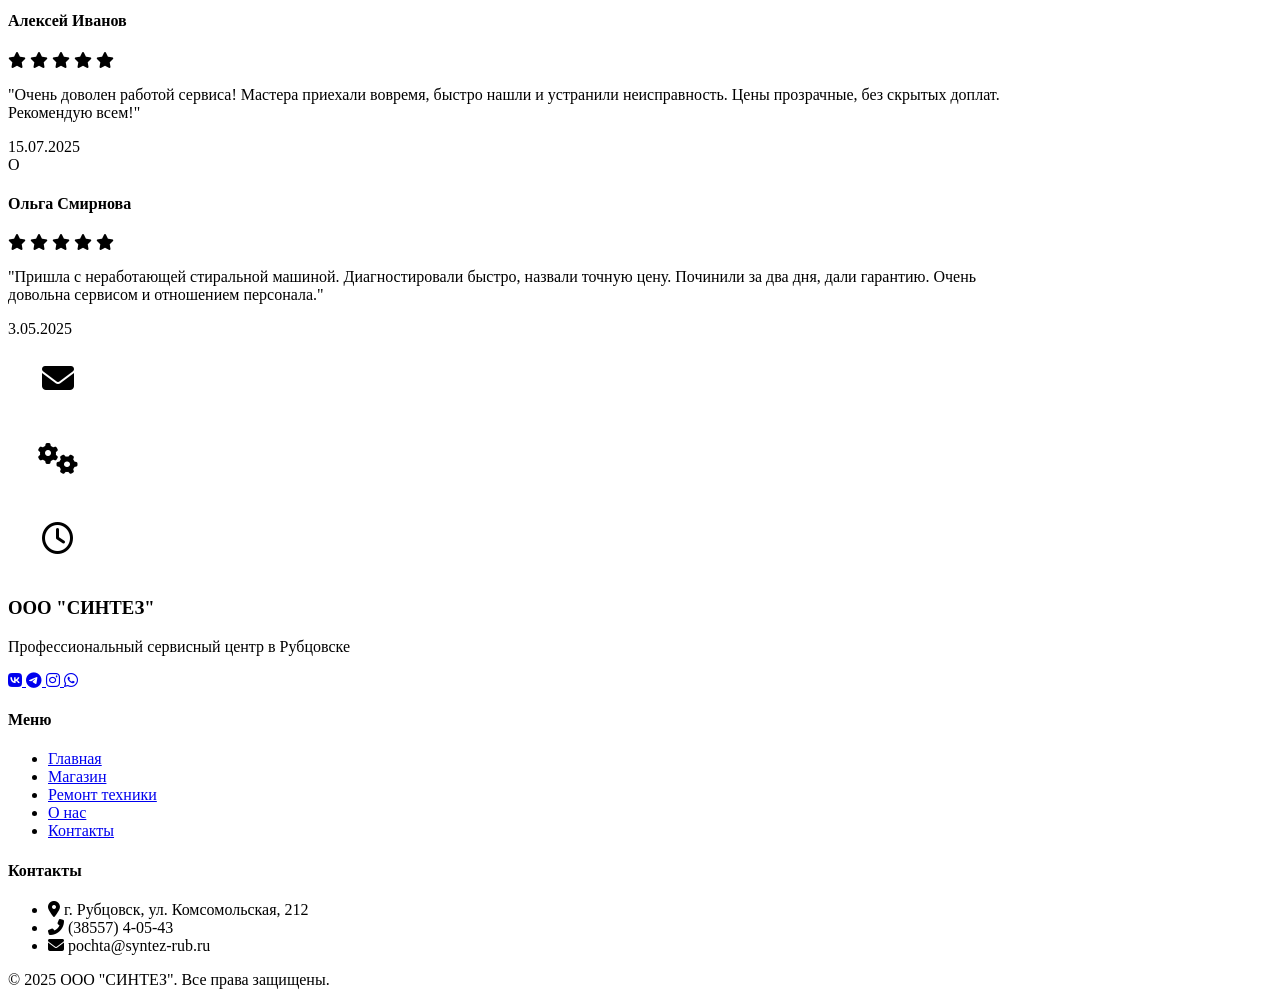
==== commit 952dcbd3: "Update index.html" ====
--- a/index.html
+++ b/index.html
@@ -100,23 +100,9 @@
             opacity: 1;
             visibility: visible;
         }
-       .container.mx-auto.px-4 {
-    width: 100%;
-    max-width: 100%;
-    margin-bottom: 100px;
-    padding-left: 1rem;
-    padding-right: 1rem;
-
+        .container.mx-auto.px-4 {
+    max-width: 1024px;
     
-}
-        img {
-    max-width: 100%;
-    height: auto;
-}
-        @media (max-width: 768px) {
-    .fixed.right-0.top-1\/2 {
-        display: none;
-    }
 }
     </style>
      <header class="sticky top-0 z-50">
@@ -3224,3 +3210,14 @@
 
 </body>
 </html>
+
+
+
+
+
+
+
+
+
+ 
+ 
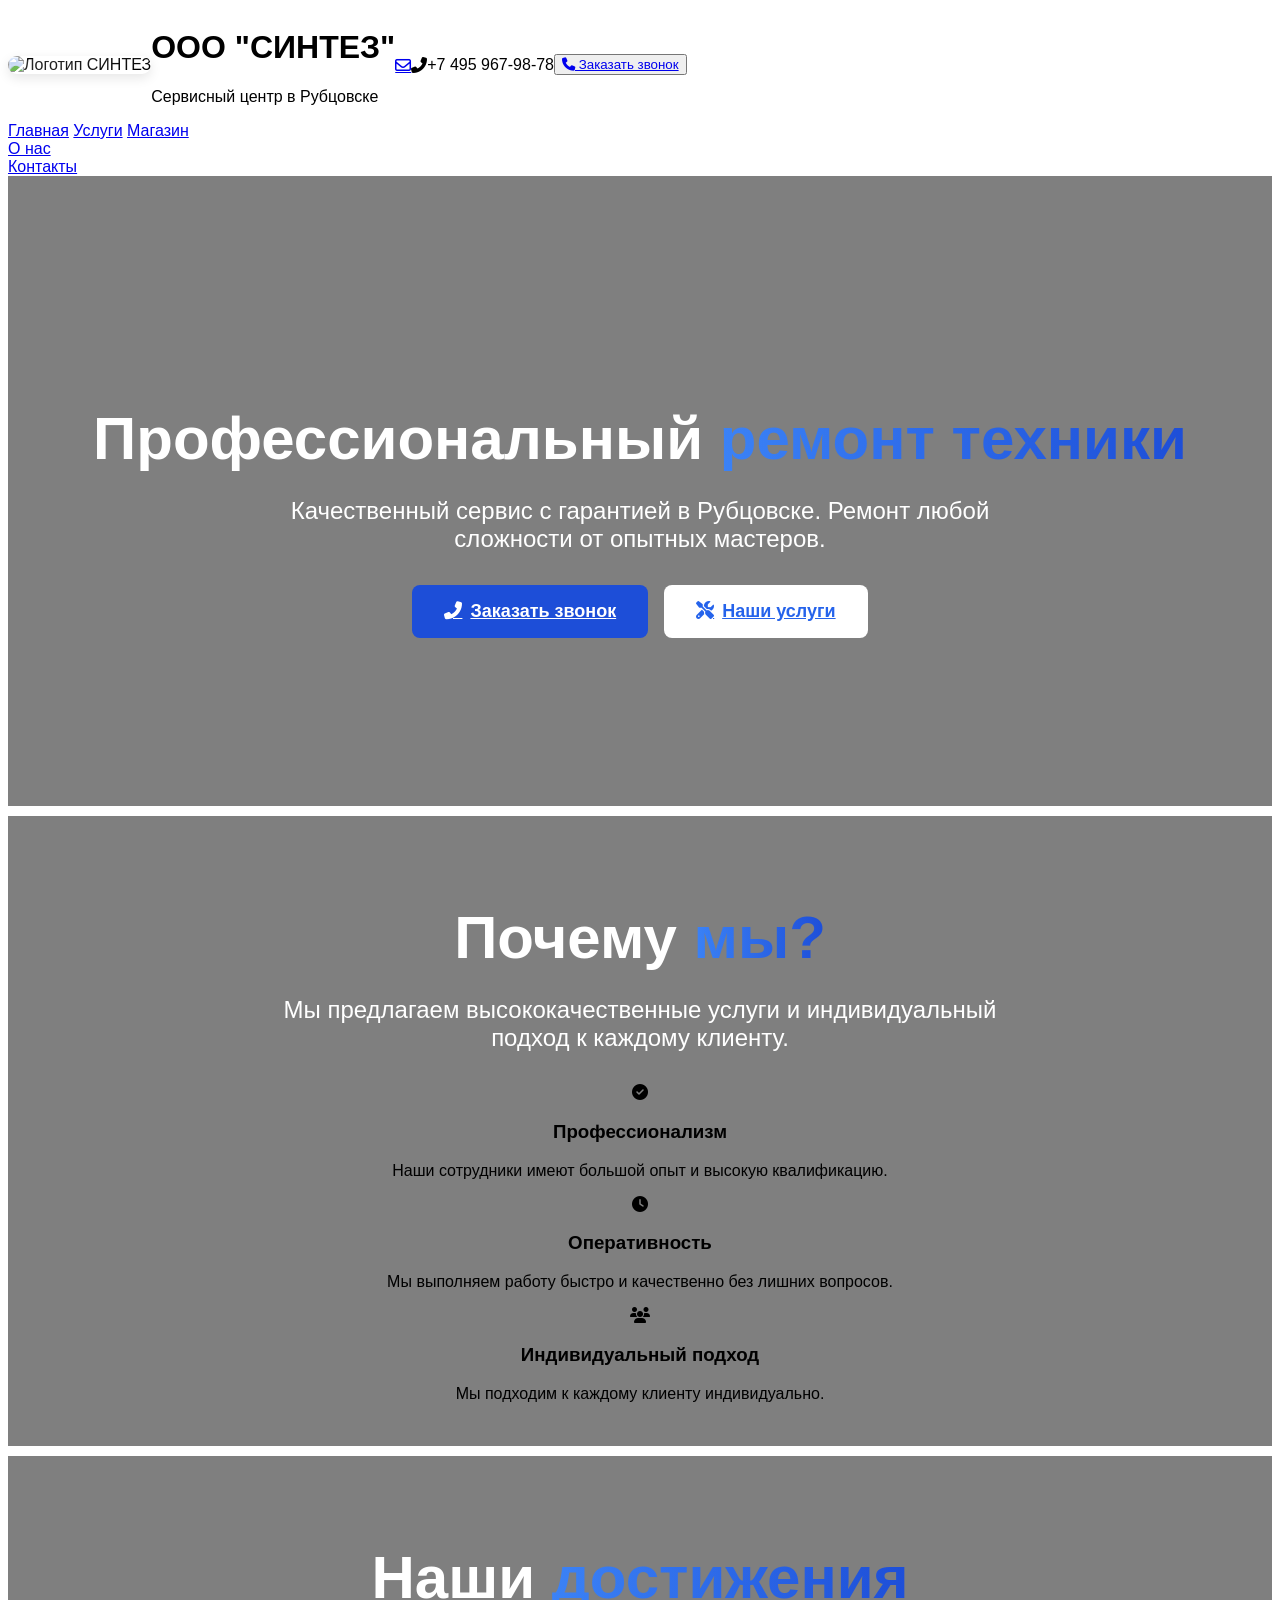
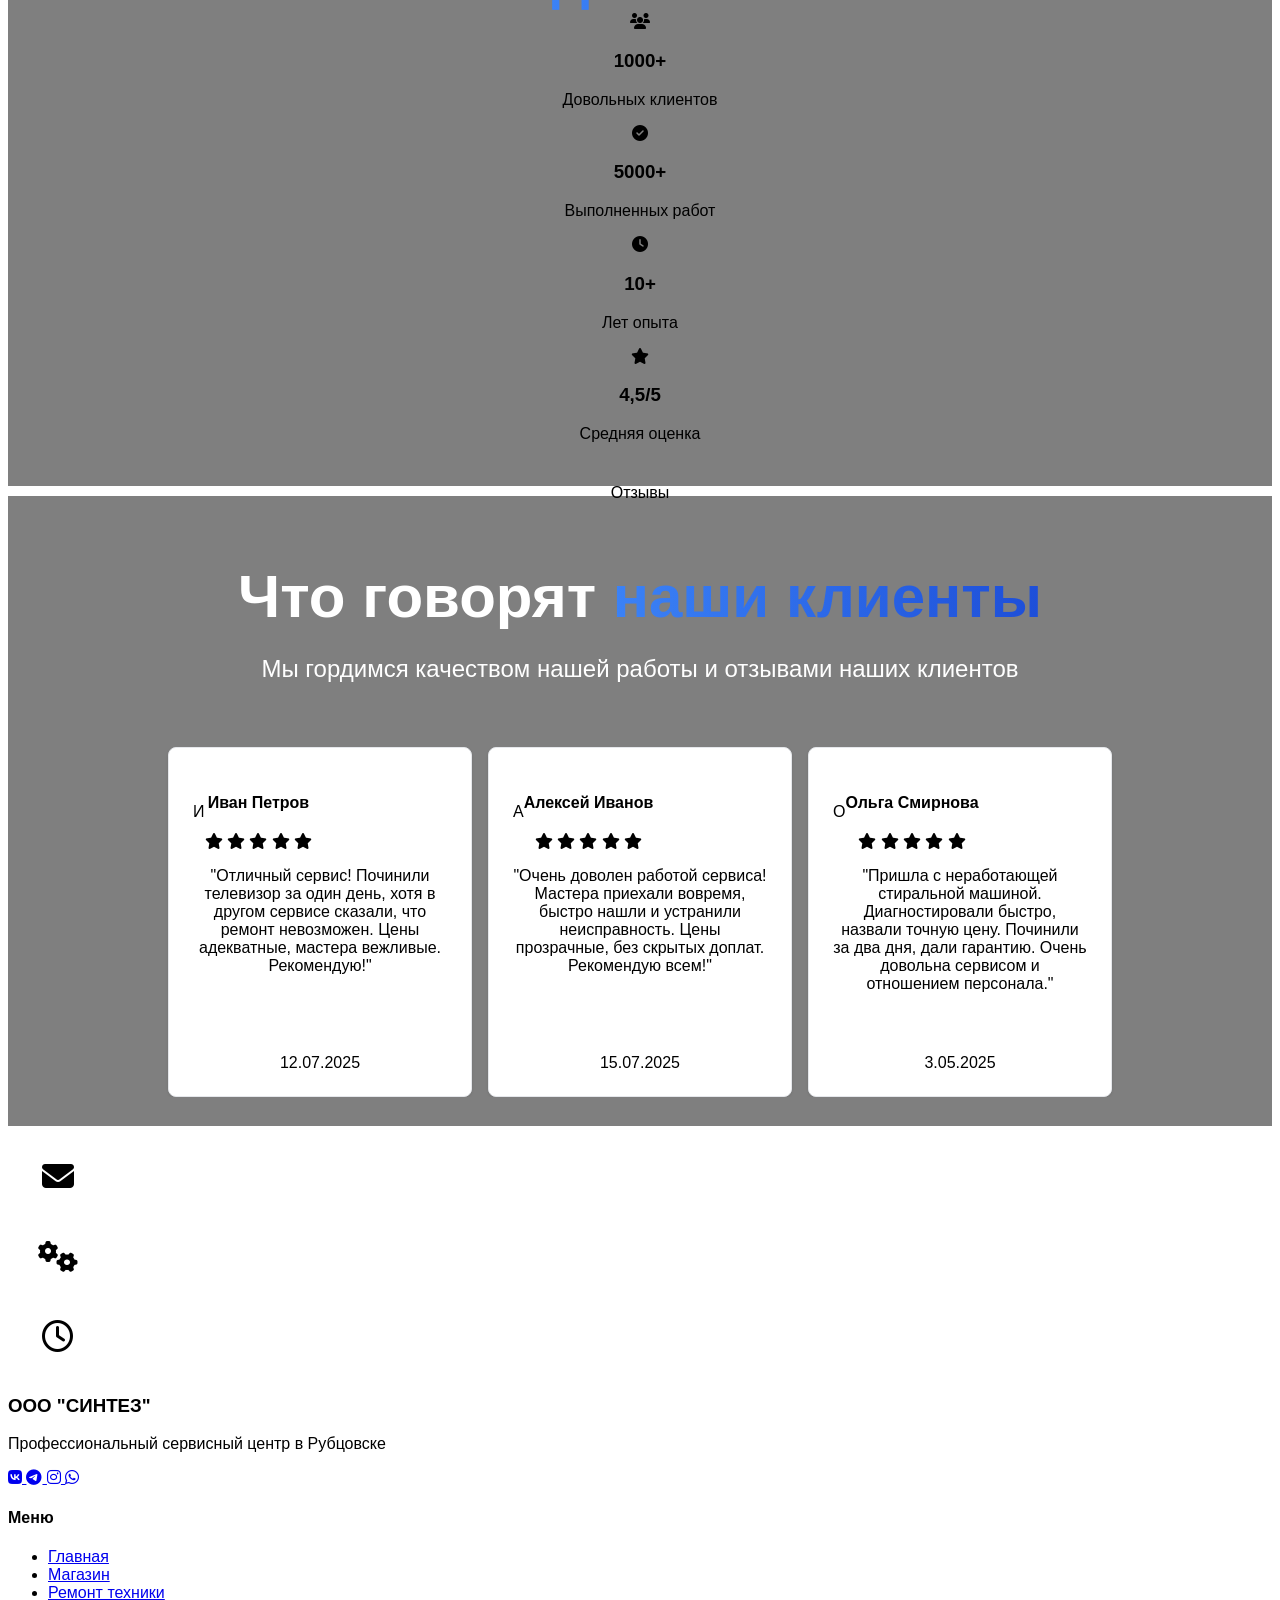
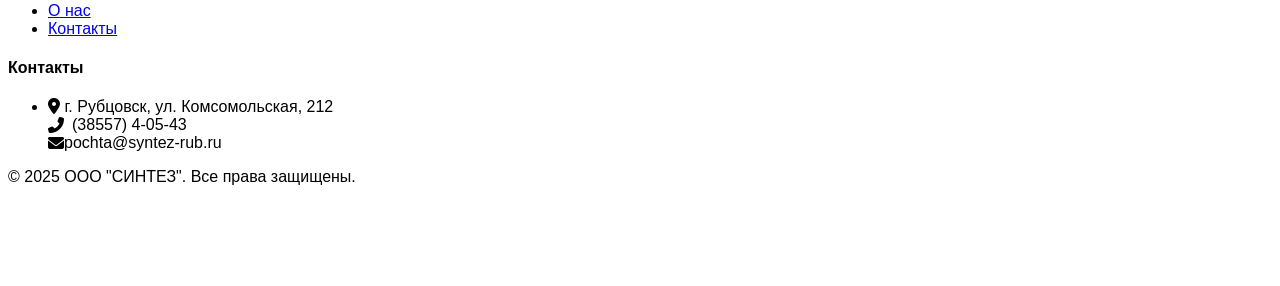
==== commit 6177933c: "Update index.html" ====
--- a/style.css
+++ b/style.css
@@ -0,0 +1,828 @@
+/* ========== АДАПТАЦИЯ ПОД ВСЕ УСТРОЙСТВА ========== */
+
+/* Планшеты и телефоны (ширина меньше 1024px) */
+@media (max-width: 1024px) {
+    .container.mx-auto.px-4 {
+        max-width: 100%;
+        padding-left: 1rem;
+        padding-right: 1rem;
+    }
+    .up {
+        padding-left: 20px;
+        padding-right: 20px;
+        flex-direction: column;
+        gap: 15px;
+    }
+    .text_sintez_center {
+        text-align: center;
+    }
+    .section_two_container {
+        padding-left: 20px;
+        padding-right: 20px;
+    }
+}
+
+/* Телефоны (ширина меньше 768px) */
+@media (max-width: 768px) {
+    /* Шапка и логотип */
+    .flex.items-center.space-x-5 {
+        justify-content: center;
+    }
+    .contact-row-mobile, 
+    .flex.flex-col.sm\:flex-row.items-center.gap-5.sm\:gap-8 {
+        flex-direction: column;
+        width: 100%;
+    }
+    .phone-button {
+        width: 100%;
+    }
+    .bg-blue-600.hover\:bg-blue-700.text-white.px-4.py-2.rounded-lg {
+        width: 100%;
+        justify-content: center;
+    }
+    
+    /* Меню — делаем горизонтальную прокрутку */
+    nav.flex.flex-wrap.justify-center {
+        flex-wrap: nowrap;
+        overflow-x: auto;
+        justify-content: flex-start;
+        gap: 8px;
+        padding-bottom: 8px;
+        -webkit-overflow-scrolling: touch;
+    }
+    nav.flex.flex-wrap.justify-center a {
+        white-space: nowrap;
+        font-size: 14px;
+        padding: 6px 12px;
+    }
+    
+    /* Сетка карточек услуг и товаров — 1 колонка */
+    .grid.grid-cols-1.md\:grid-cols-2.lg\:grid-cols-3.gap-8,
+    .grid.grid-cols-2.md\:grid-cols-3.lg\:grid-cols-4.gap-6 {
+        grid-template-columns: 1fr !important;
+    }
+    
+    /* Карточки услуг */
+    .service-card {
+        width: 100%;
+    }
+    .h-60 {
+        height: 180px;
+    }
+    
+    /* Текст */
+    .Main_Heading {
+        font-size: 28px !important;
+    }
+    .Description_Text {
+        font-size: 14px !important;
+    }
+    .text-3xl.md\:text-4xl {
+        font-size: 22px !important;
+    }
+    h1, h2, h3 {
+        word-break: break-word;
+    }
+    
+    /* Изображения */
+    img {
+        max-width: 100%;
+        height: auto;
+    }
+    
+    /* Формы и кнопки */
+    input, textarea, button {
+        font-size: 16px !important; /* чтобы не масштабировалось на iPhone */
+    }
+    
+    /* Контакты */
+    .contact-grid {
+        grid-template-columns: 1fr !important;
+        gap: 30px !important;
+    }
+    
+    /* Боковые панели (которые справа) — скрываем или делаем внизу */
+    .fixed.right-0.top-1\/2 {
+        display: none;
+    }
+    
+    /* Подвал */
+    footer .flex.flex-col.md\:flex-row {
+        flex-direction: column;
+        text-align: center;
+        gap: 20px;
+    }
+}
+
+/* Очень маленькие телефоны (до 480px) */
+@media (max-width: 480px) {
+    .hero-image {
+        background-attachment: scroll !important;
+        height: auto !important;
+        min-height: 500px;
+    }
+    .bitton_conteiner {
+        flex-direction: column;
+        gap: 10px;
+    }
+    .Primary_Button1, .Primary_Button2 {
+        width: 100%;
+        text-align: center;
+        justify-content: center;
+    }
+    .text_section_one {
+        margin-top: 30px;
+        padding: 20px 10px;
+    }
+}
+.p-10 {
+    padding: 0px; 
+}
+
+.container.mx-auto.px-4 {
+        max-width: 1024px;
+        margin-bottom: 100px;
+    }
+  .mb-10 {
+    margin-bottom: 2.5rem;
+    margin-top: 40px;
+}
+.mb-16 {
+    margin-bottom: 4rem;
+    margin-top: 60px;
+}
+/*БЛОК НАВИГАЦИИ*/
+ 
+.line {
+    height: 0.25rem;
+    background-color: #9ca3af;
+    width: 100%;
+}
+.up {
+    width: 100%;
+    margin-left: auto;
+    margin-right: auto;
+    padding-left: 90px;
+    padding-right: 90px;
+    padding-top: 0.75rem;
+    padding-bottom: 0.75rem;
+    display: flex;
+    justify-content: space-between;
+    align-items: center;
+}
+
+.Logo_sintez {
+    margin-right: 0.75rem;
+    background-color: transparent;
+    padding: 0.5rem;
+    border-radius: 0.5rem;
+    display: flex;
+    align-items: center;
+    justify-content: center;
+}
+
+.Logo_sintez_img {
+    width: 4rem;
+    height: 4rem;
+    object-fit: contain;
+}
+
+.text_sintez {
+    font-size: 1.25rem;
+    font-weight: 700;
+    color: #1f2937;
+}
+
+.text_sintez_center {
+    font-size: 0.75rem;
+    color: #6b7280;
+}
+
+/* Navigation */
+.hidden.md:flex.space-x-8 {
+    display: none;
+}
+#about {
+  background-color: #f7f7f7; /* или любой другой цвет, который вам нравится */
+}
+@media (min-width: 768px) {
+    .hidden.md\:flex.space-x-8 {
+        display: flex;
+    }
+    .hidden.md\:flex.space-x-8 > * + * {
+        margin-left: 2rem;
+    }
+}
+.page {
+  display: none;
+}
+
+.page.active {
+  display: block;
+}
+/* Nav links */
+.text-gray-800.hover\:text-blue-600.transition.font-medium {
+    color: #1f2937;
+    transition: color 0.2s;
+    font-weight: 500;
+}
+
+.text-gray-800.hover\:text-blue-600.transition.font-medium:hover {
+    color: #3b82f6;
+}
+
+
+/* Phone button */
+.bg-blue-600.hover\:bg-blue-700.text-white.px-4.py-2.rounded-lg.transition.flex.items-center {
+    background-color: #2563eb;
+    color: white;
+    padding-left: 1rem;
+    padding-right: 1rem;
+    padding-top: 0.5rem;
+    padding-bottom: 0.5rem;
+    border-radius: 0.5rem;
+    transition: background-color 0.2s;
+    display: flex;
+    align-items: center;
+}
+
+.bg-blue-600.hover\:bg-blue-700.text-white.px-4.py-2.rounded-lg.transition.flex.items-center:hover {
+    background-color: #1d4ed8;
+}
+
+/* Mobile menu button */
+.md\:hidden {
+     background-color: #2563eb;
+    align-items: center; 
+}
+
+@media (max-width: 767px) {
+    .md\:hidden {
+        display: block;
+    }
+}
+
+.text-gray-800.focus\:outline-none {
+    color: #1f2937;
+    outline: none;
+}
+
+.fas.fa-bars.text-2xl {
+    font-size: 1.5rem;
+}
+
+.phone-button {
+    align-self: center;
+    position: relative;
+    top: -8px; /* Регулируйте это значение по необходимости */
+}
+
+/*БЛОК НАВИГАЦИИ КОНЕЦ....................................................................................*/
+
+/*ПЕРВАЯ СЕКЦИЯ*/
+.section_one {
+    display: flex;
+    align-items: center;
+    justify-content: center;
+    position: relative;
+    
+}
+
+.Overlay {
+    position: absolute;
+    top: 0;
+    right: 0;
+    bottom: 10px;
+    left: 0;
+    background-color: black;
+    opacity: 0.5;
+    
+}
+
+.hero-image {
+    background-image: linear-gradient(rgba(0, 0, 0, 0.5), rgba(0, 0, 0, 0.5)), url(https://images.unsplash.com/photo-1518770660439-4636190af475?ixlib=rb-1.2.1&auto=format&fit=crop&w=1350&q=80);
+    height: 70vh;
+    background-position: center;
+    background-repeat: no-repeat;
+    background-size: cover;
+    position: relative;
+    background-attachment: fixed;
+    padding-bottom: 100px; 
+    
+}
+
+.text_section_one {
+    text-align: center;
+    padding-left: 1rem;
+    padding-right: 1rem;
+    position: relative;
+    z-index: 10;
+   margin-top: 90px;
+}
+
+
+/* Main Heading */
+.Main_Heading {
+    font-size: 60px;
+    font-weight: 700;
+    color: white;
+    margin-bottom: 1.5px;
+}
+
+@media (min-width: 768px) {
+    .Main_Heading {
+        font-size: 3.75rem;
+    }
+}
+
+/* Gradient Text */
+.gradient-text {
+    background: linear-gradient(90deg, #3b82f6, #10b981);
+    -webkit-background-clip: text;
+    background-clip: text;
+    color: transparent;
+}
+
+/* Description Text */
+.Description_Text {
+    font-size: 20px;
+    color: white;
+    margin-bottom: 2rem;
+    max-width: 48rem;
+    margin-left: auto;
+    margin-right: auto;
+}
+
+@media (min-width: 768px) {
+    .Description_Text {
+        font-size: 1.5rem;
+    }
+}
+
+/* Buttons Container */
+.bitton_conteiner {
+    display: flex;
+    flex-direction: column;
+    justify-content: center;
+    gap: 1rem;
+}
+
+@media (min-width: 640px) {
+    .bitton_conteiner {
+        flex-direction: row;
+    }
+}
+
+/* Primary Button */
+.Primary_Button1 {
+    background-color: #2563eb;
+    color: white;
+    font-weight: 700;
+    padding-top: 1rem;
+    padding-bottom: 1rem;
+    padding-left: 2rem;
+    padding-right: 2rem;
+    border-radius: 0.5rem;
+    transition: all 0.3s ease;
+    display: inline-block;
+    font-size: 1.125rem;
+    background-color: #1d4ed8;
+}
+
+/* Secondary Button */
+.Primary_Button2 {
+    background-color: white;
+    color: #2563eb;
+    font-weight: 700;
+    padding-top: 1rem;
+    padding-bottom: 1rem;
+    padding-left: 2rem;
+    padding-right: 2rem;
+    border-radius: 0.5rem;
+    transition: all 0.3s ease;
+    display: inline-block;
+    font-size: 1.125rem;
+}
+
+.bg-white.hover\:bg-gray-100.text-blue-600.font-bold.py-4.px-8.rounded-lg.transition.duration-300.inline-block.text-lg:hover {
+    background-color: #f3f4f6;
+}
+
+/* Icons in buttons */
+.fa-phone-alt.mr-2,
+.fa-tools.mr-2 {
+    margin-right: 0.5rem;
+}
+/*ПЕРВАЯ СЕКЦИЯ КОНЕЦ....................................................................................*/
+
+
+/*ВТОРАЯ СЕКЦИЯ*/
+
+/* Секция услуг */
+.section_two {
+  padding-top: 4rem;
+  padding-bottom: 4rem;
+  background-color: #f9fafb;
+}
+
+/* Контейнер */
+.section_two_container {
+  width: 100%;
+  margin-left: auto;
+  margin-right: auto;
+  padding-left: 100px;
+  padding-right: 100px;
+}
+
+@media (min-width: 640px) {
+  .container.mx-auto.px-4 {
+    max-width: 640px;
+  }
+}
+@media (min-width: 768px) {
+  .container.mx-auto.px-4 {
+    max-width: 768px;
+  }
+}
+@media (min-width: 1024px) {
+  .container.mx-auto.px-4 {
+    max-width: 1024px;
+  }
+}
+@media (min-width: 1280px) {
+  .container.mx-auto.px-4 {
+    max-width: 1280px;
+  }
+}
+
+/* Заголовок секции */
+.section_two_text {
+  text-align: center;
+  margin-bottom: 4rem;
+}
+
+.text-blue-600.font-semibold {
+  color: #2563eb;
+  font-weight: 600;
+}
+
+.text-3xl.md\:text-4xl.font-bold.text-gray-800.mt-2.mb-4 {
+  font-size: 1.875rem;
+  font-weight: 700;
+  color: #1f2937;
+  margin-top: 0.5rem;
+  margin-bottom: 1rem;
+}
+@media (min-width: 768px) {
+  .text-3xl.md\:text-4xl.font-bold.text-gray-800.mt-2.mb-4 {
+    font-size: 2.25rem;
+  }
+}
+
+.text-gray-600.max-w-2xl.mx-auto {
+  color: #4b5563;
+  max-width: 42rem;
+  margin-left: auto;
+  margin-right: auto;
+}
+
+/* Сетка карточек */
+
+@media (min-width: 768px) {
+  .grid.grid-cols-1.md\:grid-cols-2.lg\:grid-cols-3.gap-8 {
+    grid-template-columns: repeat(2, minmax(0, 1fr));
+  }
+}
+@media (min-width: 1024px) {
+  .grid.grid-cols-1.md\:grid-cols-2.lg\:grid-cols-3.gap-8 {
+    grid-template-columns: repeat(3, minmax(0, 1fr));
+  }
+}
+
+/* Карточка услуги */
+.service-card.bg-white.rounded-xl.overflow-hidden.border.border-gray-900.shadow-sm.hover\:shadow-md.transition-shadow.duration-300 {
+  background-color: #ffffff;
+  border-radius: 0.75rem;
+  overflow: hidden;
+  border: 1px solid #111827;
+  box-shadow: 0 1px 2px 0 rgba(0, 0, 0, 0.05);
+  transition: box-shadow 0.3s;
+}
+.service-card.bg-white.rounded-xl.overflow-hidden.border.border-gray-900.shadow-sm.hover\:shadow-md.transition-shadow.duration-300:hover {
+  box-shadow: 0 4px 6px -1px rgba(0, 0, 0, 0.1), 0 2px 4px -1px rgba(0, 0, 0, 0.06);
+}
+
+/* Верхняя часть карточки с иконкой */
+.h-60 bg-gradient-to-r from-blue-500 to-blue-600 flex items-center justify-center {
+  height: 15rem;
+  background: url('./Img/Samsung_Logo.png');
+  background-size: cover;
+  background-position: center;
+  display: flex;
+  align-items: center;
+  justify-content: center;
+}
+
+.fas.fa-tv.text-7xl.text-white,
+.fas.fa-blender.text-7xl.text-white,
+.fas.fa-tools.text-7xl.text-white,
+.fas.fa-laptop.text-7xl.text-white,
+.fas.fa-mobile-alt.text-7xl.text-white,
+.fas.fa-weight.text-7xl.text-white {
+  font-size: 4.5rem;
+  color: #ffffff;
+}
+
+/* Контент карточки */
+.p-6 {
+  padding: 1.5rem;
+}
+
+.text-xl.font-semibold.mb-3.text-gray-800 {
+  font-size: 1.25rem;
+  font-weight: 600;
+  margin-bottom: 0.75rem;
+  color: #1f2937;
+}
+
+.text-gray-600.mb-4 {
+  color: #4b5563;
+  margin-bottom: 1rem;
+}
+
+/* Список преимуществ */
+.space-y-2.mb-5 > * + * {
+  margin-top: 0.5rem;
+}
+
+.flex.items-center {
+  display: flex;
+  align-items: center;
+}
+
+.fas.fa-check-circle.text-blue-500.mr-2 {
+  color: #3b82f6;
+  margin-right: 0.5rem;
+}
+
+/* Ссылка в карточке */
+.text-blue-600.font-medium.hover\:text-blue-800.transition.flex.items-center {
+  color: #2563eb;
+  font-weight: 500;
+  transition: color 0.2s;
+  display: flex;
+  align-items: center;
+}
+.text-blue-600.font-medium.hover\:text-blue-800.transition.flex.items-center:hover {
+  color: #1e40af;
+}
+
+.fas.fa-arrow-right.ml-2 {
+  margin-left: 0.5rem;
+}
+
+
+    @media (min-width: 100px) {
+    .md\:h-96 {
+        height: 100px;
+    }
+    }
+
+/* СЕКЦИЯ ДВАААААААААААААААААААААААААААААААААААААААА */
+.modal-enter {
+    opacity: 0;
+    transform: translateY(-10px);
+}
+.modal-enter-active {
+    opacity: 1;
+    transform: translateY(0);
+    transition: opacity 200ms, transform 200ms;
+}
+.modal-exit {
+    opacity: 1;
+}
+.modal-exit-active {
+    opacity: 0;
+    transform: translateY(-10px);
+    transition: opacity 200ms, transform 200ms;
+}
+
+/* Курсор для карточек */
+.service-card {
+    cursor: pointer;
+}
+.service-card a {
+    cursor: default !important;
+}
+
+.scroll-container {
+            scrollbar-width: none; /* Firefox */
+            -ms-overflow-style: none; /* IE/Edge */
+        }
+        .scroll-container::-webkit-scrollbar {
+            display: none; /* Chrome/Safari */
+        }
+        .star-rating .star {
+            cursor: pointer;
+            transition: all 0.2s;
+        }
+        .star-rating .star:hover,
+        .star-rating .star.active {
+            color: #fbbf24; /* yellow-400 */
+            transform: scale(1.1);
+        }
+
+
+.testimonial-container {
+            overflow: hidden;
+            position: relative;
+            padding: 0 2rem;
+        }
+        .testimonial-wrapper {
+            display: flex;
+            transition: transform 0.5s ease-in-out;
+        }
+        .testimonial-slide {
+            min-width: 100%;
+            padding: 0 0.5rem;
+            box-sizing: border-box;
+        }
+        .testimonial-card {
+            height: 300px;
+            display: flex;
+            flex-direction: column;
+            padding: 1.5rem;
+            border: 1px solid #e5e7eb;
+            border-radius: 0.5rem;
+            background: white;
+            box-shadow: 0 1px 3px rgba(0,0,0,0.1);
+        }
+        .testimonial-content {
+            flex-grow: 1;
+            overflow: hidden;
+        }
+        @media (min-width: 768px) {
+            .testimonial-slide {
+                min-width: 50%;
+            }
+        }
+        @media (min-width: 1024px) {
+            .testimonial-slide {
+                min-width: 33.333%;
+            }
+        }
+
+
+
+
+
+
+
+
+
+
+
+
+
+
+
+
+
+
+
+
+
+
+
+
+
+
+
+
+
+ @import url('https://fonts.googleapis.com/css2?family=Roboto:wght@300;400;500;700&display=swap');
+ body {
+            font-family: 'Roboto', sans-serif;
+            scroll-behavior: smooth;
+        }
+        
+        .hero-image {
+            background-image: linear-gradient(rgba(0, 0, 0, 0.5), rgba(0, 0, 0, 0.5)), url('https://images.unsplash.com/photo-1518770660439-4636190af475?ixlib=rb-1.2.1&auto=format&fit=crop&w=1350&q=80');
+            height: 70vh;
+            background-position: center;
+            background-repeat: no-repeat;
+            background-size: cover;
+            position: relative;
+            background-attachment: fixed;
+            height: 60vh;
+        }
+        
+        .service-card {
+            transition: all 0.3s ease;
+            border-radius: 12px;
+            overflow: hidden;
+            box-shadow: 0 4px 6px rgba(0, 0, 0, 0.05);
+        }
+        
+        .service-card:hover {
+            transform: translateY(-10px);
+            box-shadow: 0 20px 25px -5px rgba(0, 0, 0, 0.1), 0 10px 10px -5px rgba(0, 0, 0, 0.04);
+        }
+        
+        .product-card {
+            transition: all 0.3s ease;
+        }
+        
+        .product-card:hover {
+            transform: translateY(-5px);
+            box-shadow: 0 10px 15px -3px rgba(0, 0, 0, 0.1);
+        }
+        
+        .tab-content {
+            display: none;
+            animation: fadeIn 0.5s;
+        }
+        
+        .tab-content.active {
+            display: block;
+        }
+        
+        @keyframes fadeIn {
+            from { opacity: 0; }
+            to { opacity: 1; }
+        }
+        
+        .mobile-menu {
+            max-height: 0;
+            overflow: hidden;
+            transition: max-height 0.5s ease-out;
+        }
+        
+        .mobile-menu.open {
+            max-height: 1000px;
+        }
+        
+        .stats-item {
+            transition: all 0.3s ease;
+        }
+        
+        .stats-item:hover {
+            transform: scale(1.05);
+        }
+        
+        .brand-logo {
+            filter: grayscale(100%);
+            opacity: 0.6;
+            transition: all 0.3s ease;
+        }
+        
+        .brand-logo:hover {
+            filter: grayscale(0%);
+            opacity: 1;
+        }
+        
+        .testimonial-card {
+            transition: all 0.3s ease;
+        }
+        
+        .testimonial-card:hover {
+            transform: translateY(-5px);
+            box-shadow: 0 10px 15px -3px rgba(0, 0, 0, 0.1);
+        }
+        
+        .floating {
+            animation: floating 3s ease-in-out infinite;
+        }
+        
+        @keyframes floating {
+            0% { transform: translateY(0px); }
+            50% { transform: translateY(-15px); }
+            100% { transform: translateY(0px); }
+        }
+        
+        .wave-shape {
+            position: absolute;
+            bottom: 0;
+            left: 0;
+            width: 100%;
+            overflow: hidden;
+            line-height: 0;
+        }
+        
+        .wave-shape svg {
+            position: relative;
+            display: block;
+            width: calc(100% + 1.3px);
+            height: 150px;
+        }
+        
+        .wave-shape .shape-fill {
+            fill: #FFFFFF;
+        }
+        
+        .gradient-text {
+            background: linear-gradient(90deg, #3b82f6, #1d4ed8);
+            -webkit-background-clip: text;
+            background-clip: text;
+            color: transparent;
+        }
